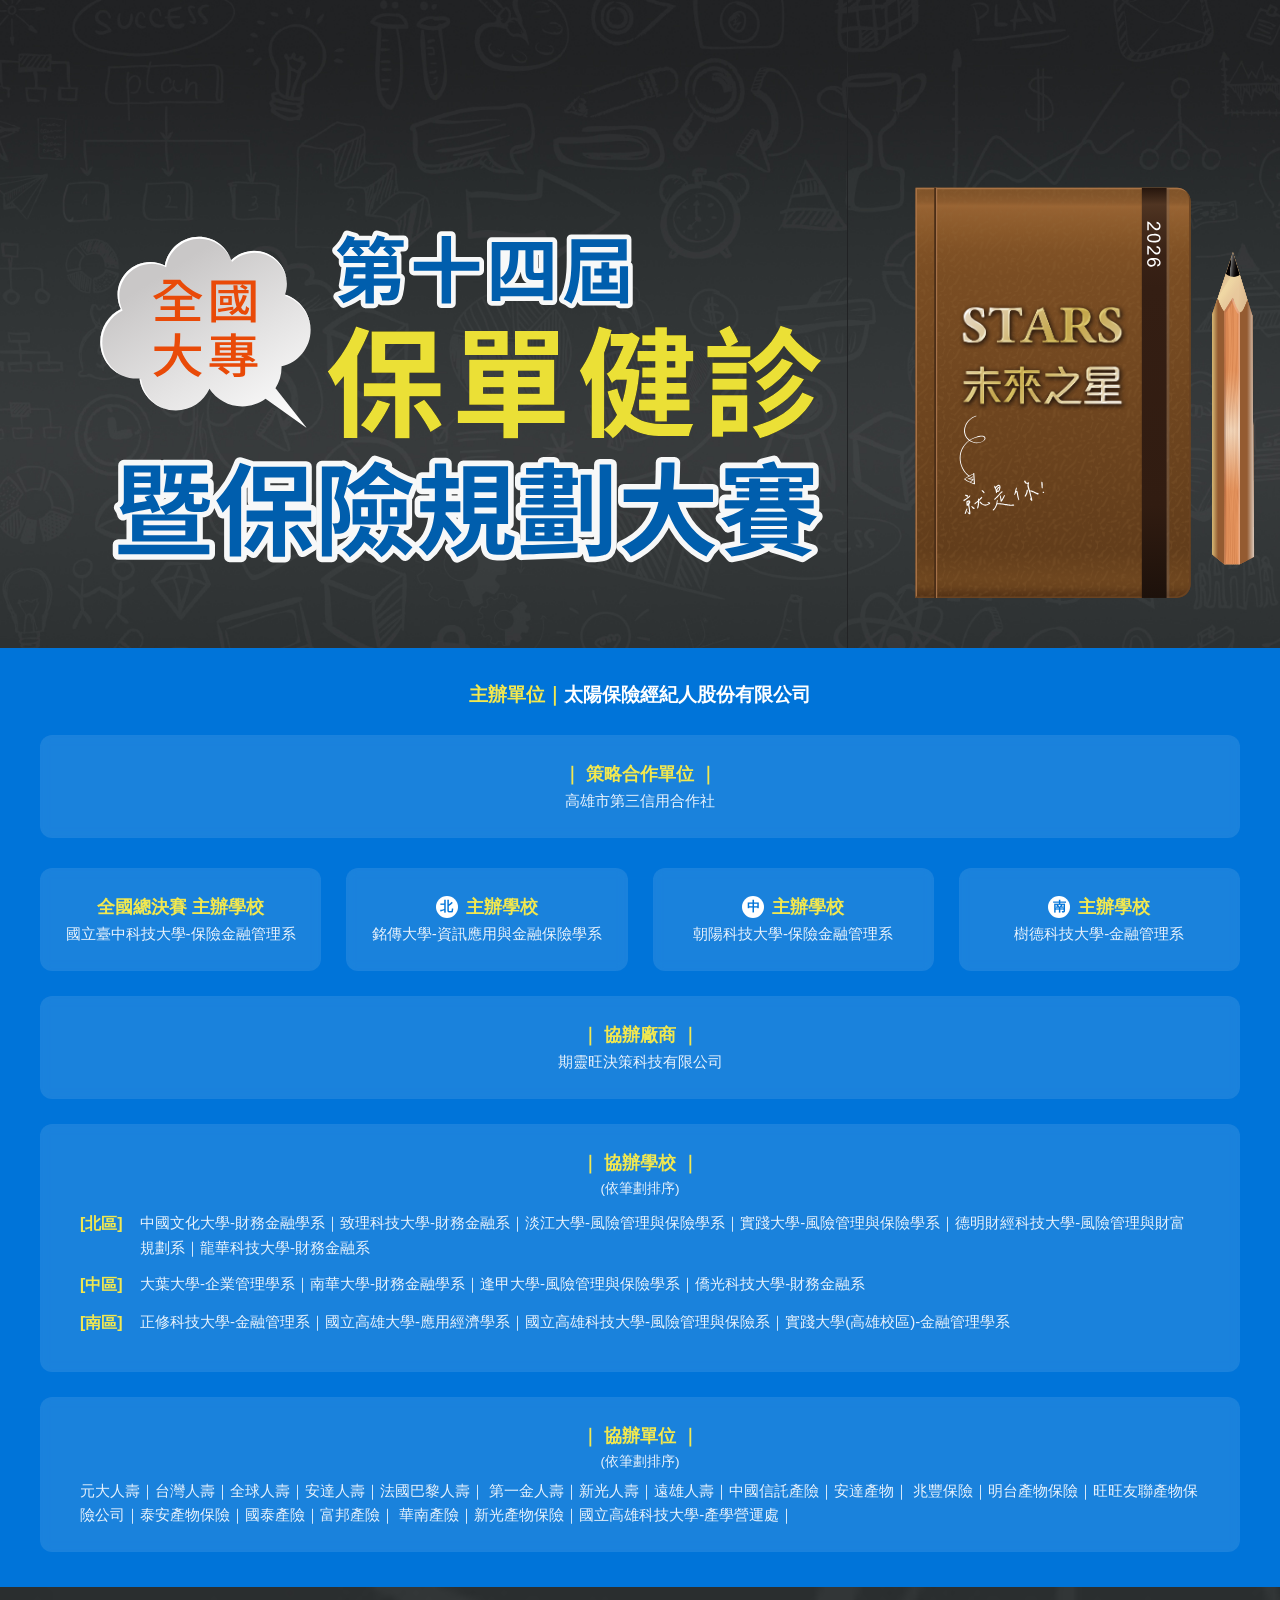
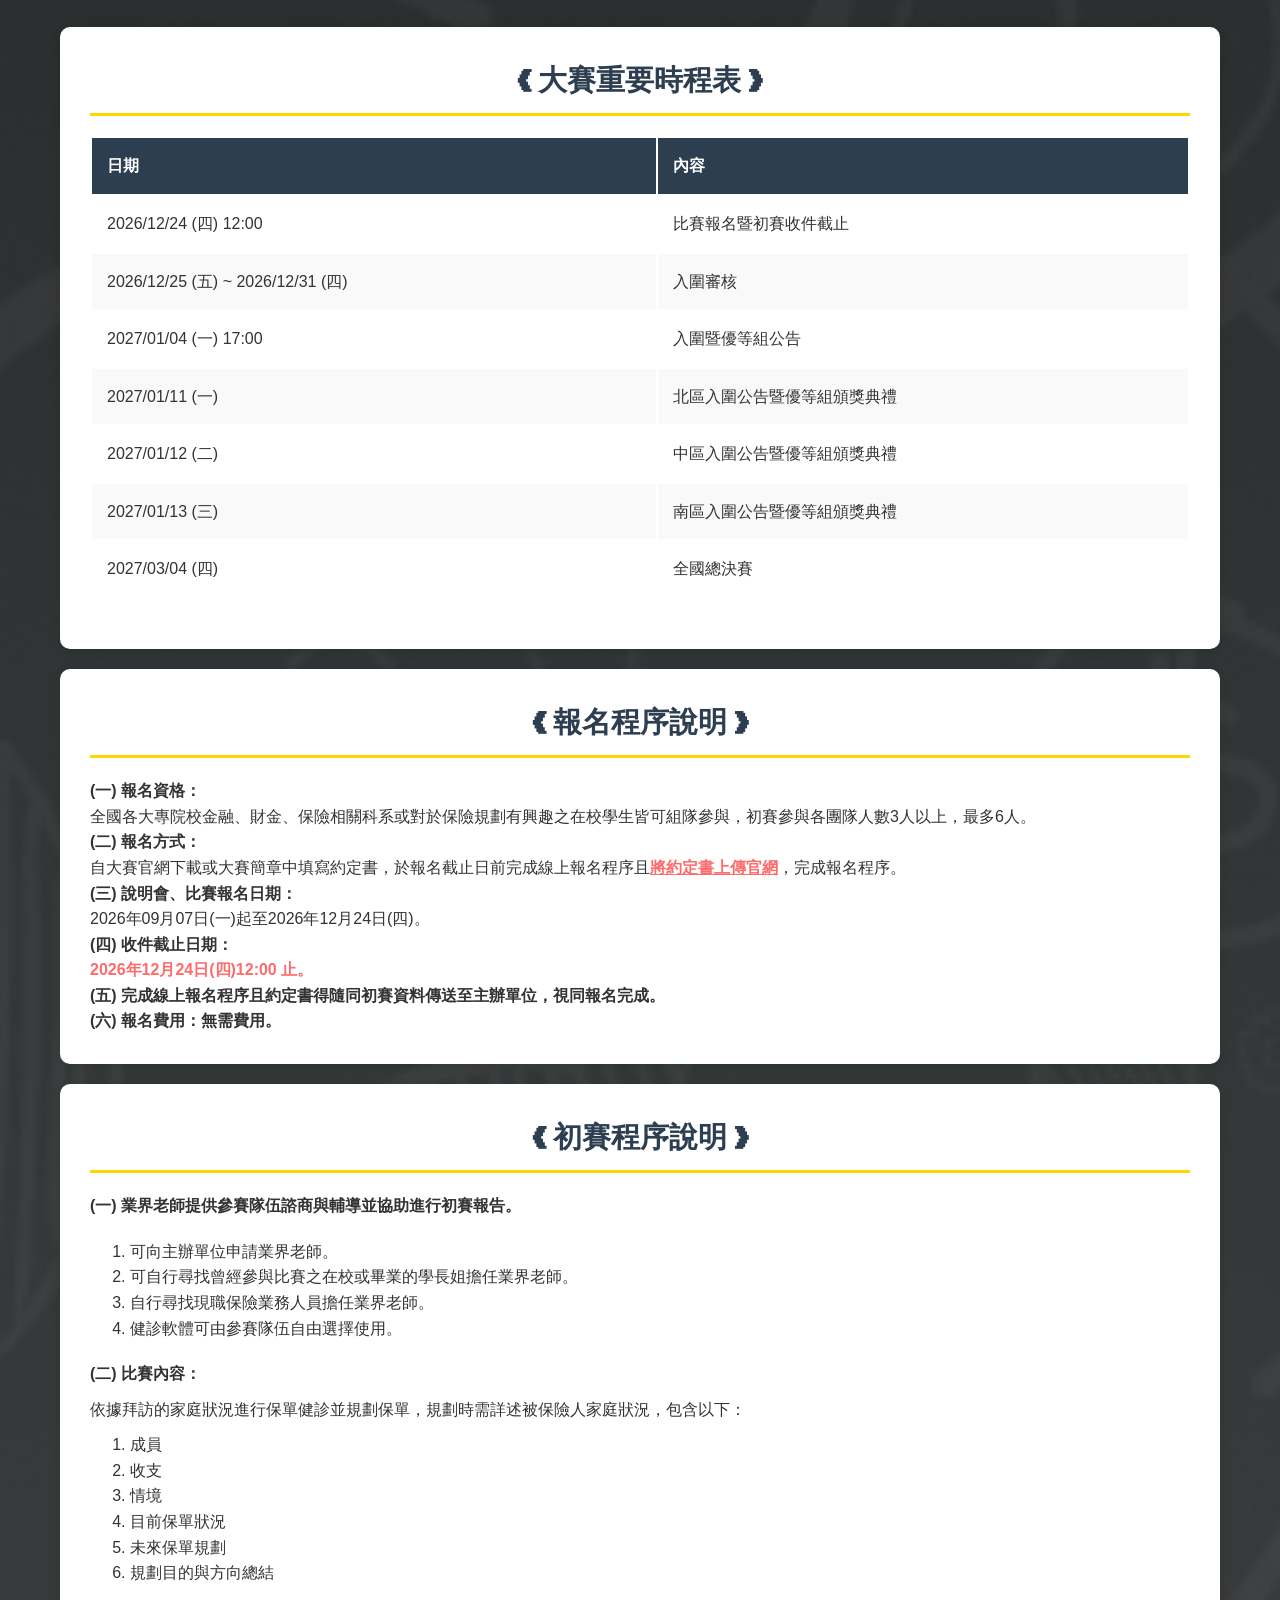
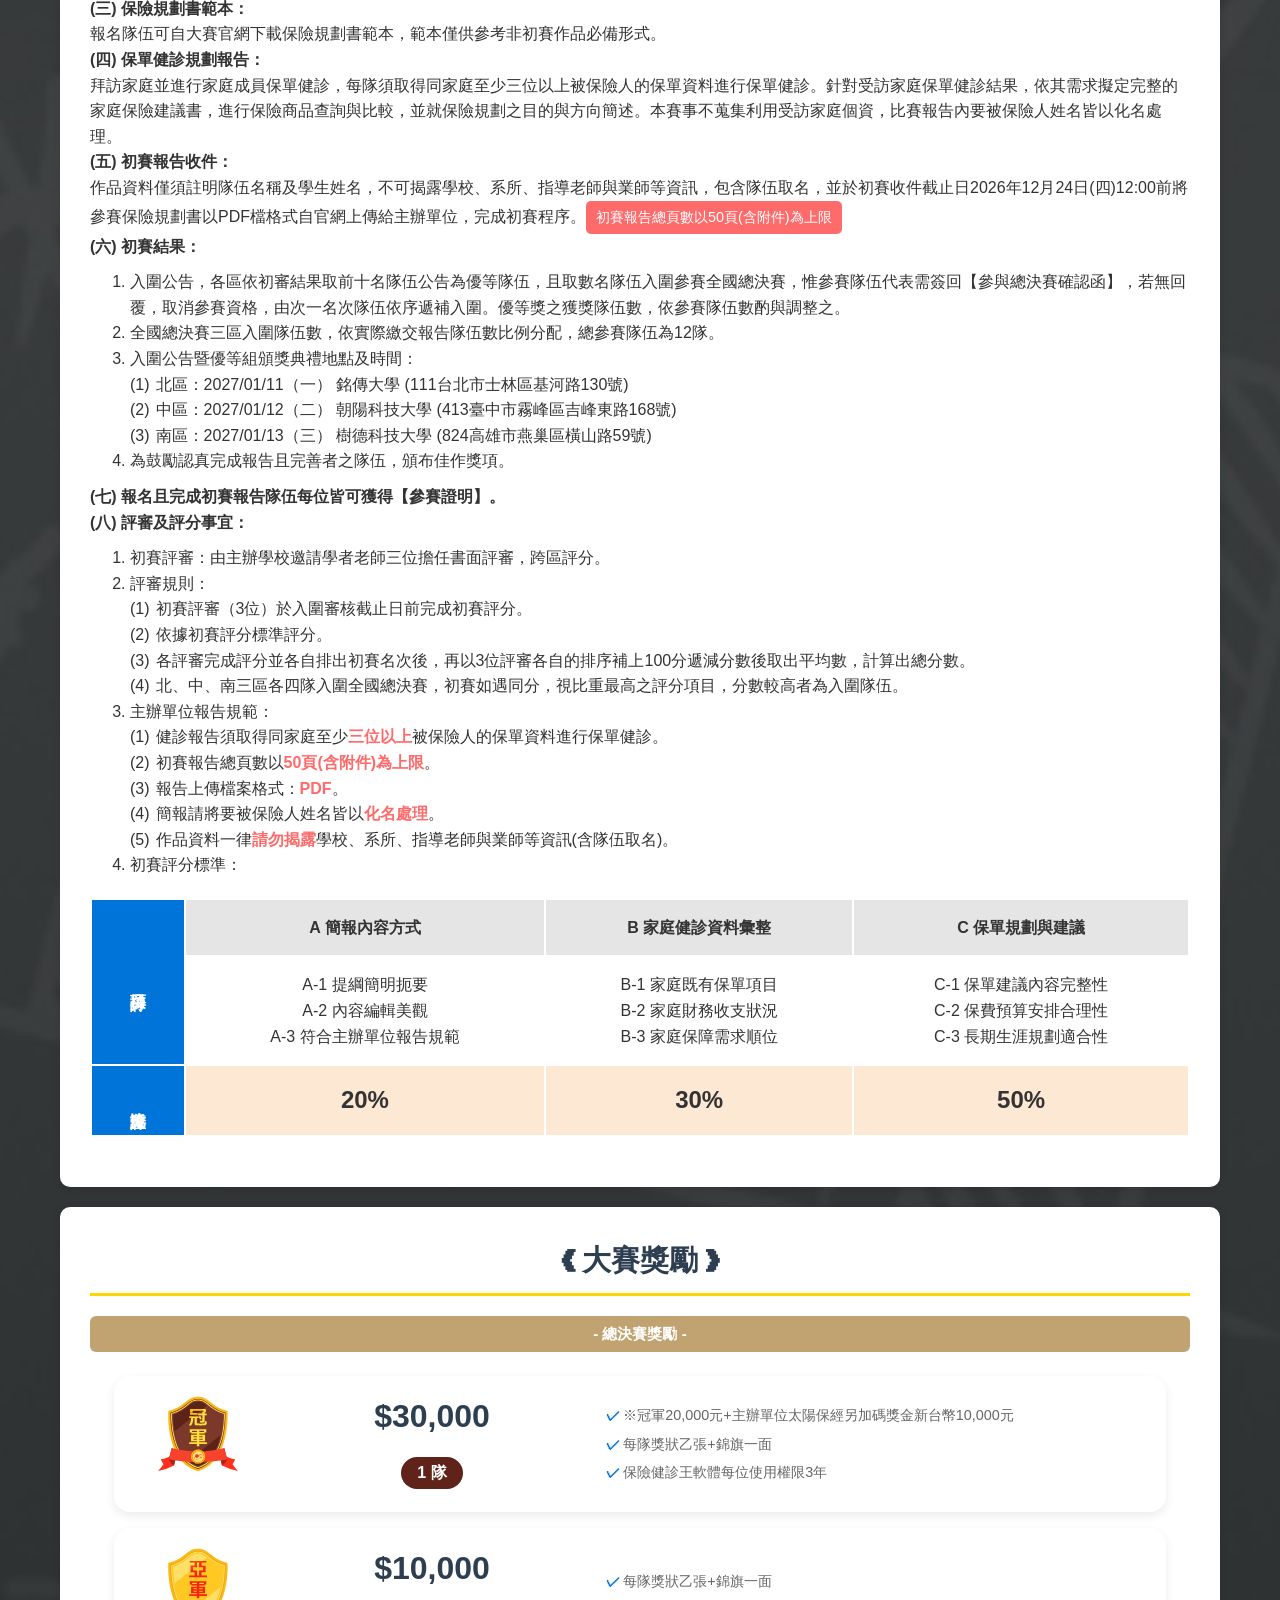
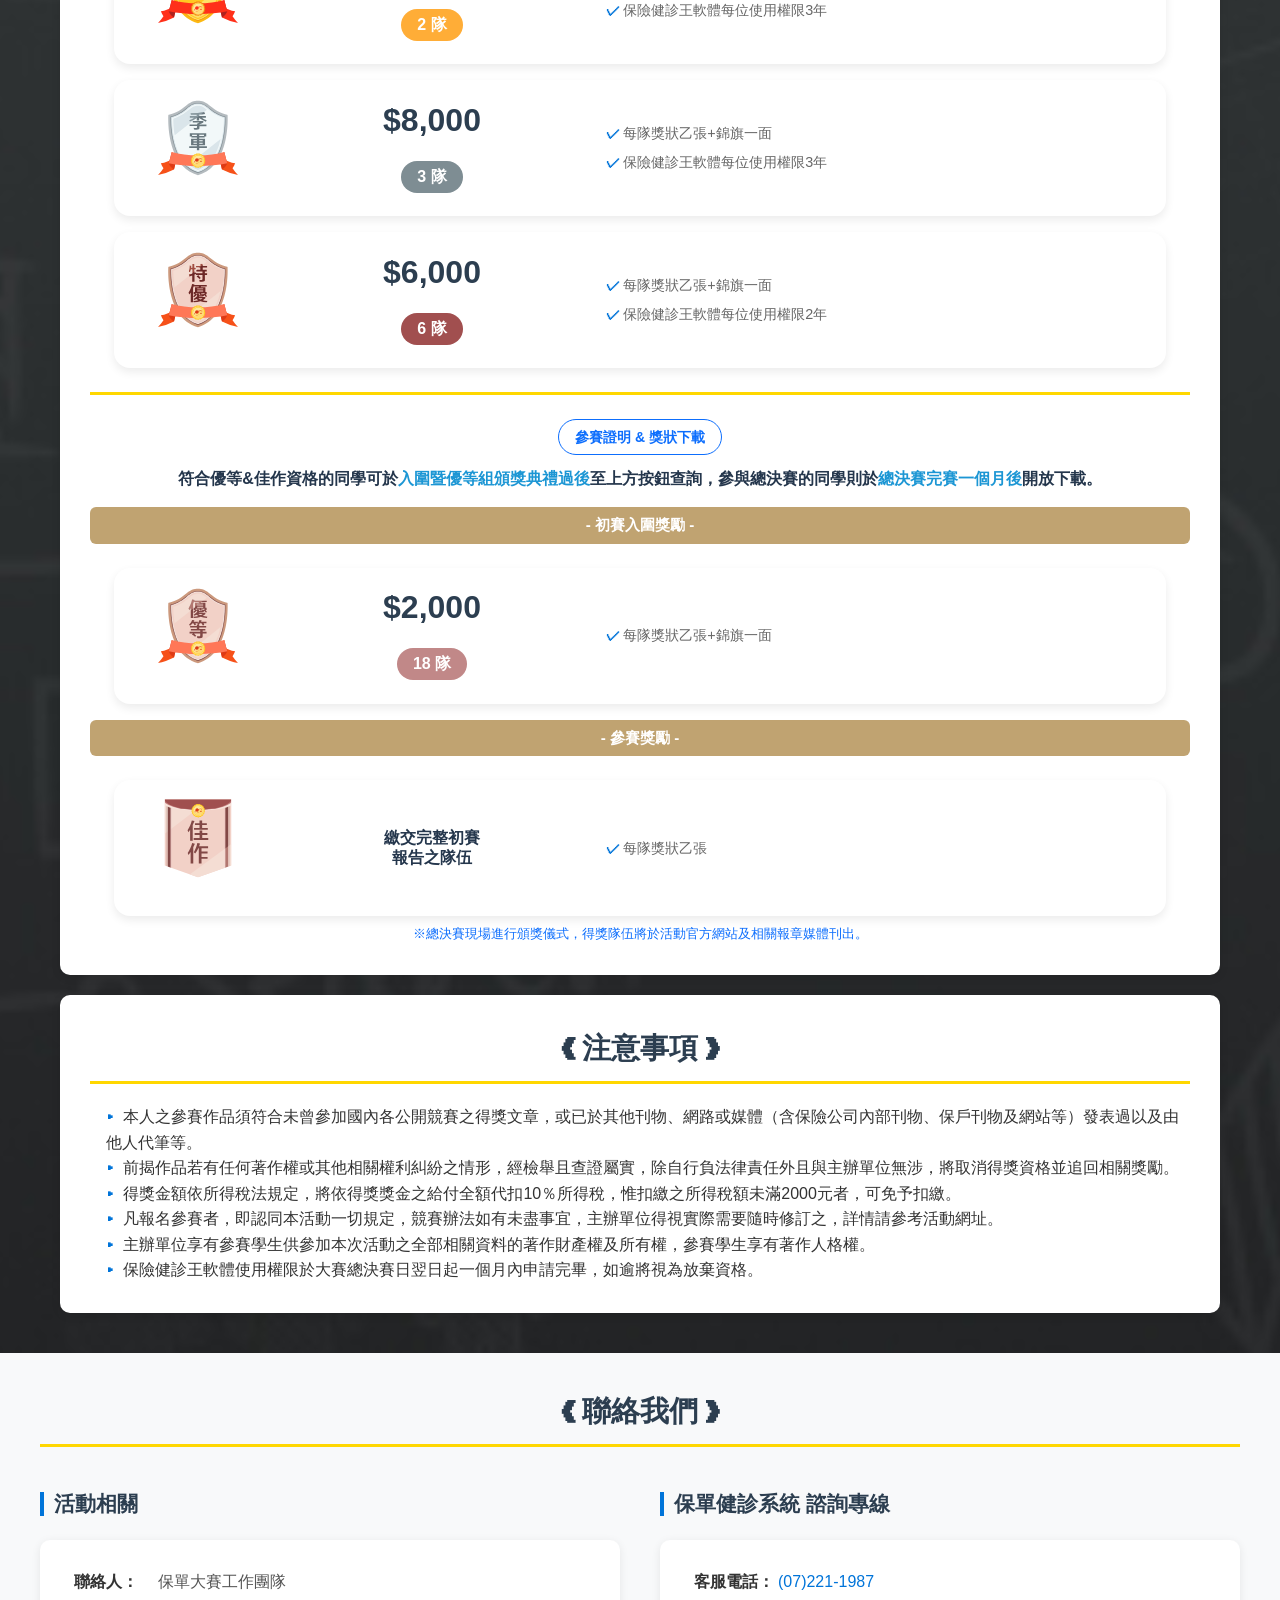
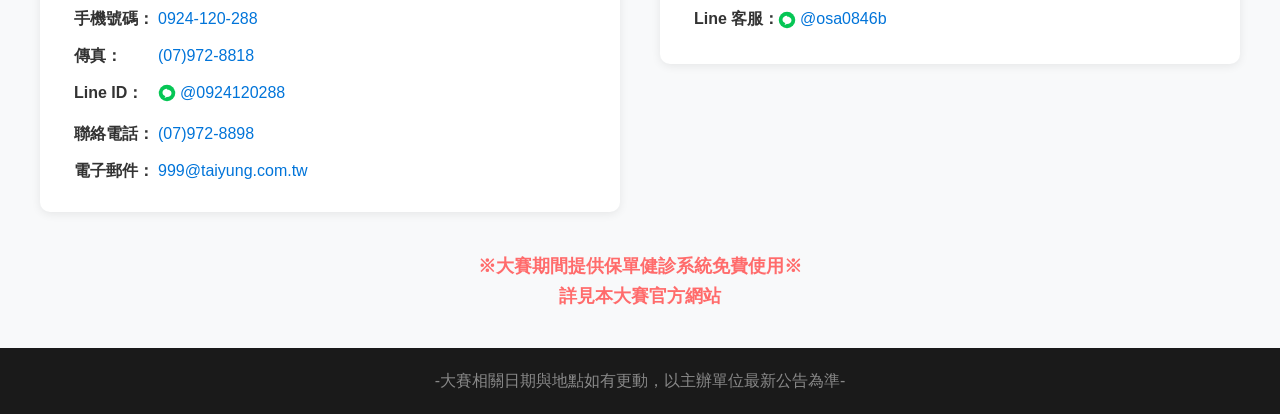
==== index.html @ b9db9440 "Update index.html" ====
<!DOCTYPE html>
<html lang="zh-TW">
<head>
  <meta charset="UTF-8">
  <meta name="viewport" content="width=device-width, initial-scale=1.0">
  <title>第十四屆全國大專保單健診暨保險規劃大賽簡章</title>
  <style>
    /* ========== 基礎重置與全域設定 ========== */
    * { margin: 0; padding: 0; box-sizing: border-box; }
    body {
      font-family: -apple-system, BlinkMacSystemFont, "Microsoft JhengHei", "微軟正黑體", sans-serif;
      line-height: 1.6; color: #333;
      background-color: #000;           /* 最底層備用黑色 */
  background-image: url('banner-bg.jpg');
  background-size: cover;
  background-position: center;
  background-attachment: scroll;    /* 手機不支援 fixed，用 scroll */
    }

    /* 統一圖片/SVG 自適應 */
img, svg { max-width:100%; height:auto; display:block; }

/* 有些 SVG 檔內寫死 width/height，這裡一律覆蓋 */
.prize-icon img,
.prize-icon svg { width:94px !important; height:auto !important; object-fit:contain; }


/* 文字行內的小圖示（獎勵清單那種） */
.prize-item p img,
.prize-item p svg { width:18px !important; height:auto !important; display:inline-block; vertical-align:-2px; }

/* 若你還有更小/更大尺寸，可照這模式加級別 */
.prize-icon--sm img,
.prize-icon--sm svg { width:56px !important; }
.prize-icon--lg img,
.prize-icon--lg svg { width:120px !important; }

    /* 全站圖片 / SVG 自適應 */
    img, svg {
      max-width: 100%;
      height: auto;
      display: block;
    }
    /* icon 類別若需與文字同行 */
    .icon { 
      display: inline-block; 
      vertical-align: middle; 
    }

    /* ========== Hero 區塊 ========== */
    .hero {
      position: fixed; top: 0; left: 0; width: 100%;
      height: 100dvh;                 /* ← 改為 dvh，避免行動裝置網址列收合錯位 */
      color: white; text-align: center;
      overflow: hidden; z-index: -1;
    }

    /* 背景圖片容器 */
    .hero-background {
      position: absolute; top: 0; left: 0; width: 100%; height: 100%;
      z-index: 0; transition: none; will-change: transform, filter;
    }
    .hero-bg-image { position: absolute; top: 0; left: 0; width: 100%; height: 100%; object-fit: cover; }

    /* 深色遮罩層 */
    .hero::before {
  content: '';
  position: absolute; inset: 0;
  background: rgba(0, 0, 0, var(--overlay-opacity, 0));
  z-index: 1;
  transition: none; /* 不要固定 0.5s，讓 JS 控制 */
}

    /* 主體內容 - 優化版 */
    .hero-main-content {
      position: absolute; top: 32%; left: 50%;
      transform: translate(-50%, -32%);
      z-index: 2; width: 85%; max-width: 600px; height: auto;
      display: flex; align-items: center; justify-content: center;
      padding: 20px; transition: none;
      will-change: transform, top;
    }
    .hero-main-image { width: 100%; height: auto; object-fit: contain; }

    /* ====== 主視覺：雙圖容器（基礎：手機優先） ====== */
    .banner-desktop { display: none; } /* 手機預設隱藏雙圖 */
    .banner-mobile  { display: block; } /* 手機沿用原本單圖 */
    .banner-left, .banner-right { display: block; height: auto; object-fit: contain; }

    /* 圖片本體保護（全域覆蓋） */
    .banner-left, .banner-right{
       max-width: 100%;
       height: auto;
       object-fit: contain;
     }
    
    /* 超大螢幕限制 */
    @media (min-width: 1920px) { .hero-main-content { max-width: 650px; } }
    /* 4K 螢幕限制 */
    @media (min-width: 2560px) { .hero-main-content { max-width: 700px; } }

    /* PC & 預設 */
    .organizers {
      position: relative; z-index: 1; background: #0074D9; color: white;
      padding: 35px 20px; text-align: center;
      margin-top: 100dvh;             /* ← 改為 dvh；初始化避免閃爍，實際仍由 JS 覆蓋 */
      transition: margin-top 0.3s ease;
    }
    .organizers h3 { margin-top: -3px; margin-bottom: 20px; }

    /* 網格系統 */
    .organizers-grid {
      display: grid; grid-template-columns: repeat(4, 1fr); gap: 25px;
      max-width: 1200px; margin: 30px auto 25px;  /* ↑ 保留頂部 30px、不動；底部改 25px */
    }
    .organizer-item {
      text-align: center; padding: 25px 20px; background: rgba(255,255,255,0.1);
      border-radius: 12px; backdrop-filter: blur(5px); transition: all 0.3s ease; 
    }
    .organizer-item:hover { background: rgba(255,255,255,0.15); transform: translateY(-2px); }
    .organizer-item h4 {
      font-size: 1.1em; font-weight: 600; margin: 0 0 2px; color: #f2e84f;
      display: flex; align-items: center; justify-content: center; gap: 8px;
    }
    .organizer-item p { font-size: 0.95em; color: rgba(255,255,255,0.9); line-height: 1.5; }

    /* 區域標籤 */
    .region-badge {
      display: inline-flex; align-items: center; justify-content: center;
      width: 22px; height: 22px; border-radius: 50%;
      background: white; color: #0074D9; font-weight: bold; font-size: 0.75em;
    }

    /* 協辦學校特殊樣式 */
    .co-schools .schools-list { text-align: left; margin: 0 auto; padding: 0 20px; }
    .co-schools .school-region { display: flex; margin: 12px 0; line-height: 1.6; }
    .co-schools .region-label { color: #f2e84f; font-weight: bold; min-width: 50px; flex-shrink: 0; margin-right: 10px; }
    .co-schools .school-names { color: rgba(255,255,255,0.9); font-size: 0.95em; }

    /* 手機版學校列表 */
    .mobile-schools-list { text-align: left; margin: 2px auto 0; width: fit-content; max-width: 100%; }
    .mobile-school-item { display: flex; align-items: flex-start; gap: 10px; margin: 6px 0; color: rgba(255,255,255,0.9); padding-left: 4px; }
    .mobile-school-item .region-badge { flex-shrink: 0; margin-top: 2px; }
    .mobile-school-item:first-child { margin-top: 0; }
    /* 顯示控制 */
    .desktop-only { display: block; }
    .mobile-only { display: none; }

    /* ========== 內容區塊 ========== */
    .content { max-width: 1200px; margin: 0 auto; padding: 20px; }
    .section {
      background: white; margin: 20px 0; padding: 30px; border-radius: 10px;
      box-shadow: 0 2px 10px rgba(0,0,0,0.1);
    }
    .section-title {
      font-size: 1.8em; color: #2c3e50; margin-bottom: 20px; padding-bottom: 10px;
      border-bottom: 3px solid #ffd700; text-align: center; font-weight: bold;
    }
    .prize-subtitle {
  display: block;             /* 讓它可撐滿一行 */
  width: 100%;                /* 和卡片一樣寬 */
  max-width: 1100px;          /* 跟 .prize-grid 同樣寬度 */
  margin: 16px auto 24px;     /* 與上下保持距離，稍微擠緊 */
  background: #c0a371;
  color: #fff;
  font-weight: 700;           /* 粗體 */
  font-size: 0.95em;          /* 比原本小一點 */
  text-align: center;
  padding: 6px 0;             /* 上下高度擠緊，細長感 */
  border-radius: 6px;         /* 輕微圓角 */
}
    
    /* ========== 表格樣式 ========== */
    .timeline-table, .scoring-table {
      width: 100%; border-collapse: collapse; margin: 20px 0;
    }
    .timeline-table th, .timeline-table td, .scoring-table th, .scoring-table td {
      padding: 15px; text-align: left; border: 2px solid #fff;
    }
    .timeline-table th { background: #2C3E50; color: #fff; font-weight: 600; }
    .timeline-table tr:nth-child(even) { background: #f9f9f9; }

    .scoring-table th, .scoring-table td { text-align: center; }
    .scoring-table thead { background: #2c3e50; color: white; }
    .scoring-table .category { background: #0074D9; color: white; font-weight: bold; writing-mode: vertical-rl; }

    /* 手機版評分表格 */
    .vertical-scoring-table {
      display: none; width: 100%; border-collapse: collapse; background: #fff;
      box-shadow: 0 2px 4px rgba(0,0,0,0.1); table-layout: fixed;
    }
    .vertical-scoring-table thead { background: #0074D9; color: #fff; }
    .vertical-scoring-table th {
      padding: 12px; text-align: center; font-weight: 600; border-bottom: 2px solid #fff;
    }
    .vertical-scoring-table th:nth-child(1){ width:64%; border-right:2px solid rgba(255,255,255,.7); }
    .vertical-scoring-table th:nth-child(2){ width:36%; }

    .category-header-left{
      background:#E5E5E5; font-weight:bold; padding:10px 15px; text-align:left;
      border-top:2px solid #fff; border-right:1px solid #fff; width:64%;
    }
    .vertical-scoring-table .item-cell{
      padding:15px; line-height:1.6; border-right:1px solid #fff; white-space:nowrap;
      font-size:clamp(14px,3.6vw,16px); width:64%;
    }
    .vertical-scoring-table .score-cell{
      text-align:center; vertical-align:middle; font-weight:bold; font-size:clamp(18px,5.2vw,22px);
      padding:15px; background:#fde8d4; border-left:2px solid #fff; border-top:2px solid #fff; border-bottom:2px solid #fff; width:36%;
    }
    /* A 的 20% 與 B 的 30% 底線改白色 */
    .vertical-scoring-table tbody tr:nth-of-type(1) .score-cell,
    .vertical-scoring-table tbody tr:nth-of-type(3) .score-cell{ border-bottom:2px solid #fff; }
    /* C 的 50% 底線移除 */
    .vertical-scoring-table tbody tr:nth-of-type(5) .score-cell{ border-bottom:none; }

    /* ========== 獎項區塊 ========== */
    .prizes {
      display: grid; grid-template-columns: repeat(auto-fit, minmax(200px, 1fr));
      gap: 30px; margin: 30px 0; text-align: center;
    }
    .prize-item { padding: 20px; border-radius: 15px; transition: transform 0.3s ease; }
    .prize-item:hover { transform: translateY(-5px); }
    .prize-gold   { background: linear-gradient(135deg, #FFD700, #FFA500); color: #333; }
    .prize-silver { background: linear-gradient(135deg, #C0C0C0, #808080); color: white; }
    .prize-bronze { background: linear-gradient(135deg, #CD7F32, #8B4513); color: white; }
    .prize-item h3 { font-size: 2em; margin-bottom: 10px; }
    .prize-amount { font-size: 1.5em; font-weight: bold; margin: 10px 0; }
    
    /* ========== 聯絡區塊 ========== */
    .contact-section { background: #f8f9fa; padding: 35px 20px; }
    .contact-container { max-width: 1200px; margin: 0 auto; }
    .contact-content { display: grid; grid-template-columns: 1fr 1fr; gap: 40px; margin: 40px 0; }
    .contact-header { display: flex; align-items: center; margin-bottom: 20px; }
    .contact-header .divider { width: 4px; height: 24px; background: #0074D9; margin-right: 10px; }
    .contact-header h3 { color: #2c3e50; font-size: 1.3em; }

    .contact-info {
      background: white; padding: 18px 20px; border-radius: 10px; box-shadow: 0 2px 10px rgba(0,0,0,0.08);
    }
    .contact-details { margin-top: 10px; }

    /* Contact rows（統一版） */
    .contact-row{
      display: grid; grid-template-columns: 80px 1fr; gap: 8px 12px; align-items: start;
      margin: 8px 0; line-height: 1.8; padding-left: 6px;  /* 右欄 可調，數字越大越往左 */
    }
    .contact-row .label{
      display: block; width: 100%; white-space: nowrap;
      text-align: justify; text-justify: inter-ideograph; text-align-last: justify;
      font-weight: 600; color: #333; padding-left: 8px; /* 左欄 可調，越大越往右 */
    }
    .contact-row .label::after{ content: ""; display: inline-block; width: 100%; }
    .contact-row .value{ color:#555; word-break: break-word; }
    .contact-row .value a{
  display: inline-flex; 
  align-items: center; 
  white-space: nowrap; /* 不換行 */
}
.contact-row .value svg{
  flex-shrink: 0; 
}
    .contact-link { color: #0074D9; text-decoration: none; transition: all 0.3s ease; }
    .contact-link:hover { color: #005ba7; text-decoration: underline; }
    .contact-link.large { font-size: 1.3em; font-weight: bold; }

    .contact-phone-box { display: flex; align-items: center; margin-bottom: 15px; }
    .phone-icon { font-size: 1.5em; margin-right: 10px; }
    .qr-section { margin-top: 30px; text-align: center; }
    .qr-code-box {
      background: #f0f0f0; padding: 20px; border-radius: 10px; display: inline-block; border: 2px dashed #ddd;
    }

    .disclaimer {
      text-align: center; color: #ff6b6b; font-weight: bold;
      margin-top: 10px; margin-bottom: 0; padding: 0 4px;
      font-size: clamp(14px, 2.5vw, 18px); white-space: normal; line-height: 1.6;
    }
    .disclaimer p { margin: 2px 0; }

    /* ========== 賽事回顧按鈕 ========== */
    .gallery-button-section {
      background: linear-gradient(135deg, #f8f9fa 0%, #e9ecef 100%);
      padding: 80px 20px; text-align: center;
    }
    .gallery-button-container { max-width: 600px; margin: 0 auto; }
    .gallery-button-section h2 { font-size: 2.5em; color: #2c3e50; margin-bottom: 15px; font-weight: 700; }
    .gallery-button-section p { color: #6c757d; font-size: 1.1em; margin-bottom: 35px; }
    .gallery-button {
      display: inline-flex; align-items: center; gap: 10px; background: #0074D9; color: white;
      padding: 18px 40px; border-radius: 10px; text-decoration: none; font-size: 1.1em; font-weight: 600;
      transition: all 0.3s ease; box-shadow: 0 4px 15px rgba(0, 116, 217, 0.3); margin: 10px;
    }
    .gallery-button:hover { background: #005ba7; transform: translateY(-2px); box-shadow: 0 6px 25px rgba(0, 116, 217, 0.4); }
    .gallery-button svg { transition: transform 0.3s ease; }
    .gallery-button:hover svg { transform: translate(3px, -3px); }

    /* ========== 返回頂部按鈕 ========== */
    .back-to-top {
      position: fixed; bottom: 30px; right: 30px; width: 50px; height: 50px; background: #0074D9; color: white;
      border-radius: 50%; display: flex; align-items: center; justify-content: center; cursor: pointer;
      opacity: 0; visibility: hidden; transition: all 0.3s ease; box-shadow: 0 4px 15px rgba(0,116,217,0.3);
      z-index: 1000; border: none;
    }
    .back-to-top:hover { background: #005ba7; transform: translateY(-3px); box-shadow: 0 6px 20px rgba(0,116,217,0.4); }
    .back-to-top.visible { opacity: 1; visibility: visible; }
    .back-to-top svg { width: 24px; height: 24px; }

    /* ========== 頁尾 ========== */
    footer { background: #1a1a1a; color: #888; text-align: center; padding: 20px; }
    .footer-text { margin: 0; white-space: nowrap; overflow: hidden; text-overflow: ellipsis; }

    /* ========== 輔助類別 ========== */
    .highlight { color: #ff6b6b; font-weight: bold; }
    .warning { background: #ff6b6b; color: white; padding: 5px 10px; border-radius: 5px; font-size: 0.9em; display: inline-block; }
    .text-highlight { color: #ff6b6b; }
    .text-size { font-size: 0.8em; }
    .badge { display: inline-block; background: #ff6b6b; color: white; padding: 5px 15px; border-radius: 20px; font-size: 0.9em; margin-bottom: 20px; }

    /* 列表樣式 */
    ul { list-style: none; padding-left: 20px; }
    ul li::before { content: "▸ "; color: #0074D9; font-weight: bold; margin-right: 5px; }
    /* 統一縮小所有清單縮排 */
    ol, ul {
      padding-left: 16px;   /* 比原本小，預設是 40px/20px */
    }
    ol ol, ul ul {
      padding-left: 14px;   /* 第二層再小一點 */
    }
    .custom-list li {
      padding-left: 1.6em;  /* 原本 2em，讓數字更靠近文字 */
    }

@media (max-width:768px){
  .custom-list li .school-name {
  display: block;           /* ✅ 換行顯示 */
  margin-left: 0;           /* 清掉舊的 margin */
  text-indent: -2.2em;      /* 負縮排，和「北區」開頭對齊 */
  padding-left: 2.2em;      /* 推回縮排，保持整齊 */
}
}

    /* 手機隱藏內嵌地址；讓清單可點 */
@media (max-width: 768px){
  .addr-pop{ display:none; }
  .custom-list li{ cursor:pointer; }
}

/* 小窗樣式（寬度隨內容） */
.popover{
  position: fixed;
  display: none;                /* 由 .show 控制顯示 */
  padding: 10px 12px;
  border-radius: 8px;
  background: var(--popover-bg, #111827); /* ← 可用 CSS 變數改色 */
  color: var(--popover-fg, #fff);
  font-size: 14px;
  line-height: 1.5;
  box-shadow: 0 8px 24px rgba(0,0,0,.18);
  z-index: 9999;

  /* 關鍵：寬度由內容撐開 */
  white-space: nowrap;                 /* 不換行，寬度等於內容 */
  max-width: calc(100vw - 24px);       /* 仍避免超出螢幕 */
}
.popover.show{ display: inline-block; } /* 讓寬度依內容 */

.popover::after{
  content:"";
  position:absolute;
  width:10px; height:10px;
  background: var(--popover-bg, #111827); /* 箭頭同底色 */
  transform: rotate(45deg);
  top:-5px; left:16px;
}

    /* ========== 響應式設計 ========== */
/* ===== 769px 以上：平板～PC 統一比例 ===== */
@media (min-width: 769px) {
  .hero-main-content { 
    top: 50%; 
    transform: translate(-50%, -50%); 
  }

  .banner-desktop{
    display:flex;
    align-items:center;
    justify-content:center;
    gap: clamp(0px, 0.6vw, 10px);  /* 數字越小→兩圖越近 */
    width: min(1280px, 94vw);
    margin: clamp(-110px, -9vw, -70px) auto 0;
  }

  .banner-left,
  .banner-right{
    width: auto;
    height: clamp(340px, 50vh, 640px); /* 一體縮放 */
    object-fit: contain;
    flex: 0 0 auto;
    min-width: 0;
    display: block;
  }

  /* 左圖單獨縮小到 80% */
  .banner-left {
    transform: scale(0.8);
    transform-origin: center center;
  }

  /* 只把右圖往左移一點，讓兩圖更靠近 */
  .banner-right {
    transform: translateX(-12px);  /* 想更近就 -16px / -20px */
  }

  .banner-mobile{ display:none; }
}

/* ===== 平板專用：避免藍色四卡被擠高，改 4 欄 → 2 欄 ===== */
@media (min-width: 769px) and (max-width: 1199px) {
  .organizers-grid,
  .schools-grid{                         /* 你的 class 若是 schools-grid 也一起吃到 */
    display: grid;
    grid-template-columns: repeat(2, 1fr);
    gap: 18px;
  }
  .organizer-item,
  .school-card{ padding: 18px 16px; }
}

    /* 平板尺寸 */
    @media (min-width: 769px) and (max-width: 1024px) {
      .hero-main-content { width: 75%; max-width: 600px; }
    }
    /* 手機尺寸 */
@media (max-width: 768px) {
  .hero-main-content {
    width: 95%; 
    max-width: 600px; 
    padding: 5px;
    top: 18%; 
    transform: translate(-50%, -18%);
  }

  .organizers-grid { grid-template-columns: 1fr; gap: 25px; }
  .desktop-only { display: none; }
  .mobile-only { display: block; }

  .co-schools .school-region { flex-direction: column; margin: 15px 0; }
  .co-schools .region-label { margin-bottom: 5px; }

  .timeline-table { font-size: 0.9em; }
  .timeline-table th, 
  .timeline-table td { padding: 10px; }

  .scoring-table { display: none; }
  .vertical-scoring-table { display: table; }

  .contact-content { grid-template-columns: 1fr; }

  .gallery-button-section { padding: 60px 20px; }
  .gallery-button-section h2 { font-size: 2em; }
  .gallery-button { padding: 15px 30px; font-size: 1em; }

  .back-to-top { bottom: 20px; right: 20px; width: 45px; height: 45px; }

  /* === 手機 FAQ：協辦學校/協辦單位（+ / − 開合，帶淺色背景框）=== */
.m-faq details{
  background: rgba(255,255,255,0.1);   /* ✅ 淺白透明底，和 organizer-item 一致 */
  border-radius: 12px;
  margin: 12px 0;
  box-shadow: none;
  overflow: hidden;
  backdrop-filter: blur(5px);          /* ✅ 跟 organizer-item 一樣毛玻璃效果 */
}
.m-faq summary{
  list-style: none;
  display: flex; 
  align-items: center; 
  justify-content: flex-start;   /* 👈 改這裡，不用 space-between */
  gap: 6px;                      /* 控制標題和副標之間距離 */
  padding: 14px 16px;
  font-weight: 600; 
  font-size: 1.1em;       /* ✅ 和 organizer-item h4 相同大小 */
  color: #f2e84f;
  position: relative;
}
.m-faq summary::-webkit-details-marker{ display: none; }

.m-faq .sub{
  font-weight: 400; 
  font-size: 0.8em;       /* ✅ 縮小副標字 */
  opacity: .85; 
  margin-left: 2px;       /* ✅ 與標題有點距離 👈 改小距離 */
  color: rgba(255,255,255,.9);
}

  /* 手機 FAQ：方框 +/− 動畫（唯一圖示） */
.m-faq summary{ position: relative; } /* 讓圖示靠右對齊 */
.m-faq .pm{
  display:inline-flex; align-items:center; justify-content:center;
  width:20px; height:20px; margin-left: auto;
  position:relative; flex:0 0 20px;
  transition: transform .25s ease;
}

.m-faq .pm::before, .m-faq .pm::after{
  content:""; position:absolute; background:currentColor;
  width:12px; height:2px; border-radius:1px;
  left:50%; top:50%; transform:translate(-50%,-50%);
  transition: transform .25s ease, opacity .25s ease;
}
/* 橫線（－）置中 */
.m-faq .pm::before{}
/* 直線（｜）預設存在 → 表示 + */
.m-faq .pm::after{ transform:translate(-50%,-50%) rotate(90deg); }

/* 展開：把直線縮成 0，視覺上 + → −，可加上方框旋轉 */
.m-faq details[open] .pm{ transform: rotate(180deg); } /* 想低調可刪 */
.m-faq details[open] .pm::after{ transform:translate(-50%,-50%) rotate(90deg) scaleX(0); opacity:0; }

.m-faq .content{
  padding: 10px 24px 16px 24px;   /* ✅ 左右 padding 加大 (原本 16px → 24px) */
  border-top: 1px solid rgba(255,255,255,0.2);
  color: rgba(255,255,255,.9);
  text-align: justify;            /* ✅ 兩端對齊 */
  text-justify: inter-ideograph;  /* ✅ 中文優化對齊 */
}
.m-faq .row{ margin: 8px 0; line-height: 1.7; }
.m-faq .region-label{ color:#f2e84f; font-weight:700; margin-right:6px; }
.m-faq .school-names{ color:rgba(255,255,255,.9); }
  .organizers .m-faq{ max-width: 1200px; margin: 10px auto 0; }

}

    /* 小手機調整 */
    @media (max-width: 480px) {
      .hero-main-content { width: 100%; max-width: 400px; top: 42%; transform: translate(-50%, -42%); }
      .footer-text { font-size: clamp(0.7rem, 3.5vw, 0.9rem); }
    }
    @media (max-width: 375px) {
      .hero-main-content { width: 100%; max-width: 350px; padding: 5px; top: 40%; transform: translate(-50%, -40%); }
      .footer-text { font-size: clamp(0.6rem, 3vw, 0.8rem); }
    }
    /* 橫向模式優化 */
    @media (orientation: landscape) and (max-height: 600px) {
      .hero-main-content { max-width: 500px; top: 50%; transform: translate(-50%, -50%); }
    }
    @media (orientation: landscape) and (max-height: 500px) {
      .hero-main-content { max-width: 400px; padding: 5px; }
    }

    /* ========== 內容保護 (選用) ========== */
    img { -webkit-user-select: none; -moz-user-select: none; -ms-user-select: none; user-select: none; -webkit-user-drag: none; user-drag: none; }
    .protected-content { -webkit-user-select: none; -moz-user-select: none; -ms-user-select: none; user-select: none; }

    /* PC 版 - 4個並排卡片 */
    .prize-grid { display: grid; grid-template-columns: repeat(4, 1fr); gap: 20px; max-width: 1100px; margin: 0 auto; justify-items: center; /* 新增：各欄中的卡片置中 */ }
    .prize-card {
      display: flex; flex-direction: column; align-items: center; text-align: center; background: #fff; border-radius: 16px;
      box-shadow: 0 4px 10px rgba(0,0,0,0.08); padding: 30px 20px; transition: transform 0.3s ease, box-shadow 0.3s ease; min-height: 280px;
    }
   /* === 桌機版：獎項整體置中（圖片 / 金額 / 標籤 / 內文） === */
@media (min-width: 769px) {
  .prize-grid{
    grid-template-columns: 1fr;  
    max-width: 1100px;           
    margin: 0 auto;
    justify-items: stretch;      
    gap: 16px;
  }

  /* 改用 3 欄 Grid：圖示 | 金額+標籤 | 內文
     讓三區都能在各自欄內水平置中，整卡片視覺置中 */
  .prize-card{
    display: grid;
    grid-template-columns: 120px minmax(220px, 300px) 1fr; /* 固定左欄，右欄自適應 */
    align-items: center;         /* ★ 三區垂直置中 */
    text-align: center;          /* ★ 欄內文字置中 */
    width: 100%;
    min-height: auto;
    padding: 18px 24px;          /* 卡片內距 */
    column-gap: 24px;            /* ★ 固定欄間距，避免太貼 */
  }

  .prize-icon{ 
    grid-column: 1;
    justify-self: center;        /* ★ 圖片置中 */
    margin: 0;
  }

  /* 金額 + 標籤改為直式堆疊，並上下置中對齊 */
  .prize-content{ 
    grid-column: 2;
    display: flex; 
    flex-direction: column;      /* ★ 上下排列 */
    align-items: center;         /* ★ 置中 */
    justify-content: center;     /* ★ 置中 */
    gap: 10px;
    min-width: 0;
  }
  .prize-amount{ 
    color:#2c3e50; 
    font-size: 28px; 
    font-weight: 700; 
    line-height: 1;
    text-align: center;          /* ★ 金額置中 */
    min-width: 0;
    margin: 0;
  }
  
  .participant-title{
    font-size:16px;
    font-weight:700;
    color:#24364c;
    line-height:1.25;
    max-width:360px;
    width:100%;
}

  .team-badge{
    display: inline-block;
    color:#fff;
    font-weight:700;
    padding:8px 16px;
    border-radius:999px;
    font-size:16px;
    line-height:1;
    white-space:nowrap;
  }
  .badge-gold{    background:#5f231a; }
  .badge-silver{  background:#ffad37; }
  .badge-bronze{  background:#7e8d93; }
  .badge-special{ background:#a14f4f; }
  .badge-regular{ background:#c18888; }

  .participant-badge{
    width:180px;
    justify-content:center;
    margin-top:14px;
    white-space:normal;
    text-align:center;
    line-height:1.35;
}

  /* 右側內文改成置中，並與中欄保持固定間距，不再貼太近 */
  .prize-benefits{ 
    grid-column: 3;
    margin: 0;
    padding: 0 8px;
    font-size: 16px; 
    line-height: 1.7; 
    color:#333; 
    text-align: center;          /* ★ 內文整段置中 */
    list-style: none;
  }
  .prize-benefits li{
    margin: 6px 0;
    padding-left: 0;             /* 移除舊的縮排 */
    display:flex;        /* 讓勾勾與文字一體置中 */
    align-items:center;
    justify-content:flex-start;
    gap: 6px;                    /* 勾與文字間距 */
    white-space: normal;
  }
  .prize-benefits li::before{
    content: "✓";
    width:18px;
    text-align:left;
    color: #0d6efd;
    font-weight: 700;
    position: static;            /* ★ 不用絕對定位，才能跟文字一起置中 */
    margin: 0;
    flex-shrink: 0;
  }
}

    .prize-card:hover { transform: translateY(-5px); box-shadow: 0 8px 20px rgba(0,0,0,0.15); }
    .prize-icon { width: 80px; height: 80px; margin-bottom: 20px; display: flex; align-items: center; justify-content: center; }
    .prize-icon img { width: 100%; height: auto; object-fit: contain; }
    .prize-title { font-size: 1.5em; font-weight: bold; color: #2c3e50; margin-bottom: 10px; }
    .prize-amount { font-size: 2em; font-weight: bold; color: #2C3E50; margin-bottom: 15px; }
    .prize-benefits { list-style: none; padding: 0; margin: 0; font-size: 0.9em; color: #666; line-height: 1.6; }
    .prize-benefits li { margin: 5px 0; position: relative; padding-left: 1.2em; }
    .prize-benefits li::before { content: "✓"; color: #0074D9; font-weight: bold; position: absolute; left: 0; }

    /* 手機版獎項排版 */
@media (max-width: 768px) {
  .prize-grid { grid-template-columns: 1fr; gap: 18px; justify-items: stretch;   /* ★ 新增：卡片撐滿欄寬（覆寫桌機的 center） */
 }

  .prize-card {
  display: grid;
  grid-template-columns: 100px 1fr;   /* ← 統一寬度，冠軍不會太大 */
  grid-template-rows: auto auto;
  grid-template-areas: "icon right" "benefits benefits";
  align-items: center;
  padding: 16px;                      /* ← 統一內距 */
  text-align: left;
  min-height: 200px;                  /* ← 統一最小高度，避免優等太小 */
  column-gap: 12px;                   /* ← 統一間距 */
  width: 100%;
}

  .prize-icon {
    grid-area: icon;
    margin: 0; padding: 0;
    display: flex;
    justify-content: center;
    justify-self: end;
  }
  .prize-icon img { width: 94px; height: auto; object-fit: contain; }

  .prize-content {
    grid-area: right;
    padding: 0 0 0 10px;
    display: flex;
    flex-direction: column;
    align-items: flex-start;
  }

.participant-badge{

    width:140px;

    margin:12px auto 0;
}

  .prize-title { display: none; }
  .prize-amount { font-size: clamp(26px, 7.2vw, 38px); line-height: 1.1; margin: 0 0 8px 0; color: #2c3e50; }
  .participant-title{
    font-size:16px;
    font-weight:700;
    color:#24364c;
    line-height:1.25;
    text-align:center;
    width:100%;
    max-width:360px;
    margin:0 auto;
}
  .team-badge { color: #fff; font-weight: 700; padding: 8px 16px; border-radius: 999px; font-size: 16px; line-height: 1; }
  .badge-gold{ background:#5f231a; } .badge-silver{ background:#ffad37; } .badge-bronze{ background:#7e8d93; } .badge-special{ background:#a14f4f; } .badge-regular{ background:#c18888; }

  .prize-benefits{
  grid-area: benefits;
  margin: 10px 0 0;
  padding: 0;
  list-style: none;
  font-size: 16px;
  line-height: 1.7;
  text-align: center;   /* ← 整段與卡片置中 */
}

.prize-benefits li{
  display: flex;
  align-items: flex-start;   /* 勾勾對齊文字首行 */
  justify-content: flex-start;
  gap: 6px;
  margin: 6px 0;
  text-align: left;          /* ← 內容靠左 */
  white-space: normal;
}

.prize-benefits li::before{
  content: "✓";
  color: #0d6efd;
  font-weight: 700;
  flex-shrink: 0;            /* 勾勾固定在最左 */
  transform: translateY(-1px);
}
  .prize-card.is-excellence {
    padding-top: 10px;
    padding-bottom: 10px;
    min-height: auto;   /* 移除原本 200px 的強制高度 */
  }
  .prize-card.is-excellence .prize-benefits {
    margin-top: 4px;   /* 更緊湊一點 */
  }
}

    /* 移除子層清單的預設樣式並重設計數器 */
    .custom-list { list-style-type: none; padding-left: 0; counter-reset: custom-counter; }
    .custom-list li { position: relative; padding-left: 1.6em; }
    .custom-list li::before { content: '(' counter(custom-counter) ') '; counter-increment: custom-counter; position: absolute; left: 0; }

    /* ========= 保險用覆蓋：dvh 優先（兼容舊版） ========= */
    @supports (height: 100dvh) {
      .hero { height: 100dvh; }
      .organizers { margin-top: 100dvh; }
    }

    /* === PC：大賽獎勵（修正卡片往右外溢、與「- 總決賽獎勵 -」同寬） === */
@media (min-width: 1024px) {
  /* 1) 讓獎項卡片的容器與標題區同寬、置中，並計入左右內距避免溢出 */
  .section .prize-grid {
    max-width: clamp(960px, 86vw, 1200px); /* 依你版面可微調上限 */
    margin-left: auto;
    margin-right: auto;
    padding-left: 24px;
    padding-right: 24px;
    box-sizing: border-box;
    width: 100% !important;   /* 防止容器被設成比可視區更寬 */
  }
  .section .prize-grid * { box-sizing: inherit; } /* 子元素一起計入 padding */

  /* 2) 防止卡片自身的位移或外距把整排往右推 */
  .prize-card {
    margin-left: 0 !important;
    transform: none !important;
  }

  /* 3) 保守處理：避免 grid 設定造成橫向超寬（維持自適應、不外溢） */
  .prize-grid {
    overflow: visible;
    grid-auto-columns: minmax(0, 1fr);  /* 若有使用 auto-columns 時避免撐寬 */
  }
}
    /* --- 大賽獎勵區塊下方說明文字 --- */
.award-note-small {
  text-align: center;
  font-size: 13px;      /* 小一號字 */
  color: #0D6EFD;       /* 跟打勾一樣的藍色 */
  margin-top: 8px;
}

.award-note {
  text-align: center;
  font-size: 15px;      /* 一般字體大小 */
  color: #000;          /* 黑色 */
  margin-top: 8px;
}

    /* ===== 優等獎：參賽獎狀下載按鈕 ===== */
.award-download{
  display: flex;
  justify-content: center;   /* 水平置中 */
  margin-top: 10px;
}

.award-download-btn{
  display: inline-flex;      /* 寬度隨文字 */
  align-items: center;
  justify-content: center;
  padding: 6px 16px;
  font-size: 14px;
  font-weight: 600;
  color: #0d6efd;
  border: 1.5px solid #0d6efd;
  border-radius: 999px;      /* 膠囊型 */
  text-decoration: none;
  white-space: nowrap;       /* ✅ 文字永不換行 */
  transition: all .25s ease;
}

.award-download-btn:hover{
  background: #0d6efd;
  color: #fff;
}

    .award-download-note{
    width:100%;
    padding:0 24px;
    box-sizing:border-box;

    margin-top:12px;

    font-size:16px;
    font-weight:700;
    color:#24364c;
    line-height:1.5;
    text-align:center;
}

    /* ===== 手機版直式時程表 ===== */

.vertical-timeline-table{
  width:100%;
  border-collapse:collapse;
  background:#fff;
}

.vertical-timeline-table .time-cell{
  background:#e8e8e8;
  color:#2c3e50;
  font-weight:700;
  text-align:center;
  padding:14px 16px;
}

.vertical-timeline-table .event-cell{
  background:#fff;
  color:#333;
  text-align:center;
  line-height:1.6;
  padding:14px 16px;
}

.vertical-timeline-table tr:last-child .event-cell{
  border-bottom:none;
}

    .prize-separator{
  width: 100%;
  border-bottom: 3px solid #ffd700;

  margin: 24px 0;
}

  </style>
</head>
<body>
  <!-- Hero Section -->
  <div class="hero">
    <!-- 背景圖片容器 -->
    <div class="hero-background">
      <img src="banner-bg.jpg" alt="Background" class="hero-bg-image">
    </div>

    <!-- 主體內容容器 -->
    <div class="hero-main-content">
      <!-- 桌機版：左右兩張圖 -->
      <div class="banner-desktop">
        <img src="banner-left.svg" alt="左圖" class="banner-left">
        <img src="banner-right.svg" alt="右圖" class="banner-right">
      </div>
      <!-- 手機版：單張主視覺 -->
      <div class="banner-mobile">
        <img src="banner-main.png" alt="第十四屆全國大專保單健診暨保險規劃大賽" class="hero-main-image">
      </div>
    </div>
  </div>

  <!-- Organizers -->
  <div class="organizers">
    <h3><span style="color: #f2e84f;">主辦單位｜</span>太陽保險經紀人股份有限公司</h3>

    <!-- 桌面版顯示 -->
    <div class="desktop-only">
      <div style="max-width: 1200px; margin: 25px auto 0;">
      <div class="organizer-item"><h4>｜ 策略合作單位 ｜</h4><p>高雄市第三信用合作社</p></div>
    </div>
      <div class="organizers-grid">
        <div class="organizer-item"><h4>全國總決賽 主辦學校</h4><p>國立臺中科技大學-保險金融管理系</p></div>
        <div class="organizer-item"><h4><span class="region-badge">北</span> 主辦學校</h4><p>銘傳大學-資訊應用與金融保險學系</p></div>
        <div class="organizer-item"><h4><span class="region-badge">中</span> 主辦學校</h4><p>朝陽科技大學-保險金融管理系</p></div>
        <div class="organizer-item"><h4><span class="region-badge">南</span> 主辦學校</h4><p>樹德科技大學-金融管理系</p></div>
      </div>
    </div>

    <!-- 手機版顯示 -->
    <div class="mobile-only">
      <div class="organizers-grid">
        <div class="organizer-item"><h4>｜ 策略合作單位 ｜</h4><p>高雄市第三信用合作社</p></div>
        <div class="organizer-item"><h4>｜ 全國總決賽 主辦學校 ｜</h4><p>國立臺中科技大學-保險金融管理系</p></div>
        <div class="organizer-item">
          <h4>｜ 主辦學校 ｜</h4>
          <div class="mobile-schools-list">
            <div class="mobile-school-item"><span class="region-badge">北</span><span>銘傳大學-資訊應用與金融保險學系</span></div>
            <div class="mobile-school-item"><span class="region-badge">中</span><span>朝陽科技大學-保險金融管理系</span></div>
            <div class="mobile-school-item"><span class="region-badge">南</span><span>樹德科技大學-金融管理系</span></div>
          </div>
        </div>
      </div>
    </div>

    <!-- 協辦廠商區塊 -->
    <div style="max-width: 1200px; margin: 25px auto 0;">
      <div class="organizer-item"><h4>｜ 協辦廠商 ｜</h4><p>期靈旺決策科技有限公司</p></div>
    </div>

    <!-- 協辦學校區塊（PC 版保留原樣） -->
<div class="desktop-only" style="max-width: 1200px; margin: 25px auto 0;">
  <div class="organizer-item co-schools">
    <h4>｜ 協辦學校 ｜</h4>
    <p style="font-size: 0.85em; margin: 0 0 6px;">(依筆劃排序)</p>
    <div class="schools-list">
      <div class="school-region">
        <span class="region-label">[北區]</span>
        <span class="school-names">中國文化大學-財務金融學系｜致理科技大學-財務金融系｜淡江大學-風險管理與保險學系｜實踐大學-風險管理與保險學系｜德明財經科技大學-風險管理與財富規劃系｜龍華科技大學-財務金融系</span>
      </div>
      <div class="school-region">
        <span class="region-label">[中區]</span>
        <span class="school-names">大葉大學-企業管理學系｜南華大學-財務金融學系｜逢甲大學-風險管理與保險學系｜僑光科技大學-財務金融系</span>
      </div>
      <div class="school-region">
        <span class="region-label">[南區]</span>
        <span class="school-names">正修科技大學-金融管理系｜國立高雄大學-應用經濟學系｜國立高雄科技大學-風險管理與保險系｜實踐大學(高雄校區)-金融管理學系</span>
      </div>
    </div>
  </div>
</div>

<!-- 手機版：協辦學校（+ / − 開合，沿用藍底白字） -->
<div class="mobile-only m-faq" style="max-width: 1200px; margin: 25px auto 0;">
  <details>
    <summary>
      ｜ 協辦學校 ｜ <span class="sub">(依筆劃排序)</span>
    <span class="pm" aria-hidden="true"></span>   <!-- 新增這行 -->
    </summary>
    <div class="content">
      <div class="row"><span class="region-label">[北區]</span><span class="school-names">中國文化大學-財務金融學系｜致理科技大學-財務金融系｜淡江大學-風險管理與保險學系｜實踐大學-風險管理與保險學系｜德明財經科技大學-風險管理與財富規劃系｜龍華科技大學-財務金融系</span></div>
      <div class="row"><span class="region-label">[中區]</span><span class="school-names">大葉大學-企業管理學系｜南華大學-財務金融學系｜逢甲大學-風險管理與保險學系｜僑光科技大學-財務金融系</span></div>
      <div class="row"><span class="region-label">[南區]</span><span class="school-names">正修科技大學-金融管理系｜國立高雄大學-應用經濟學系｜國立高雄科技大學-風險管理與保險系｜實踐大學(高雄校區)-金融管理學系</span></div>
    </div>
  </details>
</div>

    <!-- 協辦單位（PC 版保留原樣） -->
<div class="desktop-only" style="max-width: 1200px; margin: 25px auto 0;">
  <div class="organizer-item co-schools">
    <h4>｜ 協辦單位 ｜</h4>
    <p style="font-size: 0.85em; margin: 0 0 6px;">(依筆劃排序)</p>
   <div class="schools-list">
      <div class="school-names">
      元大人壽｜台灣人壽｜全球人壽｜安達人壽｜法國巴黎人壽｜
      第一金人壽｜新光人壽｜遠雄人壽｜中國信託產險｜安達產物｜
      兆豐保險｜明台產物保險｜旺旺友聯產物保險公司｜泰安產物保險｜國泰產險｜富邦產險｜
      華南產險｜新光產物保險｜國立高雄科技大學-產學營運處｜
     </div>
    </div>
  </div>
</div>
    
<!-- 手機版：協辦單位（+ / − 開合，沿用藍底白字） -->
<div class="mobile-only m-faq" style="max-width: 1200px; margin: 25px auto 0;">
  <details>
    <summary>
      ｜ 協辦單位 ｜ <span class="sub">(依筆劃排序)</span>
    <span class="pm" aria-hidden="true"></span>   <!-- 新增這行 -->
    </summary>
    <div class="content">
      元大人壽｜台灣人壽｜全球人壽｜安達人壽｜法國巴黎人壽｜
      第一金人壽｜新光人壽｜遠雄人壽｜中國信託產險｜安達產物｜
      兆豐保險｜明台產物保險｜旺旺友聯產物保險公司｜泰安產物保險｜國泰產險｜富邦產險｜
      華南產險｜新光產物保險｜國立高雄科技大學-產學營運處｜
    </div>
  </details>
</div>
  </div>

  <!-- Main Content -->
  <div class="content">
    <!-- Schedule Section -->
    <div class="section">
      <h2 class="section-title">❰ 大賽重要時程表 ❱</h2>
      <div class="desktop-only">
      <table class="timeline-table">
        <thead><tr><th>日期</th><th>內容</th></tr></thead>
        <tbody>
          <tr><td>2026/12/24 (四) 12:00</td><td>比賽報名暨初賽收件截止</td></tr>
          <tr><td>2026/12/25 (五) ~ 2026/12/31 (四)</td><td>入圍審核</td></tr>
          <tr><td>2027/01/04 (一) 17:00</td><td>入圍暨優等組公告</td></tr>
          <tr><td>2027/01/11 (一)</td><td>北區入圍公告暨優等組頒獎典禮</td></tr>
          <tr><td>2027/01/12 (二)</td><td>中區入圍公告暨優等組頒獎典禮</td></tr>
          <tr><td>2027/01/13 (三)</td><td>南區入圍公告暨優等組頒獎典禮</td></tr>
          <tr><td>2027/03/04 (四)</td><td>全國總決賽</td></tr>
        </tbody>
      </table>
        </div>

      <div class="mobile-only">

<table class="vertical-timeline-table">

<tbody>

<tr><td class="time-cell">2026/12/24（四）12:00</td></tr>
<tr><td class="event-cell">比賽報名暨初賽收件截止</td></tr>

<tr><td class="time-cell">2026/12/25（五）～2026/12/31（四）</td></tr>
<tr><td class="event-cell">入圍審核</td></tr>

<tr><td class="time-cell">2027/01/04（一）17:00</td></tr>
<tr><td class="event-cell">入圍暨優等組公告</td></tr>

<tr><td class="time-cell">2027/01/11（一）</td></tr>
<tr><td class="event-cell">北區入圍公告暨優等組頒獎典禮</td></tr>

<tr><td class="time-cell">2027/01/12（二）</td></tr>
<tr><td class="event-cell">中區入圍公告暨優等組頒獎典禮</td></tr>

<tr><td class="time-cell">2027/01/13（三）</td></tr>
<tr><td class="event-cell">南區入圍公告暨優等組頒獎典禮</td></tr>

<tr><td class="time-cell">2027/03/04（四）</td></tr>
<tr><td class="event-cell">全國總決賽</td></tr>

</tbody>

</table>

</div>
    </div>

    <!-- Registration Process -->
    <div class="section">
      <h2 class="section-title">❰ 報名程序說明 ❱</h2>
      <h4>(一) 報名資格：</h4>
      <p>全國各大專院校金融、財金、保險相關科系或對於保險規劃有興趣之在校學生皆可組隊參與，初賽參與各團隊人數3人以上，最多6人。</p>
      <h4>(二) 報名方式：</h4>
      <p>自大賽官網下載或大賽簡章中填寫約定書，於報名截止日前完成線上報名程序且<a href="https://www.taiyung.com.tw/competition/register.aspx" target="_blank" class="highlight">將約定書上傳官網</a>，完成報名程序。</p>
      <h4>(三) 說明會、比賽報名日期：</h4>
      <p>2026年09月07日(一)起至2026年12月24日(四)。</p>
      <h4>(四) 收件截止日期：</h4>
      <p class="highlight">2026年12月24日(四)12:00 止。</p>
      <h4>(五) 完成線上報名程序且約定書得隨同初賽資料傳送至主辦單位，視同報名完成。</h4>
      <h4>(六) 報名費用：無需費用。</h4>
    </div>

    <!-- Initial Competition Process -->
    <div class="section">
      <h2 class="section-title">❰ 初賽程序說明 ❱</h2>
      <h4>(一) 業界老師提供參賽隊伍諮商與輔導並協助進行初賽報告。</h4>
      <ol style="margin: 20px 0; padding-left: 40px;">
        <li>可向主辦單位申請業界老師。</li>
        <li>可自行尋找曾經參與比賽之在校或畢業的學長姐擔任業界老師。</li>
        <li>自行尋找現職保險業務人員擔任業界老師。</li>
        <li>健診軟體可由參賽隊伍自由選擇使用。</li>
      </ol>

      <h4>(二) 比賽內容：</h4>
      <p style="margin: 10px 0;">依據拜訪的家庭狀況進行保單健診並規劃保單，規劃時需詳述被保險人家庭狀況，包含以下：</p>
      <ol style="margin: 10px 0; padding-left: 40px;">
        <li>成員</li><li>收支</li><li>情境</li><li>目前保單狀況</li><li>未來保單規劃</li><li>規劃目的與方向總結</li>
      </ol>

      <h4>(三) 保險規劃書範本：</h4>
      <p>報名隊伍可自大賽官網下載保險規劃書範本，範本僅供參考非初賽作品必備形式。</p>

      <h4>(四) 保單健診規劃報告：</h4>
      <p>拜訪家庭並進行家庭成員保單健診，每隊須取得同家庭至少三位以上被保險人的保單資料進行保單健診。針對受訪家庭保單健診結果，依其需求擬定完整的家庭保險建議書，進行保險商品查詢與比較，並就保險規劃之目的與方向簡述。本賽事不蒐集利用受訪家庭個資，比賽報告內要被保險人姓名皆以化名處理。</p>

      <h4>(五) 初賽報告收件：</h4>
      <p>作品資料僅須註明隊伍名稱及學生姓名，不可揭露學校、系所、指導老師與業師等資訊，包含隊伍取名，並於初賽收件截止日2026年12月24日(四)12:00前將參賽保險規劃書以PDF檔格式自官網上傳給主辦單位，完成初賽程序。<span class="warning">初賽報告總頁數以50頁(含附件)為上限</span></p>

      <h4>(六) 初賽結果：</h4>
      <ol style="margin: 10px 0; padding-left: 40px;">
        <li>入圍公告，各區依初審結果取前十名隊伍公告為優等隊伍，且取數名隊伍入圍參賽全國總決賽，惟參賽隊伍代表需簽回【參與總決賽確認函】，若無回覆，取消參賽資格，由次一名次隊伍依序遞補入圍。優等獎之獲獎隊伍數，依參賽隊伍數酌與調整之。</li>
        <li>全國總決賽三區入圍隊伍數，依實際繳交報告隊伍數比例分配，總參賽隊伍為12隊。</li>
        <li>入圍公告暨優等組頒獎典禮地點及時間：</li>
        <ol class="custom-list">
          <li>
            北區：2027/01/11（一）
            <span class="school-name">銘傳大學</span>
            <span class="addr-pop" data-addr="111台北市士林區基河路130號">
              (111台北市士林區基河路130號)
            </span>
          </li>
          <li>
            中區：2027/01/12（二）
            <span class="school-name">朝陽科技大學</span>
            <span class="addr-pop" data-addr="413臺中市霧峰區吉峰東路168號">
              (413臺中市霧峰區吉峰東路168號)
            </span>
          </li>
          <li>
            南區：2027/01/13（三）
            <span class="school-name">樹德科技大學</span>
            <span class="addr-pop" data-addr="824高雄市燕巢區橫山路59號">
              (824高雄市燕巢區橫山路59號)
            </span>
          </li>
        </ol>
        <li>為鼓勵認真完成報告且完善者之隊伍，頒布佳作獎項。</li>
      </ol>

      <h4>(七) 報名且完成初賽報告隊伍每位皆可獲得【參賽證明】。</h4>

      <h4>(八) 評審及評分事宜：</h4>
      <ol style="margin: 10px 0; padding-left: 40px;">
        <li>初賽評審：由主辦學校邀請學者老師三位擔任書面評審，跨區評分。</li>
        <li>評審規則：</li>
        <ol class="custom-list">
          <li>初賽評審（3位）於入圍審核截止日前完成初賽評分。</li>
          <li>依據初賽評分標準評分。</li>
          <li>各評審完成評分並各自排出初賽名次後，再以3位評審各自的排序補上100分遞減分數後取出平均數，計算出總分數。</li>
          <li>北、中、南三區各四隊入圍全國總決賽，初賽如遇同分，視比重最高之評分項目，分數較高者為入圍隊伍。</li>
        </ol>
        <li>主辦單位報告規範：</li>
          <ol class="custom-list">
          <li>健診報告須取得同家庭至少<span class="highlight">三位以上</span>被保險人的保單資料進行保單健診。</li>
          <li>初賽報告總頁數以<span class="highlight">50頁(含附件)為上限</span>。</li>
          <li>報告上傳檔案格式：<span class="highlight">PDF</span>。</li>
          <li>簡報請將要被保險人姓名皆以<span class="highlight">化名處理</span>。</li>
          <li>作品資料一律<span class="highlight">請勿揭露</span>學校、系所、指導老師與業師等資訊(含隊伍取名)。</li>
        </ol>
        <li>初賽評分標準：</li>
      </ol>
      <!-- 桌面版橫式表格 -->
      <div class="desktop-only">
        <table class="scoring-table">
          <tbody>
            <tr>
              <td class="category" rowspan="2">評分項目</td>
              <td style="font-weight: bold; background: #E5E5E5;">A 簡報內容方式</td>
              <td style="font-weight: bold; background: #E5E5E5;">B 家庭健診資料彙整</td>
              <td style="font-weight: bold; background: #E5E5E5;">C 保單規劃與建議</td>
            </tr>
            <tr>
              <td>A-1 提綱簡明扼要<br>A-2 內容編輯美觀<br>A-3 符合主辦單位報告規範</td>
              <td>B-1 家庭既有保單項目<br>B-2 家庭財務收支狀況<br>B-3 家庭保障需求順位</td>
              <td>C-1 保單建議內容完整性<br>C-2 保費預算安排合理性<br>C-3 長期生涯規劃適合性</td>
            </tr>
            <tr>
              <td class="category">評分比重</td>
              <td style="font-size: 1.5em; font-weight: bold; background: #fde8d4;">20%</td>
              <td style="font-size: 1.5em; font-weight: bold; background: #fde8d4;">30%</td>
              <td style="font-size: 1.5em; font-weight: bold; background: #fde8d4;">50%</td>
            </tr>
          </tbody>
        </table>
      </div>

      <!-- 手機版直式表格 -->
      <div class="mobile-only">
        <table class="vertical-scoring-table">
          <thead><tr><th>評分項目</th><th>評分比重</th></tr></thead>
          <tbody>
            <tr><td class="category-header-left">A 簡報內容方式</td><td class="score-cell" rowspan="2">20%</td></tr>
            <tr><td class="item-cell">A-1 提綱簡明扼要<br>A-2 內容編輯美觀<br>A-3 符合主辦單位報告規範</td></tr>
            <tr><td class="category-header-left">B 家庭健診資料彙整</td><td class="score-cell" rowspan="2">30%</td></tr>
            <tr><td class="item-cell">B-1 家庭既有保單項目<br>B-2 家庭財務收支狀況<br>B-3 家庭保障需求順位</td></tr>
            <tr><td class="category-header-left">C 保單規劃與建議</td><td class="score-cell" rowspan="2">50%</td></tr>
            <tr><td class="item-cell">C-1 保單建議內容完整性<br>C-2 保費預算安排合理性<br>C-3 長期生涯規劃適合性</td></tr>
          </tbody>
        </table>
      </div>
    </div>

    <!-- 獎項區塊 Prize Section -->
    <div class="section">
      <h2 class="section-title">❰ 大賽獎勵 ❱</h2>
      
      <p class="prize-subtitle">- 總決賽獎勵 -</p>

      <div class="prize-grid">
        <div class="prize-card is-champion">
          <div class="prize-icon"><img src="ICON-01.svg" alt="冠軍"></div>
          <div class="prize-content"><div class="prize-amount">$30,000</div><div class="team-badge badge-gold">1 隊</div></div>
          <ul class="prize-benefits"><li>※冠軍20,000元+主辦單位太陽保經另加碼獎金新台幣10,000元</li><li>每隊獎狀乙張+錦旗一面</li><li>保險健診王軟體每位使用權限3年</li></ul>
        </div>

        <div class="prize-card">
          <div class="prize-icon"><img src="ICON-02.svg" alt="亞軍"></div>
          <div class="prize-content"><div class="prize-amount">$10,000</div><div class="team-badge badge-silver">2 隊</div></div>
          <ul class="prize-benefits"><li>每隊獎狀乙張+錦旗一面</li><li>保險健診王軟體每位使用權限3年</li></ul>
        </div>

        <div class="prize-card">
          <div class="prize-icon"><img src="ICON-03.svg" alt="季軍"></div>
          <div class="prize-content"><div class="prize-amount">$8,000</div><div class="team-badge badge-bronze">3 隊</div></div>
          <ul class="prize-benefits"><li>每隊獎狀乙張+錦旗一面</li><li>保險健診王軟體每位使用權限3年</li></ul>
        </div>

        <div class="prize-card">
          <div class="prize-icon"><img src="ICON-00.svg" alt="特優"></div>
          <div class="prize-content"><div class="prize-amount">$6,000</div><div class="team-badge badge-special">6 隊</div></div>
          <ul class="prize-benefits"><li>每隊獎狀乙張+錦旗一面</li><li>保險健診王軟體每位使用權限2年</li></ul>
        </div>
      </div>

      <div class="prize-separator"></div>
      
      <div class="award-download">
  <a
    href="https://certificatedownloader.netlify.app"
    target="_blank"
    rel="noopener"
    class="award-download-btn"
  >
    參賽證明 & 獎狀下載
  </a>
</div>
      
      <p class="award-download-note">符合優等&佳作資格的同學可於<span style="color:#1c96d4;">入圍暨優等組頒獎典禮過後</span>至上方按鈕查詢，參與總決賽的同學則於<span style="color:#1c96d4;">總決賽完賽一個月後</span>開放下載。</p>
      
      <p class="prize-subtitle">- 初賽入圍獎勵 -</p>
       
      <div class="prize-grid">
      <div class="prize-card is-excellence">
          <div class="prize-icon"><img src="ICON-000.svg" alt="優等"></div>
          <div class="prize-content"><div class="prize-amount">$2,000</div><div class="team-badge badge-regular">18 隊</div></div>
          <ul class="prize-benefits"><li>每隊獎狀乙張+錦旗一面</li></ul>
        </div>
      </div>

      <p class="prize-subtitle">- 參賽獎勵 -</p>

<div class="prize-grid">
  <div class="prize-card is-excellence">

    <div class="prize-icon">
      <img src="ICON-0000.svg" alt="佳作" style="width:68px; height:auto;">
    </div>

    <!-- 中間欄 -->
    <div class="prize-content">
      <div class="participant-title">
        繳交完整初賽<br>
        報告之隊伍
      </div>
    </div>

    <!-- 右側欄 -->
    <ul class="prize-benefits">
      <li>每隊獎狀乙張</li>
    </ul>

  </div>
</div>

<p class="award-note-small">
  ※總決賽現場進行頒獎儀式，得獎隊伍將於活動官方網站及相關報章媒體刊出。
</p>
    </div>

    <!-- 注意事項 -->
    <div class="section">
      <h2 class="section-title">❰ 注意事項 ❱</h2>
      <ul>
        <li>本人之參賽作品須符合未曾參加國內各公開競賽之得獎文章，或已於其他刊物、網路或媒體（含保險公司內部刊物、保戶刊物及網站等）發表過以及由他人代筆等。</li>
        <li>前揭作品若有任何著作權或其他相關權利糾紛之情形，經檢舉且查證屬實，除自行負法律責任外且與主辦單位無涉，將取消得獎資格並追回相關獎勵。</li>
        <li>得獎金額依所得稅法規定，將依得獎獎金之給付全額代扣10％所得稅，惟扣繳之所得稅額未滿2000元者，可免予扣繳。</li>
        <li>凡報名參賽者，即認同本活動一切規定，競賽辦法如有未盡事宜，主辦單位得視實際需要隨時修訂之，詳情請參考活動網址。</li>
        <li>主辦單位享有參賽學生供參加本次活動之全部相關資料的著作財產權及所有權，參賽學生享有著作人格權。</li>
        <li>保險健診王軟體使用權限於大賽總決賽日翌日起一個月內申請完畢，如逾將視為放棄資格。</li>
      </ul>
    </div>
  </div>

  <!-- Contact Section -->
  <section class="contact-section">
    <div class="contact-container">
      <h2 class="section-title">❰ 聯絡我們 ❱</h2>
      <div class="contact-content">
        <div>
          <div class="contact-header"><div class="divider"></div><h3>活動相關</h3></div>
          <div class="contact-info">
            <div class="contact-details">
              <div class="contact-row"><span class="label">聯絡人：</span><span class="value">保單大賽工作團隊</span></div>
              <div class="contact-row"><span class="label">手機號碼：</span><span class="value"><a href="tel:+886924120288" class="contact-link">0924-120-288</a></span></div>
              <div class="contact-row"><span class="label">傳真：</span><span class="value"><a href="tel:+88679728818" class="contact-link">(07)972-8818</a></span></div>
              <div class="contact-row"><span class="label">Line ID：</span><span class="value"><a href="https://line.me/ti/p/~0924120288" class="contact-link" target="_blank" rel="noopener noreferrer">
                <svg width="18" height="18" viewBox="0 0 24 24" style="vertical-align:middle;margin-right:4px;" aria-hidden="true"><circle cx="12" cy="12" r="11" fill="#06C655"/><path d="M12 6.2c-3.3 0-6 2.3-6 5.1 0 2.1 1.5 3.9 3.7 4.7-.1.7-.4 1.8-1.1 2.8 1.2-.3 2.4-1 3.1-1.5.1 0 .2.1.3.1 3.3 0 6-2.3 6-5.1s-2.7-5.1-6-5.1z" fill="#fff"/></svg>@0924120288</a></span></div>
              <div class="contact-row"><span class="label">聯絡電話：</span><span class="value"><a href="tel:+88679728898" class="contact-link">(07)972-8898</a></span></div>
              <div class="contact-row"><span class="label">電子郵件：</span><span class="value"><a href="mailto:999@taiyung.com.tw" class="contact-link">999@taiyung.com.tw</a></span></div>
            </div>
          </div>
        </div>

        <div>
          <div class="contact-header"><div class="divider"></div><h3>保單健診系統 諮詢專線</h3></div>
          <div class="contact-info">
            <div class="contact-details">
              <div class="contact-row"><span class="label">客服電話：</span><span class="value"><a href="tel:+88672211987" class="contact-link">(07)221-1987</a></span></div>
              <div class="contact-row"><span class="label">Line 客服：</span><span class="value"><a href="https://line.me/ti/p/@osa0846b" class="contact-link" target="_blank" rel="noopener noreferrer">
                <svg width="18" height="18" viewBox="0 0 24 24" style="vertical-align:middle;margin-right:4px;" aria-hidden="true"><circle cx="12" cy="12" r="11" fill="#06C655"/><path d="M12 6.2c-3.3 0-6 2.3-6 5.1 0 2.1 1.5 3.9 3.7 4.7-.1.7-.4 1.8-1.1 2.8 1.2-.3 2.4-1 3.1-1.5.1 0 .2.1.3.1 3.3 0 6-2.3 6-5.1s-2.7-5.1-6-5.1z" fill="#fff"/></svg>@osa0846b</a></span></div>
            </div>
          </div>
        </div>
      </div>

      <!-- 單行、可縮放字體的注意語 -->
      <div class="disclaimer">
        <p>※大賽期間提供保單健診系統免費使用※</p>
        <p>詳見本大賽官方網站</p>
      </div>
    </div>
  </section>

  <!-- Back to Top Button -->
  <button class="back-to-top" onclick="scrollToTop()">
    <svg xmlns="http://www.w3.org/2000/svg" fill="none" viewBox="0 0 24 24" stroke="currentColor">
      <path stroke-linecap="round" stroke-linejoin="round" stroke-width="2" d="M5 10l7-7m0 0l7 7m-7-7v18" />
    </svg>
  </button>

  <!-- Footer -->
  <footer><p class="footer-text">-大賽相關日期與地點如有更動，以主辦單位最新公告為準-</p></footer>

  <script>
    // ========== 動態視窗大小調整（完整）==========
    function adjustHeroSize() {
      const heroContent = document.querySelector('.hero-main-content');
      const organizers = document.querySelector('.organizers');
      if (!heroContent || !organizers) return;

      const windowWidth  = window.innerWidth;
      // 使用 visualViewport 高度較不受手機網址列影響
      const windowHeight = (window.visualViewport && window.visualViewport.height)
        ? Math.round(window.visualViewport.height)
        : window.innerHeight;

      // ===== 主視覺最大寬度計算（雙圖友善版） =====
      let optimalWidth;
      if (windowWidth > 768) {
        // 桌機：左右兩張加上間距，容器更寬（上限 1300px，佔螢幕寬 90%）
        optimalWidth = Math.min(1280, windowWidth * 0.94);
      } else {
        // 手機：沿用你的原本邏輯
        if (windowWidth >= 1920)      optimalWidth = Math.min(650,  windowWidth * 0.35);
        else if (windowWidth >= 1440) optimalWidth = Math.min(600,  windowWidth * 0.4);
        else if (windowWidth >= 1024) optimalWidth = Math.min(550,  windowWidth * 0.45);
        else if (windowWidth >= 768)  optimalWidth = Math.min(500,  windowWidth * 0.6);
        else                          optimalWidth = Math.min(windowWidth * 0.95, 600);
      }

      // 不超過視窗高度 80%（僅手機）
      const maxHeightBasedWidth = windowHeight * 0.8;
      if (optimalWidth > maxHeightBasedWidth && windowWidth <= 768) {
        optimalWidth = maxHeightBasedWidth;
      }
      heroContent.style.maxWidth = optimalWidth + 'px';

      // ===== 調整 organizers 的 margin-top（手機 / 平板 / PC）=====
if (windowWidth <= 768) {
  organizers.style.marginTop = (windowHeight * 0.87) + 'px';
} else if (windowWidth <= 1199) {
  organizers.style.marginTop = (windowHeight * 0.78) + 'px'; // 平板：留多一點空間
} else {
  organizers.style.marginTop = (windowHeight * 0.72) + 'px'; // PC：更貼近
}

      // ===== Hero 垂直置中（保留你的原本邏輯） =====
      if (windowWidth <= 768) {
        const topPosition = windowHeight <= 667 ? 15 : 18;
        heroContent.style.top = topPosition + '%';
        heroContent.style.transform = `translate(-50%, -${topPosition}%)`;
        baseTopPercent = topPosition;   // ★ 新增
      } else {
        heroContent.style.top = '50%';
        heroContent.style.transform = 'translate(-50%, -50%)';
        baseTopPercent = 50;            // ★ 新增
      }
    }

    // 節流的 resize
    let resizeTimer;
    window.addEventListener('resize', function() {
      clearTimeout(resizeTimer);
      resizeTimer = setTimeout(adjustHeroSize, 100);
    });

    // 若支援 visualViewport，監聽其變化（手機網址列/鍵盤影響）
if (window.visualViewport) {
  // 保留 resize → 視窗高度或鍵盤影響時即時調整
  window.visualViewport.addEventListener('resize', () => {
    clearTimeout(resizeTimer);
    resizeTimer = setTimeout(adjustHeroSize, 50);
  });

  // 移除 scroll → 避免和滾動動畫打架，體驗更順
  // window.visualViewport.addEventListener('scroll', () => {
  //   clearTimeout(resizeTimer);
  //   resizeTimer = setTimeout(adjustHeroSize, 50);
  // });
}

    let baseTopPercent = 32; // 跟著 adjustHeroSize() 同步

    // ========== 滾動效果 ==========
const heroSection = document.querySelector('.hero');
const heroBg = document.querySelector('.hero-background');
const heroMain = document.querySelector('.hero-main-content');
const heroOverlay = document.querySelector('.hero::before'); // 假的，需要用另一種方式控制

let ticking = false;
function updateHeroEffect() {
  const scrolled = window.pageYOffset;
  const windowHeight = window.innerHeight;

  // 進度 0 ~ 1
  const progress = Math.min(scrolled / windowHeight, 1);

  // 背景圖：漸進放大 + 模糊
  heroBg.style.transform = `scale(${1 + progress * 0.15}) translateY(${progress * -40}px)`;
  heroBg.style.filter = `blur(${progress * 5}px)`;

  // 主視覺：跟著基準 top% 上移 + 微縮 + 微模糊 + 漸隱
const moveUp = window.innerWidth <= 768 ? 24 : 32;
heroMain.style.transform = `translate(-50%, -${baseTopPercent + progress * moveUp}%) scale(${1 - progress * 0.08})`;
heroMain.style.filter = `blur(${progress * 3}px)`;
heroMain.style.opacity = Math.max(0, 1 - progress * 1.1);

  // 黑色遮罩：漸進加深
  heroSection.style.setProperty("--overlay-opacity", Math.min(progress * 0.7, 0.7));

  ticking = false;
}

function requestTick() {
  if (!ticking) {
    window.requestAnimationFrame(updateHeroEffect);
    ticking = true;
  }
}
window.addEventListener('scroll', requestTick);

    // 返回頂部
    function scrollToTop() {
      window.scrollTo({ top: 0, behavior: 'smooth' });

      // 回頂後重算方式更精準（不丟假的 resize）
      const recalcBanner = () => { adjustHeroSize(); updateHeroEffect(); };

      if ('onscrollend' in window) {
        window.addEventListener('scrollend', recalcBanner, { once: true });
      } else {
        // 非 scrollend：用 rAF 偵測停止在頂端
        let lastY = window.scrollY, idle = 0;
        const tick = () => {
          const y = window.scrollY;
          if (y === 0 && y === lastY) idle++; else idle = 0;
          lastY = y;
          if (idle >= 6) recalcBanner(); else requestAnimationFrame(tick);
        };
        requestAnimationFrame(tick);
      }
    }

    // 顯示/隱藏「返回頂部」
    window.addEventListener('scroll', function() {
      const backToTopBtn = document.querySelector('.back-to-top');
      if (window.pageYOffset > 300) backToTopBtn.classList.add('visible');
      else backToTopBtn.classList.remove('visible');
    });

    // ========== 初始化 ==========
    document.addEventListener('DOMContentLoaded', function() {
    // 初始化動態大小調整
    adjustHeroSize();

    // 平滑滾動到錨點
    document.querySelectorAll('a[href^="#"]').forEach(anchor => {
      anchor.addEventListener('click', function (e) {
        e.preventDefault();
        const target = document.querySelector(this.getAttribute('href'));
        if (target) target.scrollIntoView({ behavior: 'smooth' });
      });
    });

    // 元素進入視窗動畫
    const observerOptions = { threshold: 0.1, rootMargin: '0px 0px -100px 0px' };
    const observer = new IntersectionObserver((entries) => {
      entries.forEach(entry => {
        if (entry.isIntersecting) {
          entry.target.style.opacity = '1';
          entry.target.style.transform = 'translateY(0)';
        }
      });
    }, observerOptions);

    document.querySelectorAll('.prize-item').forEach(item => {
      item.style.opacity = '0';
      item.style.transform = 'translateY(20px)';
      item.style.transition = 'all 0.6s ease';
      observer.observe(item);
    });

      /* ========== 內容保護 (選用，可移除) ========== */
      document.addEventListener('contextmenu', e => { e.preventDefault(); return false; });
      document.addEventListener('dragstart', e => { if (e.target.tagName === 'IMG') { e.preventDefault(); return false; } });
      document.addEventListener('selectstart', e => { if (e.target.tagName === 'IMG') { e.preventDefault(); return false; } });
      document.addEventListener('keydown', function(e) {
        if (e.keyCode === 123) { e.preventDefault(); return false; }                       // F12
        if (e.ctrlKey && e.shiftKey && (e.keyCode === 73 || e.keyCode === 67)) {          // Ctrl+Shift+I/C
          e.preventDefault(); return false;
        }
        if (e.ctrlKey && (e.keyCode === 85 || e.keyCode === 83)) {                        // Ctrl+U/S
          e.preventDefault(); return false;
        }
      });
    });
  </script>
</body>
</html>
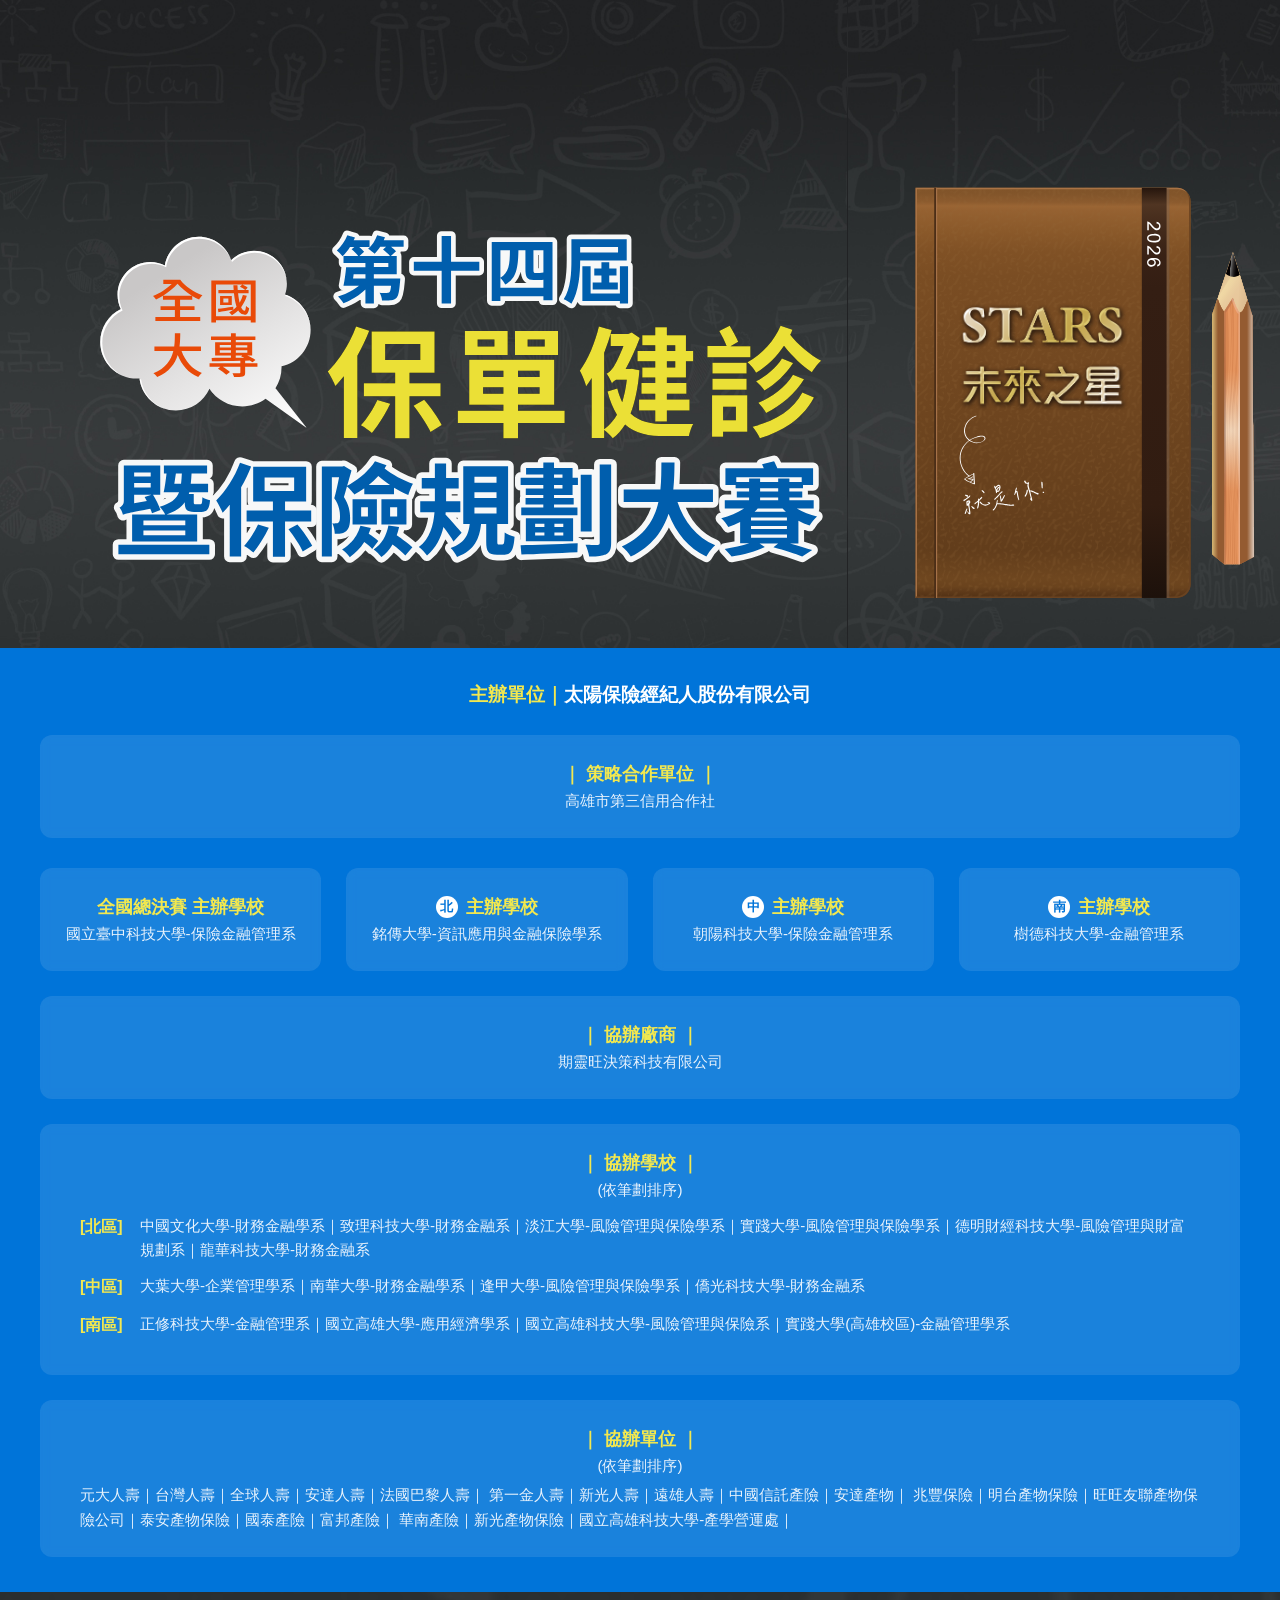
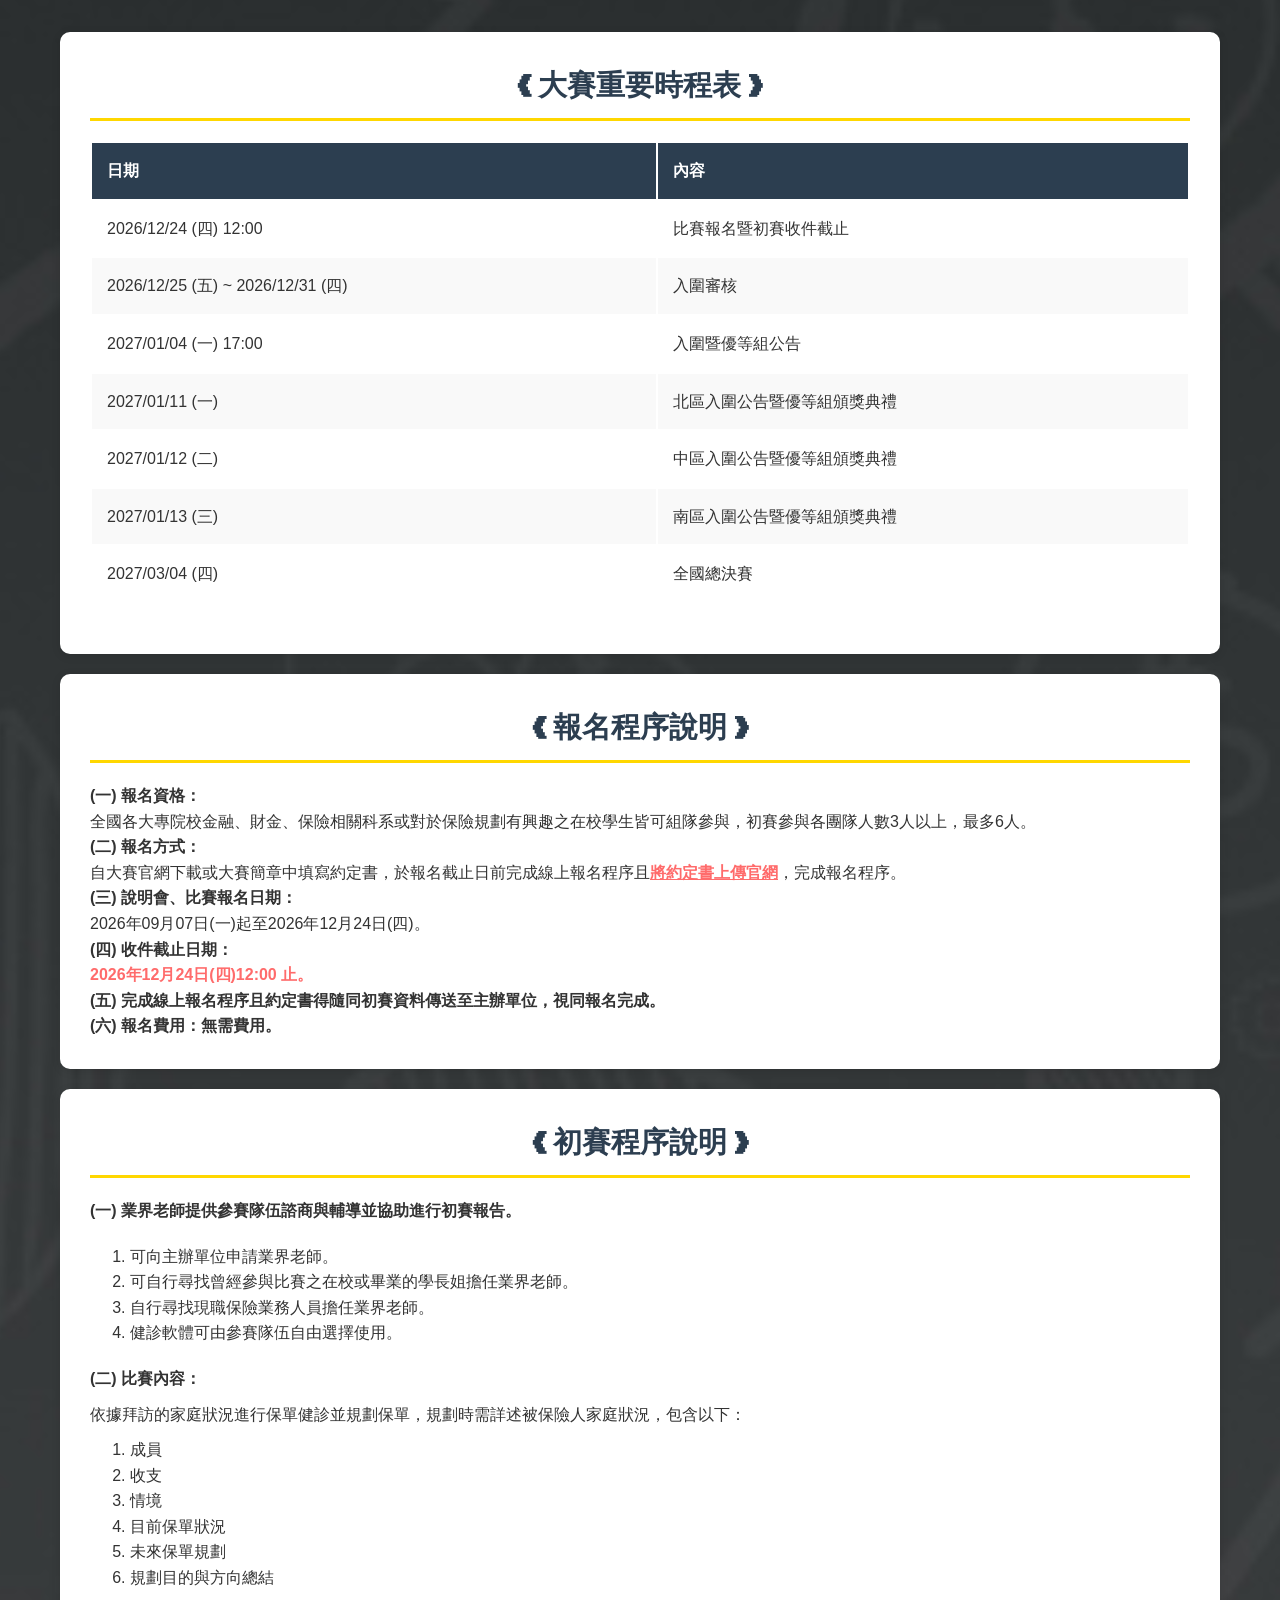
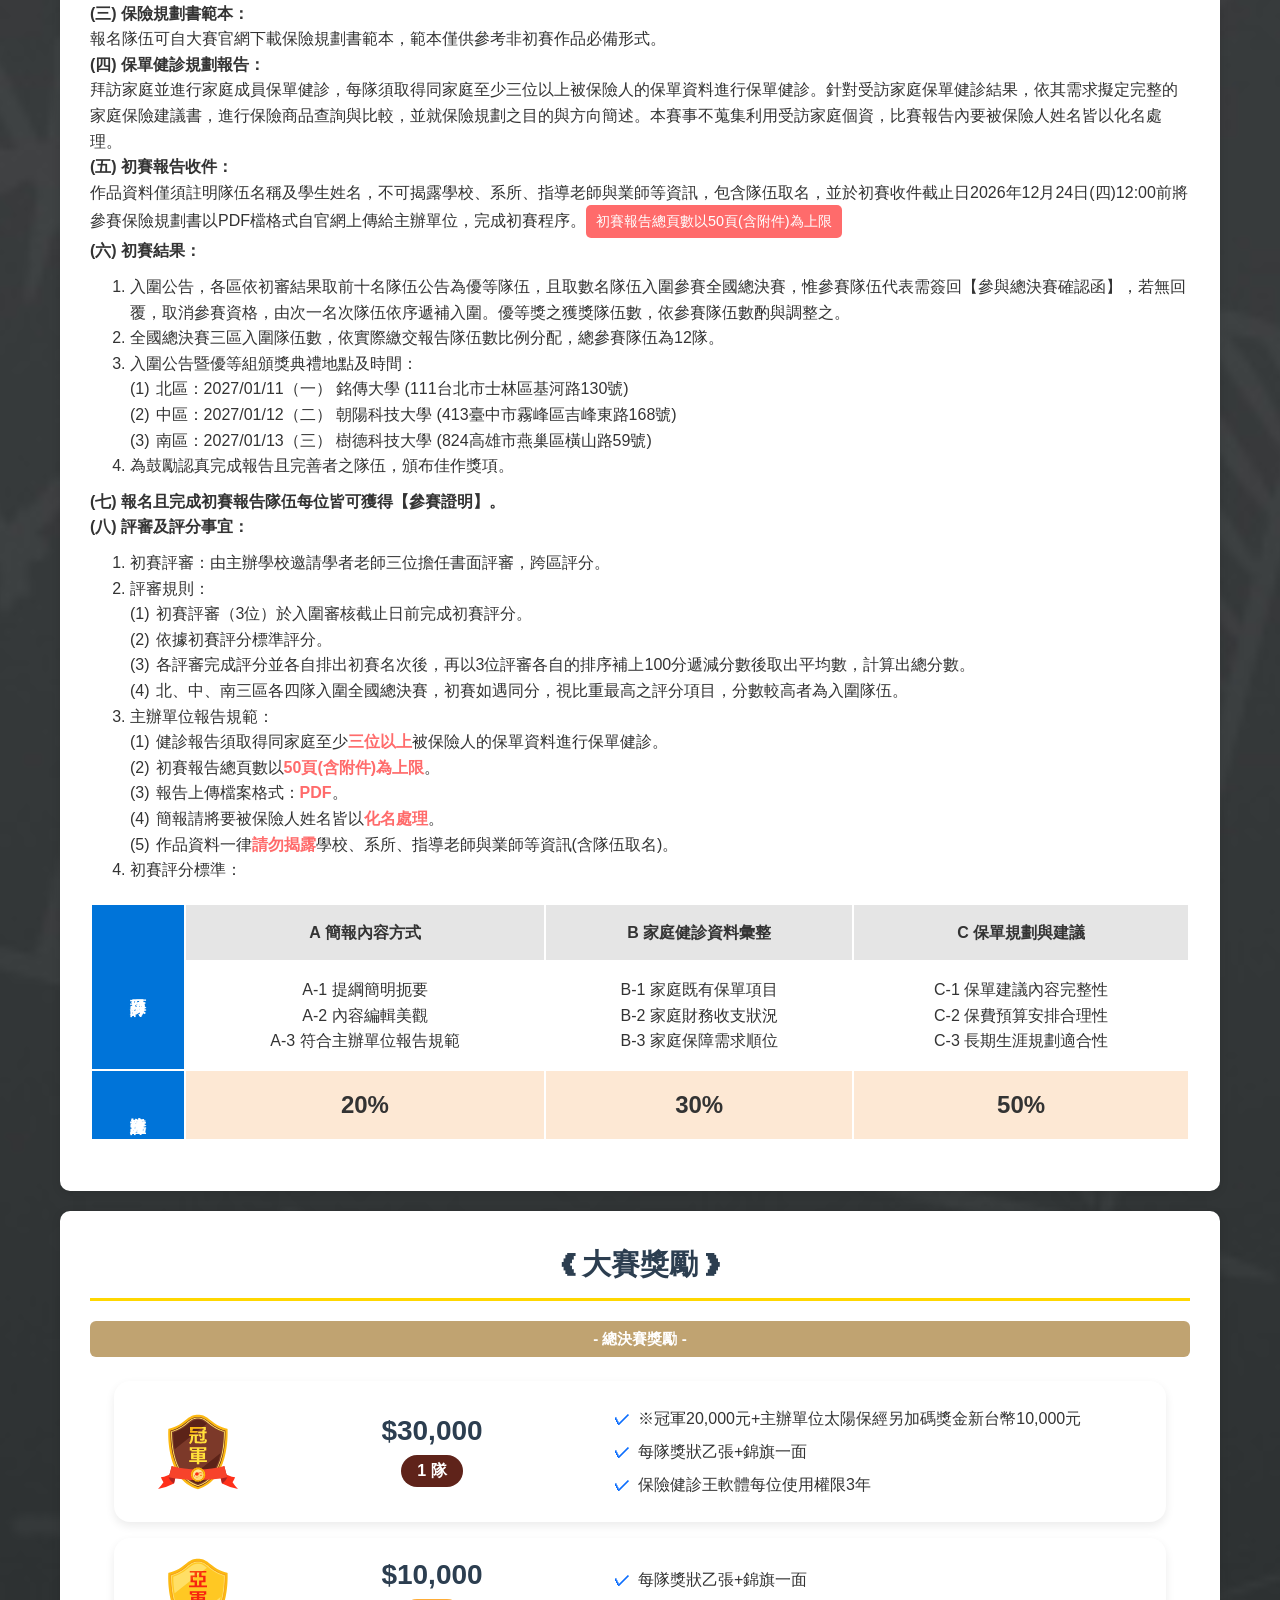
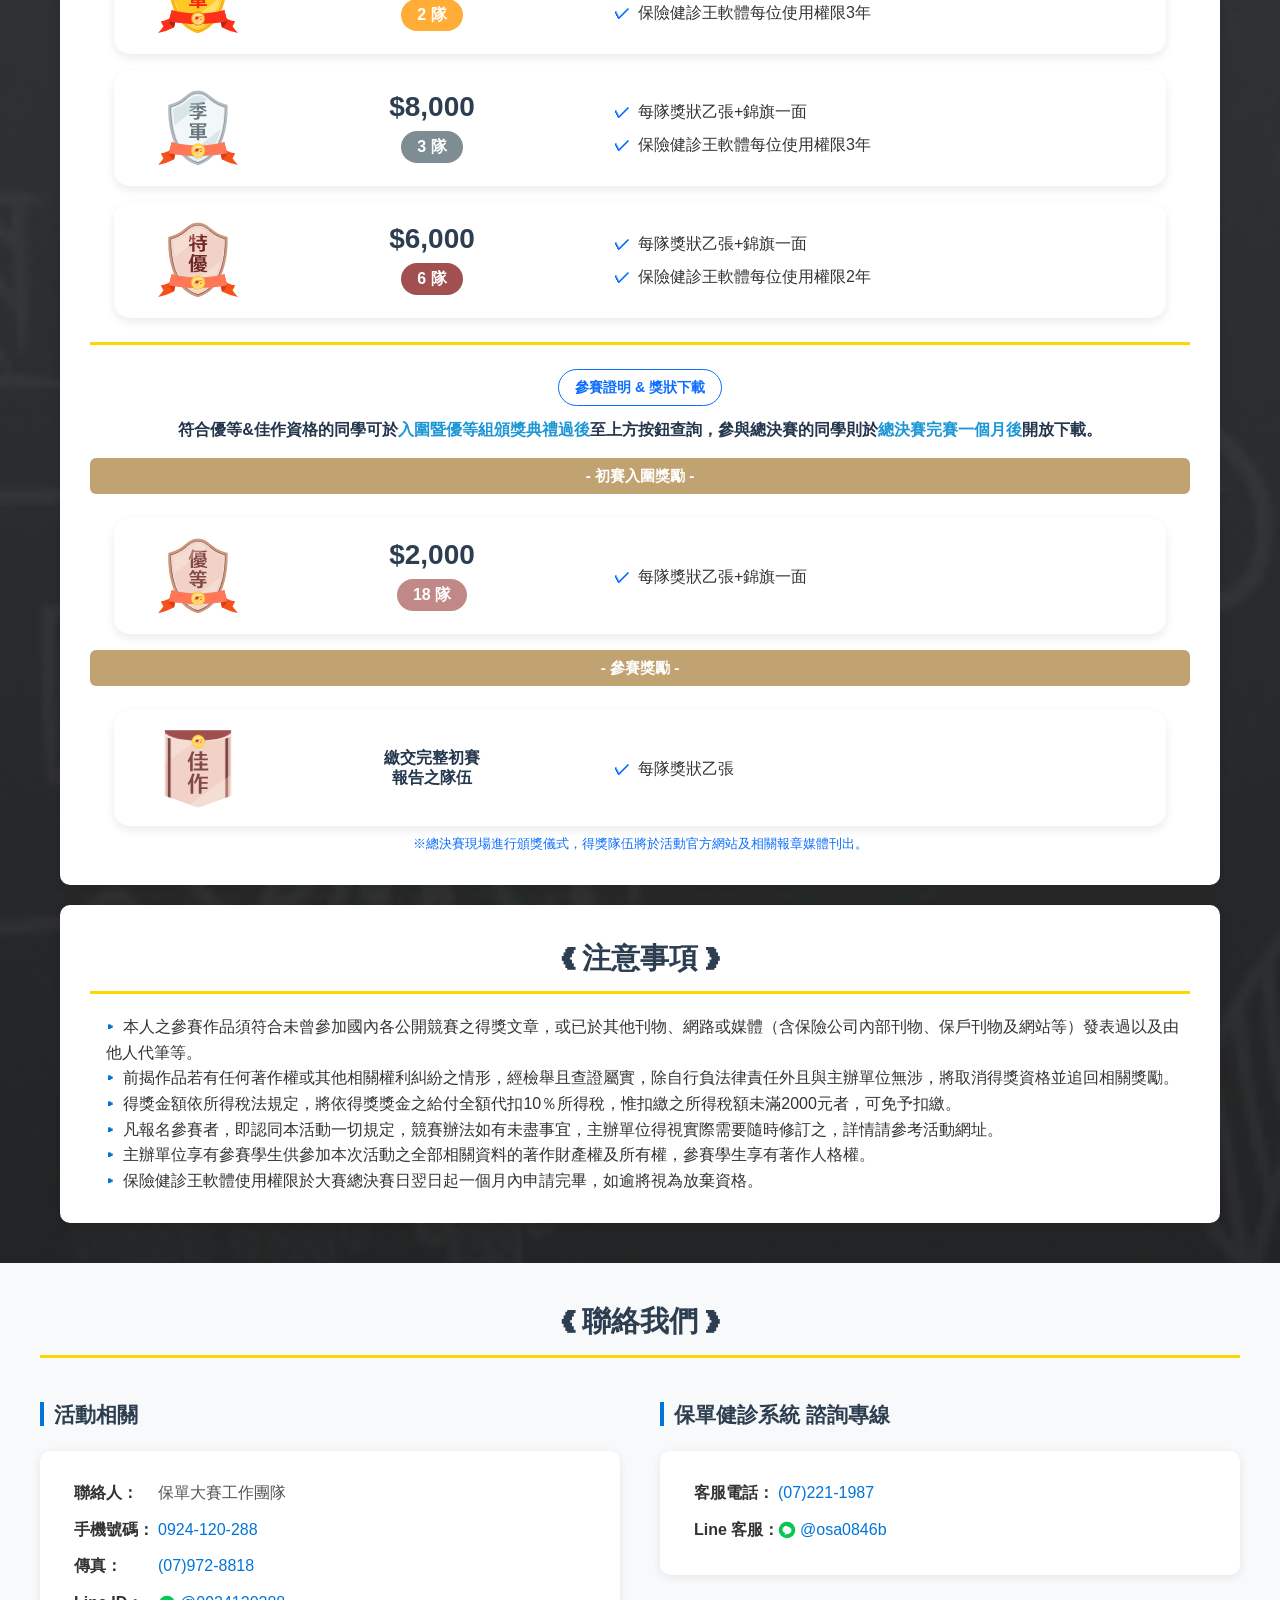
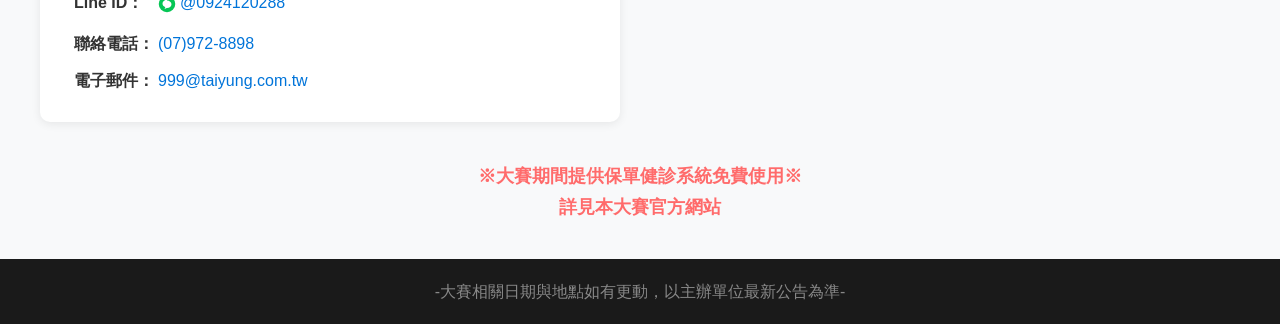
==== commit e64c0241: "Update index.html" ====
--- a/index.html
+++ b/index.html
@@ -4,908 +4,7 @@
   <meta charset="UTF-8">
   <meta name="viewport" content="width=device-width, initial-scale=1.0">
   <title>第十四屆全國大專保單健診暨保險規劃大賽簡章</title>
-  <style>
-    /* ========== 基礎重置與全域設定 ========== */
-    * { margin: 0; padding: 0; box-sizing: border-box; }
-    body {
-      font-family: -apple-system, BlinkMacSystemFont, "Microsoft JhengHei", "微軟正黑體", sans-serif;
-      line-height: 1.6; color: #333;
-      background-color: #000;           /* 最底層備用黑色 */
-  background-image: url('banner-bg.jpg');
-  background-size: cover;
-  background-position: center;
-  background-attachment: scroll;    /* 手機不支援 fixed，用 scroll */
-    }
-
-    /* 統一圖片/SVG 自適應 */
-img, svg { max-width:100%; height:auto; display:block; }
-
-/* 有些 SVG 檔內寫死 width/height，這裡一律覆蓋 */
-.prize-icon img,
-.prize-icon svg { width:94px !important; height:auto !important; object-fit:contain; }
-
-
-/* 文字行內的小圖示（獎勵清單那種） */
-.prize-item p img,
-.prize-item p svg { width:18px !important; height:auto !important; display:inline-block; vertical-align:-2px; }
-
-/* 若你還有更小/更大尺寸，可照這模式加級別 */
-.prize-icon--sm img,
-.prize-icon--sm svg { width:56px !important; }
-.prize-icon--lg img,
-.prize-icon--lg svg { width:120px !important; }
-
-    /* 全站圖片 / SVG 自適應 */
-    img, svg {
-      max-width: 100%;
-      height: auto;
-      display: block;
-    }
-    /* icon 類別若需與文字同行 */
-    .icon { 
-      display: inline-block; 
-      vertical-align: middle; 
-    }
-
-    /* ========== Hero 區塊 ========== */
-    .hero {
-      position: fixed; top: 0; left: 0; width: 100%;
-      height: 100dvh;                 /* ← 改為 dvh，避免行動裝置網址列收合錯位 */
-      color: white; text-align: center;
-      overflow: hidden; z-index: -1;
-    }
-
-    /* 背景圖片容器 */
-    .hero-background {
-      position: absolute; top: 0; left: 0; width: 100%; height: 100%;
-      z-index: 0; transition: none; will-change: transform, filter;
-    }
-    .hero-bg-image { position: absolute; top: 0; left: 0; width: 100%; height: 100%; object-fit: cover; }
-
-    /* 深色遮罩層 */
-    .hero::before {
-  content: '';
-  position: absolute; inset: 0;
-  background: rgba(0, 0, 0, var(--overlay-opacity, 0));
-  z-index: 1;
-  transition: none; /* 不要固定 0.5s，讓 JS 控制 */
-}
-
-    /* 主體內容 - 優化版 */
-    .hero-main-content {
-      position: absolute; top: 32%; left: 50%;
-      transform: translate(-50%, -32%);
-      z-index: 2; width: 85%; max-width: 600px; height: auto;
-      display: flex; align-items: center; justify-content: center;
-      padding: 20px; transition: none;
-      will-change: transform, top;
-    }
-    .hero-main-image { width: 100%; height: auto; object-fit: contain; }
-
-    /* ====== 主視覺：雙圖容器（基礎：手機優先） ====== */
-    .banner-desktop { display: none; } /* 手機預設隱藏雙圖 */
-    .banner-mobile  { display: block; } /* 手機沿用原本單圖 */
-    .banner-left, .banner-right { display: block; height: auto; object-fit: contain; }
-
-    /* 圖片本體保護（全域覆蓋） */
-    .banner-left, .banner-right{
-       max-width: 100%;
-       height: auto;
-       object-fit: contain;
-     }
-    
-    /* 超大螢幕限制 */
-    @media (min-width: 1920px) { .hero-main-content { max-width: 650px; } }
-    /* 4K 螢幕限制 */
-    @media (min-width: 2560px) { .hero-main-content { max-width: 700px; } }
-
-    /* PC & 預設 */
-    .organizers {
-      position: relative; z-index: 1; background: #0074D9; color: white;
-      padding: 35px 20px; text-align: center;
-      margin-top: 100dvh;             /* ← 改為 dvh；初始化避免閃爍，實際仍由 JS 覆蓋 */
-      transition: margin-top 0.3s ease;
-    }
-    .organizers h3 { margin-top: -3px; margin-bottom: 20px; }
-
-    /* 網格系統 */
-    .organizers-grid {
-      display: grid; grid-template-columns: repeat(4, 1fr); gap: 25px;
-      max-width: 1200px; margin: 30px auto 25px;  /* ↑ 保留頂部 30px、不動；底部改 25px */
-    }
-    .organizer-item {
-      text-align: center; padding: 25px 20px; background: rgba(255,255,255,0.1);
-      border-radius: 12px; backdrop-filter: blur(5px); transition: all 0.3s ease; 
-    }
-    .organizer-item:hover { background: rgba(255,255,255,0.15); transform: translateY(-2px); }
-    .organizer-item h4 {
-      font-size: 1.1em; font-weight: 600; margin: 0 0 2px; color: #f2e84f;
-      display: flex; align-items: center; justify-content: center; gap: 8px;
-    }
-    .organizer-item p { font-size: 0.95em; color: rgba(255,255,255,0.9); line-height: 1.5; }
-
-    /* 區域標籤 */
-    .region-badge {
-      display: inline-flex; align-items: center; justify-content: center;
-      width: 22px; height: 22px; border-radius: 50%;
-      background: white; color: #0074D9; font-weight: bold; font-size: 0.75em;
-    }
-
-    /* 協辦學校特殊樣式 */
-    .co-schools .schools-list { text-align: left; margin: 0 auto; padding: 0 20px; }
-    .co-schools .school-region { display: flex; margin: 12px 0; line-height: 1.6; }
-    .co-schools .region-label { color: #f2e84f; font-weight: bold; min-width: 50px; flex-shrink: 0; margin-right: 10px; }
-    .co-schools .school-names { color: rgba(255,255,255,0.9); font-size: 0.95em; }
-
-    /* 手機版學校列表 */
-    .mobile-schools-list { text-align: left; margin: 2px auto 0; width: fit-content; max-width: 100%; }
-    .mobile-school-item { display: flex; align-items: flex-start; gap: 10px; margin: 6px 0; color: rgba(255,255,255,0.9); padding-left: 4px; }
-    .mobile-school-item .region-badge { flex-shrink: 0; margin-top: 2px; }
-    .mobile-school-item:first-child { margin-top: 0; }
-    /* 顯示控制 */
-    .desktop-only { display: block; }
-    .mobile-only { display: none; }
-
-    /* ========== 內容區塊 ========== */
-    .content { max-width: 1200px; margin: 0 auto; padding: 20px; }
-    .section {
-      background: white; margin: 20px 0; padding: 30px; border-radius: 10px;
-      box-shadow: 0 2px 10px rgba(0,0,0,0.1);
-    }
-    .section-title {
-      font-size: 1.8em; color: #2c3e50; margin-bottom: 20px; padding-bottom: 10px;
-      border-bottom: 3px solid #ffd700; text-align: center; font-weight: bold;
-    }
-    .prize-subtitle {
-  display: block;             /* 讓它可撐滿一行 */
-  width: 100%;                /* 和卡片一樣寬 */
-  max-width: 1100px;          /* 跟 .prize-grid 同樣寬度 */
-  margin: 16px auto 24px;     /* 與上下保持距離，稍微擠緊 */
-  background: #c0a371;
-  color: #fff;
-  font-weight: 700;           /* 粗體 */
-  font-size: 0.95em;          /* 比原本小一點 */
-  text-align: center;
-  padding: 6px 0;             /* 上下高度擠緊，細長感 */
-  border-radius: 6px;         /* 輕微圓角 */
-}
-    
-    /* ========== 表格樣式 ========== */
-    .timeline-table, .scoring-table {
-      width: 100%; border-collapse: collapse; margin: 20px 0;
-    }
-    .timeline-table th, .timeline-table td, .scoring-table th, .scoring-table td {
-      padding: 15px; text-align: left; border: 2px solid #fff;
-    }
-    .timeline-table th { background: #2C3E50; color: #fff; font-weight: 600; }
-    .timeline-table tr:nth-child(even) { background: #f9f9f9; }
-
-    .scoring-table th, .scoring-table td { text-align: center; }
-    .scoring-table thead { background: #2c3e50; color: white; }
-    .scoring-table .category { background: #0074D9; color: white; font-weight: bold; writing-mode: vertical-rl; }
-
-    /* 手機版評分表格 */
-    .vertical-scoring-table {
-      display: none; width: 100%; border-collapse: collapse; background: #fff;
-      box-shadow: 0 2px 4px rgba(0,0,0,0.1); table-layout: fixed;
-    }
-    .vertical-scoring-table thead { background: #0074D9; color: #fff; }
-    .vertical-scoring-table th {
-      padding: 12px; text-align: center; font-weight: 600; border-bottom: 2px solid #fff;
-    }
-    .vertical-scoring-table th:nth-child(1){ width:64%; border-right:2px solid rgba(255,255,255,.7); }
-    .vertical-scoring-table th:nth-child(2){ width:36%; }
-
-    .category-header-left{
-      background:#E5E5E5; font-weight:bold; padding:10px 15px; text-align:left;
-      border-top:2px solid #fff; border-right:1px solid #fff; width:64%;
-    }
-    .vertical-scoring-table .item-cell{
-      padding:15px; line-height:1.6; border-right:1px solid #fff; white-space:nowrap;
-      font-size:clamp(14px,3.6vw,16px); width:64%;
-    }
-    .vertical-scoring-table .score-cell{
-      text-align:center; vertical-align:middle; font-weight:bold; font-size:clamp(18px,5.2vw,22px);
-      padding:15px; background:#fde8d4; border-left:2px solid #fff; border-top:2px solid #fff; border-bottom:2px solid #fff; width:36%;
-    }
-    /* A 的 20% 與 B 的 30% 底線改白色 */
-    .vertical-scoring-table tbody tr:nth-of-type(1) .score-cell,
-    .vertical-scoring-table tbody tr:nth-of-type(3) .score-cell{ border-bottom:2px solid #fff; }
-    /* C 的 50% 底線移除 */
-    .vertical-scoring-table tbody tr:nth-of-type(5) .score-cell{ border-bottom:none; }
-
-    /* ========== 獎項區塊 ========== */
-    .prizes {
-      display: grid; grid-template-columns: repeat(auto-fit, minmax(200px, 1fr));
-      gap: 30px; margin: 30px 0; text-align: center;
-    }
-    .prize-item { padding: 20px; border-radius: 15px; transition: transform 0.3s ease; }
-    .prize-item:hover { transform: translateY(-5px); }
-    .prize-gold   { background: linear-gradient(135deg, #FFD700, #FFA500); color: #333; }
-    .prize-silver { background: linear-gradient(135deg, #C0C0C0, #808080); color: white; }
-    .prize-bronze { background: linear-gradient(135deg, #CD7F32, #8B4513); color: white; }
-    .prize-item h3 { font-size: 2em; margin-bottom: 10px; }
-    .prize-amount { font-size: 1.5em; font-weight: bold; margin: 10px 0; }
-    
-    /* ========== 聯絡區塊 ========== */
-    .contact-section { background: #f8f9fa; padding: 35px 20px; }
-    .contact-container { max-width: 1200px; margin: 0 auto; }
-    .contact-content { display: grid; grid-template-columns: 1fr 1fr; gap: 40px; margin: 40px 0; }
-    .contact-header { display: flex; align-items: center; margin-bottom: 20px; }
-    .contact-header .divider { width: 4px; height: 24px; background: #0074D9; margin-right: 10px; }
-    .contact-header h3 { color: #2c3e50; font-size: 1.3em; }
-
-    .contact-info {
-      background: white; padding: 18px 20px; border-radius: 10px; box-shadow: 0 2px 10px rgba(0,0,0,0.08);
-    }
-    .contact-details { margin-top: 10px; }
-
-    /* Contact rows（統一版） */
-    .contact-row{
-      display: grid; grid-template-columns: 80px 1fr; gap: 8px 12px; align-items: start;
-      margin: 8px 0; line-height: 1.8; padding-left: 6px;  /* 右欄 可調，數字越大越往左 */
-    }
-    .contact-row .label{
-      display: block; width: 100%; white-space: nowrap;
-      text-align: justify; text-justify: inter-ideograph; text-align-last: justify;
-      font-weight: 600; color: #333; padding-left: 8px; /* 左欄 可調，越大越往右 */
-    }
-    .contact-row .label::after{ content: ""; display: inline-block; width: 100%; }
-    .contact-row .value{ color:#555; word-break: break-word; }
-    .contact-row .value a{
-  display: inline-flex; 
-  align-items: center; 
-  white-space: nowrap; /* 不換行 */
-}
-.contact-row .value svg{
-  flex-shrink: 0; 
-}
-    .contact-link { color: #0074D9; text-decoration: none; transition: all 0.3s ease; }
-    .contact-link:hover { color: #005ba7; text-decoration: underline; }
-    .contact-link.large { font-size: 1.3em; font-weight: bold; }
-
-    .contact-phone-box { display: flex; align-items: center; margin-bottom: 15px; }
-    .phone-icon { font-size: 1.5em; margin-right: 10px; }
-    .qr-section { margin-top: 30px; text-align: center; }
-    .qr-code-box {
-      background: #f0f0f0; padding: 20px; border-radius: 10px; display: inline-block; border: 2px dashed #ddd;
-    }
-
-    .disclaimer {
-      text-align: center; color: #ff6b6b; font-weight: bold;
-      margin-top: 10px; margin-bottom: 0; padding: 0 4px;
-      font-size: clamp(14px, 2.5vw, 18px); white-space: normal; line-height: 1.6;
-    }
-    .disclaimer p { margin: 2px 0; }
-
-    /* ========== 賽事回顧按鈕 ========== */
-    .gallery-button-section {
-      background: linear-gradient(135deg, #f8f9fa 0%, #e9ecef 100%);
-      padding: 80px 20px; text-align: center;
-    }
-    .gallery-button-container { max-width: 600px; margin: 0 auto; }
-    .gallery-button-section h2 { font-size: 2.5em; color: #2c3e50; margin-bottom: 15px; font-weight: 700; }
-    .gallery-button-section p { color: #6c757d; font-size: 1.1em; margin-bottom: 35px; }
-    .gallery-button {
-      display: inline-flex; align-items: center; gap: 10px; background: #0074D9; color: white;
-      padding: 18px 40px; border-radius: 10px; text-decoration: none; font-size: 1.1em; font-weight: 600;
-      transition: all 0.3s ease; box-shadow: 0 4px 15px rgba(0, 116, 217, 0.3); margin: 10px;
-    }
-    .gallery-button:hover { background: #005ba7; transform: translateY(-2px); box-shadow: 0 6px 25px rgba(0, 116, 217, 0.4); }
-    .gallery-button svg { transition: transform 0.3s ease; }
-    .gallery-button:hover svg { transform: translate(3px, -3px); }
-
-    /* ========== 返回頂部按鈕 ========== */
-    .back-to-top {
-      position: fixed; bottom: 30px; right: 30px; width: 50px; height: 50px; background: #0074D9; color: white;
-      border-radius: 50%; display: flex; align-items: center; justify-content: center; cursor: pointer;
-      opacity: 0; visibility: hidden; transition: all 0.3s ease; box-shadow: 0 4px 15px rgba(0,116,217,0.3);
-      z-index: 1000; border: none;
-    }
-    .back-to-top:hover { background: #005ba7; transform: translateY(-3px); box-shadow: 0 6px 20px rgba(0,116,217,0.4); }
-    .back-to-top.visible { opacity: 1; visibility: visible; }
-    .back-to-top svg { width: 24px; height: 24px; }
-
-    /* ========== 頁尾 ========== */
-    footer { background: #1a1a1a; color: #888; text-align: center; padding: 20px; }
-    .footer-text { margin: 0; white-space: nowrap; overflow: hidden; text-overflow: ellipsis; }
-
-    /* ========== 輔助類別 ========== */
-    .highlight { color: #ff6b6b; font-weight: bold; }
-    .warning { background: #ff6b6b; color: white; padding: 5px 10px; border-radius: 5px; font-size: 0.9em; display: inline-block; }
-    .text-highlight { color: #ff6b6b; }
-    .text-size { font-size: 0.8em; }
-    .badge { display: inline-block; background: #ff6b6b; color: white; padding: 5px 15px; border-radius: 20px; font-size: 0.9em; margin-bottom: 20px; }
-
-    /* 列表樣式 */
-    ul { list-style: none; padding-left: 20px; }
-    ul li::before { content: "▸ "; color: #0074D9; font-weight: bold; margin-right: 5px; }
-    /* 統一縮小所有清單縮排 */
-    ol, ul {
-      padding-left: 16px;   /* 比原本小，預設是 40px/20px */
-    }
-    ol ol, ul ul {
-      padding-left: 14px;   /* 第二層再小一點 */
-    }
-    .custom-list li {
-      padding-left: 1.6em;  /* 原本 2em，讓數字更靠近文字 */
-    }
-
-@media (max-width:768px){
-  .custom-list li .school-name {
-  display: block;           /* ✅ 換行顯示 */
-  margin-left: 0;           /* 清掉舊的 margin */
-  text-indent: -2.2em;      /* 負縮排，和「北區」開頭對齊 */
-  padding-left: 2.2em;      /* 推回縮排，保持整齊 */
-}
-}
-
-    /* 手機隱藏內嵌地址；讓清單可點 */
-@media (max-width: 768px){
-  .addr-pop{ display:none; }
-  .custom-list li{ cursor:pointer; }
-}
-
-/* 小窗樣式（寬度隨內容） */
-.popover{
-  position: fixed;
-  display: none;                /* 由 .show 控制顯示 */
-  padding: 10px 12px;
-  border-radius: 8px;
-  background: var(--popover-bg, #111827); /* ← 可用 CSS 變數改色 */
-  color: var(--popover-fg, #fff);
-  font-size: 14px;
-  line-height: 1.5;
-  box-shadow: 0 8px 24px rgba(0,0,0,.18);
-  z-index: 9999;
-
-  /* 關鍵：寬度由內容撐開 */
-  white-space: nowrap;                 /* 不換行，寬度等於內容 */
-  max-width: calc(100vw - 24px);       /* 仍避免超出螢幕 */
-}
-.popover.show{ display: inline-block; } /* 讓寬度依內容 */
-
-.popover::after{
-  content:"";
-  position:absolute;
-  width:10px; height:10px;
-  background: var(--popover-bg, #111827); /* 箭頭同底色 */
-  transform: rotate(45deg);
-  top:-5px; left:16px;
-}
-
-    /* ========== 響應式設計 ========== */
-/* ===== 769px 以上：平板～PC 統一比例 ===== */
-@media (min-width: 769px) {
-  .hero-main-content { 
-    top: 50%; 
-    transform: translate(-50%, -50%); 
-  }
-
-  .banner-desktop{
-    display:flex;
-    align-items:center;
-    justify-content:center;
-    gap: clamp(0px, 0.6vw, 10px);  /* 數字越小→兩圖越近 */
-    width: min(1280px, 94vw);
-    margin: clamp(-110px, -9vw, -70px) auto 0;
-  }
-
-  .banner-left,
-  .banner-right{
-    width: auto;
-    height: clamp(340px, 50vh, 640px); /* 一體縮放 */
-    object-fit: contain;
-    flex: 0 0 auto;
-    min-width: 0;
-    display: block;
-  }
-
-  /* 左圖單獨縮小到 80% */
-  .banner-left {
-    transform: scale(0.8);
-    transform-origin: center center;
-  }
-
-  /* 只把右圖往左移一點，讓兩圖更靠近 */
-  .banner-right {
-    transform: translateX(-12px);  /* 想更近就 -16px / -20px */
-  }
-
-  .banner-mobile{ display:none; }
-}
-
-/* ===== 平板專用：避免藍色四卡被擠高，改 4 欄 → 2 欄 ===== */
-@media (min-width: 769px) and (max-width: 1199px) {
-  .organizers-grid,
-  .schools-grid{                         /* 你的 class 若是 schools-grid 也一起吃到 */
-    display: grid;
-    grid-template-columns: repeat(2, 1fr);
-    gap: 18px;
-  }
-  .organizer-item,
-  .school-card{ padding: 18px 16px; }
-}
-
-    /* 平板尺寸 */
-    @media (min-width: 769px) and (max-width: 1024px) {
-      .hero-main-content { width: 75%; max-width: 600px; }
-    }
-    /* 手機尺寸 */
-@media (max-width: 768px) {
-  .hero-main-content {
-    width: 95%; 
-    max-width: 600px; 
-    padding: 5px;
-    top: 18%; 
-    transform: translate(-50%, -18%);
-  }
-
-  .organizers-grid { grid-template-columns: 1fr; gap: 25px; }
-  .desktop-only { display: none; }
-  .mobile-only { display: block; }
-
-  .co-schools .school-region { flex-direction: column; margin: 15px 0; }
-  .co-schools .region-label { margin-bottom: 5px; }
-
-  .timeline-table { font-size: 0.9em; }
-  .timeline-table th, 
-  .timeline-table td { padding: 10px; }
-
-  .scoring-table { display: none; }
-  .vertical-scoring-table { display: table; }
-
-  .contact-content { grid-template-columns: 1fr; }
-
-  .gallery-button-section { padding: 60px 20px; }
-  .gallery-button-section h2 { font-size: 2em; }
-  .gallery-button { padding: 15px 30px; font-size: 1em; }
-
-  .back-to-top { bottom: 20px; right: 20px; width: 45px; height: 45px; }
-
-  /* === 手機 FAQ：協辦學校/協辦單位（+ / − 開合，帶淺色背景框）=== */
-.m-faq details{
-  background: rgba(255,255,255,0.1);   /* ✅ 淺白透明底，和 organizer-item 一致 */
-  border-radius: 12px;
-  margin: 12px 0;
-  box-shadow: none;
-  overflow: hidden;
-  backdrop-filter: blur(5px);          /* ✅ 跟 organizer-item 一樣毛玻璃效果 */
-}
-.m-faq summary{
-  list-style: none;
-  display: flex; 
-  align-items: center; 
-  justify-content: flex-start;   /* 👈 改這裡，不用 space-between */
-  gap: 6px;                      /* 控制標題和副標之間距離 */
-  padding: 14px 16px;
-  font-weight: 600; 
-  font-size: 1.1em;       /* ✅ 和 organizer-item h4 相同大小 */
-  color: #f2e84f;
-  position: relative;
-}
-.m-faq summary::-webkit-details-marker{ display: none; }
-
-.m-faq .sub{
-  font-weight: 400; 
-  font-size: 0.8em;       /* ✅ 縮小副標字 */
-  opacity: .85; 
-  margin-left: 2px;       /* ✅ 與標題有點距離 👈 改小距離 */
-  color: rgba(255,255,255,.9);
-}
-
-  /* 手機 FAQ：方框 +/− 動畫（唯一圖示） */
-.m-faq summary{ position: relative; } /* 讓圖示靠右對齊 */
-.m-faq .pm{
-  display:inline-flex; align-items:center; justify-content:center;
-  width:20px; height:20px; margin-left: auto;
-  position:relative; flex:0 0 20px;
-  transition: transform .25s ease;
-}
-
-.m-faq .pm::before, .m-faq .pm::after{
-  content:""; position:absolute; background:currentColor;
-  width:12px; height:2px; border-radius:1px;
-  left:50%; top:50%; transform:translate(-50%,-50%);
-  transition: transform .25s ease, opacity .25s ease;
-}
-/* 橫線（－）置中 */
-.m-faq .pm::before{}
-/* 直線（｜）預設存在 → 表示 + */
-.m-faq .pm::after{ transform:translate(-50%,-50%) rotate(90deg); }
-
-/* 展開：把直線縮成 0，視覺上 + → −，可加上方框旋轉 */
-.m-faq details[open] .pm{ transform: rotate(180deg); } /* 想低調可刪 */
-.m-faq details[open] .pm::after{ transform:translate(-50%,-50%) rotate(90deg) scaleX(0); opacity:0; }
-
-.m-faq .content{
-  padding: 10px 24px 16px 24px;   /* ✅ 左右 padding 加大 (原本 16px → 24px) */
-  border-top: 1px solid rgba(255,255,255,0.2);
-  color: rgba(255,255,255,.9);
-  text-align: justify;            /* ✅ 兩端對齊 */
-  text-justify: inter-ideograph;  /* ✅ 中文優化對齊 */
-}
-.m-faq .row{ margin: 8px 0; line-height: 1.7; }
-.m-faq .region-label{ color:#f2e84f; font-weight:700; margin-right:6px; }
-.m-faq .school-names{ color:rgba(255,255,255,.9); }
-  .organizers .m-faq{ max-width: 1200px; margin: 10px auto 0; }
-
-}
-
-    /* 小手機調整 */
-    @media (max-width: 480px) {
-      .hero-main-content { width: 100%; max-width: 400px; top: 42%; transform: translate(-50%, -42%); }
-      .footer-text { font-size: clamp(0.7rem, 3.5vw, 0.9rem); }
-    }
-    @media (max-width: 375px) {
-      .hero-main-content { width: 100%; max-width: 350px; padding: 5px; top: 40%; transform: translate(-50%, -40%); }
-      .footer-text { font-size: clamp(0.6rem, 3vw, 0.8rem); }
-    }
-    /* 橫向模式優化 */
-    @media (orientation: landscape) and (max-height: 600px) {
-      .hero-main-content { max-width: 500px; top: 50%; transform: translate(-50%, -50%); }
-    }
-    @media (orientation: landscape) and (max-height: 500px) {
-      .hero-main-content { max-width: 400px; padding: 5px; }
-    }
-
-    /* ========== 內容保護 (選用) ========== */
-    img { -webkit-user-select: none; -moz-user-select: none; -ms-user-select: none; user-select: none; -webkit-user-drag: none; user-drag: none; }
-    .protected-content { -webkit-user-select: none; -moz-user-select: none; -ms-user-select: none; user-select: none; }
-
-    /* PC 版 - 4個並排卡片 */
-    .prize-grid { display: grid; grid-template-columns: repeat(4, 1fr); gap: 20px; max-width: 1100px; margin: 0 auto; justify-items: center; /* 新增：各欄中的卡片置中 */ }
-    .prize-card {
-      display: flex; flex-direction: column; align-items: center; text-align: center; background: #fff; border-radius: 16px;
-      box-shadow: 0 4px 10px rgba(0,0,0,0.08); padding: 30px 20px; transition: transform 0.3s ease, box-shadow 0.3s ease; min-height: 280px;
-    }
-   /* === 桌機版：獎項整體置中（圖片 / 金額 / 標籤 / 內文） === */
-@media (min-width: 769px) {
-  .prize-grid{
-    grid-template-columns: 1fr;  
-    max-width: 1100px;           
-    margin: 0 auto;
-    justify-items: stretch;      
-    gap: 16px;
-  }
-
-  /* 改用 3 欄 Grid：圖示 | 金額+標籤 | 內文
-     讓三區都能在各自欄內水平置中，整卡片視覺置中 */
-  .prize-card{
-    display: grid;
-    grid-template-columns: 120px minmax(220px, 300px) 1fr; /* 固定左欄，右欄自適應 */
-    align-items: center;         /* ★ 三區垂直置中 */
-    text-align: center;          /* ★ 欄內文字置中 */
-    width: 100%;
-    min-height: auto;
-    padding: 18px 24px;          /* 卡片內距 */
-    column-gap: 24px;            /* ★ 固定欄間距，避免太貼 */
-  }
-
-  .prize-icon{ 
-    grid-column: 1;
-    justify-self: center;        /* ★ 圖片置中 */
-    margin: 0;
-  }
-
-  /* 金額 + 標籤改為直式堆疊，並上下置中對齊 */
-  .prize-content{ 
-    grid-column: 2;
-    display: flex; 
-    flex-direction: column;      /* ★ 上下排列 */
-    align-items: center;         /* ★ 置中 */
-    justify-content: center;     /* ★ 置中 */
-    gap: 10px;
-    min-width: 0;
-  }
-  .prize-amount{ 
-    color:#2c3e50; 
-    font-size: 28px; 
-    font-weight: 700; 
-    line-height: 1;
-    text-align: center;          /* ★ 金額置中 */
-    min-width: 0;
-    margin: 0;
-  }
-  
-  .participant-title{
-    font-size:16px;
-    font-weight:700;
-    color:#24364c;
-    line-height:1.25;
-    max-width:360px;
-    width:100%;
-}
-
-  .team-badge{
-    display: inline-block;
-    color:#fff;
-    font-weight:700;
-    padding:8px 16px;
-    border-radius:999px;
-    font-size:16px;
-    line-height:1;
-    white-space:nowrap;
-  }
-  .badge-gold{    background:#5f231a; }
-  .badge-silver{  background:#ffad37; }
-  .badge-bronze{  background:#7e8d93; }
-  .badge-special{ background:#a14f4f; }
-  .badge-regular{ background:#c18888; }
-
-  .participant-badge{
-    width:180px;
-    justify-content:center;
-    margin-top:14px;
-    white-space:normal;
-    text-align:center;
-    line-height:1.35;
-}
-
-  /* 右側內文改成置中，並與中欄保持固定間距，不再貼太近 */
-  .prize-benefits{ 
-    grid-column: 3;
-    margin: 0;
-    padding: 0 8px;
-    font-size: 16px; 
-    line-height: 1.7; 
-    color:#333; 
-    text-align: center;          /* ★ 內文整段置中 */
-    list-style: none;
-  }
-  .prize-benefits li{
-    margin: 6px 0;
-    padding-left: 0;             /* 移除舊的縮排 */
-    display:flex;        /* 讓勾勾與文字一體置中 */
-    align-items:center;
-    justify-content:flex-start;
-    gap: 6px;                    /* 勾與文字間距 */
-    white-space: normal;
-  }
-  .prize-benefits li::before{
-    content: "✓";
-    width:18px;
-    text-align:left;
-    color: #0d6efd;
-    font-weight: 700;
-    position: static;            /* ★ 不用絕對定位，才能跟文字一起置中 */
-    margin: 0;
-    flex-shrink: 0;
-  }
-}
-
-    .prize-card:hover { transform: translateY(-5px); box-shadow: 0 8px 20px rgba(0,0,0,0.15); }
-    .prize-icon { width: 80px; height: 80px; margin-bottom: 20px; display: flex; align-items: center; justify-content: center; }
-    .prize-icon img { width: 100%; height: auto; object-fit: contain; }
-    .prize-title { font-size: 1.5em; font-weight: bold; color: #2c3e50; margin-bottom: 10px; }
-    .prize-amount { font-size: 2em; font-weight: bold; color: #2C3E50; margin-bottom: 15px; }
-    .prize-benefits { list-style: none; padding: 0; margin: 0; font-size: 0.9em; color: #666; line-height: 1.6; }
-    .prize-benefits li { margin: 5px 0; position: relative; padding-left: 1.2em; }
-    .prize-benefits li::before { content: "✓"; color: #0074D9; font-weight: bold; position: absolute; left: 0; }
-
-    /* 手機版獎項排版 */
-@media (max-width: 768px) {
-  .prize-grid { grid-template-columns: 1fr; gap: 18px; justify-items: stretch;   /* ★ 新增：卡片撐滿欄寬（覆寫桌機的 center） */
- }
-
-  .prize-card {
-  display: grid;
-  grid-template-columns: 100px 1fr;   /* ← 統一寬度，冠軍不會太大 */
-  grid-template-rows: auto auto;
-  grid-template-areas: "icon right" "benefits benefits";
-  align-items: center;
-  padding: 16px;                      /* ← 統一內距 */
-  text-align: left;
-  min-height: 200px;                  /* ← 統一最小高度，避免優等太小 */
-  column-gap: 12px;                   /* ← 統一間距 */
-  width: 100%;
-}
-
-  .prize-icon {
-    grid-area: icon;
-    margin: 0; padding: 0;
-    display: flex;
-    justify-content: center;
-    justify-self: end;
-  }
-  .prize-icon img { width: 94px; height: auto; object-fit: contain; }
-
-  .prize-content {
-    grid-area: right;
-    padding: 0 0 0 10px;
-    display: flex;
-    flex-direction: column;
-    align-items: flex-start;
-  }
-
-.participant-badge{
-
-    width:140px;
-
-    margin:12px auto 0;
-}
-
-  .prize-title { display: none; }
-  .prize-amount { font-size: clamp(26px, 7.2vw, 38px); line-height: 1.1; margin: 0 0 8px 0; color: #2c3e50; }
-  .participant-title{
-    font-size:16px;
-    font-weight:700;
-    color:#24364c;
-    line-height:1.25;
-    text-align:center;
-    width:100%;
-    max-width:360px;
-    margin:0 auto;
-}
-  .team-badge { color: #fff; font-weight: 700; padding: 8px 16px; border-radius: 999px; font-size: 16px; line-height: 1; }
-  .badge-gold{ background:#5f231a; } .badge-silver{ background:#ffad37; } .badge-bronze{ background:#7e8d93; } .badge-special{ background:#a14f4f; } .badge-regular{ background:#c18888; }
-
-  .prize-benefits{
-  grid-area: benefits;
-  margin: 10px 0 0;
-  padding: 0;
-  list-style: none;
-  font-size: 16px;
-  line-height: 1.7;
-  text-align: center;   /* ← 整段與卡片置中 */
-}
-
-.prize-benefits li{
-  display: flex;
-  align-items: flex-start;   /* 勾勾對齊文字首行 */
-  justify-content: flex-start;
-  gap: 6px;
-  margin: 6px 0;
-  text-align: left;          /* ← 內容靠左 */
-  white-space: normal;
-}
-
-.prize-benefits li::before{
-  content: "✓";
-  color: #0d6efd;
-  font-weight: 700;
-  flex-shrink: 0;            /* 勾勾固定在最左 */
-  transform: translateY(-1px);
-}
-  .prize-card.is-excellence {
-    padding-top: 10px;
-    padding-bottom: 10px;
-    min-height: auto;   /* 移除原本 200px 的強制高度 */
-  }
-  .prize-card.is-excellence .prize-benefits {
-    margin-top: 4px;   /* 更緊湊一點 */
-  }
-}
-
-    /* 移除子層清單的預設樣式並重設計數器 */
-    .custom-list { list-style-type: none; padding-left: 0; counter-reset: custom-counter; }
-    .custom-list li { position: relative; padding-left: 1.6em; }
-    .custom-list li::before { content: '(' counter(custom-counter) ') '; counter-increment: custom-counter; position: absolute; left: 0; }
-
-    /* ========= 保險用覆蓋：dvh 優先（兼容舊版） ========= */
-    @supports (height: 100dvh) {
-      .hero { height: 100dvh; }
-      .organizers { margin-top: 100dvh; }
-    }
-
-    /* === PC：大賽獎勵（修正卡片往右外溢、與「- 總決賽獎勵 -」同寬） === */
-@media (min-width: 1024px) {
-  /* 1) 讓獎項卡片的容器與標題區同寬、置中，並計入左右內距避免溢出 */
-  .section .prize-grid {
-    max-width: clamp(960px, 86vw, 1200px); /* 依你版面可微調上限 */
-    margin-left: auto;
-    margin-right: auto;
-    padding-left: 24px;
-    padding-right: 24px;
-    box-sizing: border-box;
-    width: 100% !important;   /* 防止容器被設成比可視區更寬 */
-  }
-  .section .prize-grid * { box-sizing: inherit; } /* 子元素一起計入 padding */
-
-  /* 2) 防止卡片自身的位移或外距把整排往右推 */
-  .prize-card {
-    margin-left: 0 !important;
-    transform: none !important;
-  }
-
-  /* 3) 保守處理：避免 grid 設定造成橫向超寬（維持自適應、不外溢） */
-  .prize-grid {
-    overflow: visible;
-    grid-auto-columns: minmax(0, 1fr);  /* 若有使用 auto-columns 時避免撐寬 */
-  }
-}
-    /* --- 大賽獎勵區塊下方說明文字 --- */
-.award-note-small {
-  text-align: center;
-  font-size: 13px;      /* 小一號字 */
-  color: #0D6EFD;       /* 跟打勾一樣的藍色 */
-  margin-top: 8px;
-}
-
-.award-note {
-  text-align: center;
-  font-size: 15px;      /* 一般字體大小 */
-  color: #000;          /* 黑色 */
-  margin-top: 8px;
-}
-
-    /* ===== 優等獎：參賽獎狀下載按鈕 ===== */
-.award-download{
-  display: flex;
-  justify-content: center;   /* 水平置中 */
-  margin-top: 10px;
-}
-
-.award-download-btn{
-  display: inline-flex;      /* 寬度隨文字 */
-  align-items: center;
-  justify-content: center;
-  padding: 6px 16px;
-  font-size: 14px;
-  font-weight: 600;
-  color: #0d6efd;
-  border: 1.5px solid #0d6efd;
-  border-radius: 999px;      /* 膠囊型 */
-  text-decoration: none;
-  white-space: nowrap;       /* ✅ 文字永不換行 */
-  transition: all .25s ease;
-}
-
-.award-download-btn:hover{
-  background: #0d6efd;
-  color: #fff;
-}
-
-    .award-download-note{
-    width:100%;
-    padding:0 24px;
-    box-sizing:border-box;
-
-    margin-top:12px;
-
-    font-size:16px;
-    font-weight:700;
-    color:#24364c;
-    line-height:1.5;
-    text-align:center;
-}
-
-    /* ===== 手機版直式時程表 ===== */
-
-.vertical-timeline-table{
-  width:100%;
-  border-collapse:collapse;
-  background:#fff;
-}
-
-.vertical-timeline-table .time-cell{
-  background:#e8e8e8;
-  color:#2c3e50;
-  font-weight:700;
-  text-align:center;
-  padding:14px 16px;
-}
-
-.vertical-timeline-table .event-cell{
-  background:#fff;
-  color:#333;
-  text-align:center;
-  line-height:1.6;
-  padding:14px 16px;
-}
-
-.vertical-timeline-table tr:last-child .event-cell{
-  border-bottom:none;
-}
-
-    .prize-separator{
-  width: 100%;
-  border-bottom: 3px solid #ffd700;
-
-  margin: 24px 0;
-}
-
-  </style>
+  <link rel="stylesheet" href="style.css">
 </head>
 <body>
   <!-- Hero Section -->
@@ -931,13 +30,13 @@
 
   <!-- Organizers -->
   <div class="organizers">
-    <h3><span style="color: #f2e84f;">主辦單位｜</span>太陽保險經紀人股份有限公司</h3>
+    <h3><span class="text-accent-yellow">主辦單位｜</span>太陽保險經紀人股份有限公司</h3>
 
     <!-- 桌面版顯示 -->
     <div class="desktop-only">
-      <div style="max-width: 1200px; margin: 25px auto 0;">
-      <div class="organizer-item"><h4>｜ 策略合作單位 ｜</h4><p>高雄市第三信用合作社</p></div>
-    </div>
+      <div class="org-block">
+        <div class="organizer-item"><h4>｜ 策略合作單位 ｜</h4><p>高雄市第三信用合作社</p></div>
+      </div>
       <div class="organizers-grid">
         <div class="organizer-item"><h4>全國總決賽 主辦學校</h4><p>國立臺中科技大學-保險金融管理系</p></div>
         <div class="organizer-item"><h4><span class="region-badge">北</span> 主辦學校</h4><p>銘傳大學-資訊應用與金融保險學系</p></div>
@@ -963,78 +62,78 @@
     </div>
 
     <!-- 協辦廠商區塊 -->
-    <div style="max-width: 1200px; margin: 25px auto 0;">
+    <div class="org-block">
       <div class="organizer-item"><h4>｜ 協辦廠商 ｜</h4><p>期靈旺決策科技有限公司</p></div>
     </div>
 
-    <!-- 協辦學校區塊（PC 版保留原樣） -->
-<div class="desktop-only" style="max-width: 1200px; margin: 25px auto 0;">
-  <div class="organizer-item co-schools">
-    <h4>｜ 協辦學校 ｜</h4>
-    <p style="font-size: 0.85em; margin: 0 0 6px;">(依筆劃排序)</p>
-    <div class="schools-list">
-      <div class="school-region">
-        <span class="region-label">[北區]</span>
-        <span class="school-names">中國文化大學-財務金融學系｜致理科技大學-財務金融系｜淡江大學-風險管理與保險學系｜實踐大學-風險管理與保險學系｜德明財經科技大學-風險管理與財富規劃系｜龍華科技大學-財務金融系</span>
-      </div>
-      <div class="school-region">
-        <span class="region-label">[中區]</span>
-        <span class="school-names">大葉大學-企業管理學系｜南華大學-財務金融學系｜逢甲大學-風險管理與保險學系｜僑光科技大學-財務金融系</span>
-      </div>
-      <div class="school-region">
-        <span class="region-label">[南區]</span>
-        <span class="school-names">正修科技大學-金融管理系｜國立高雄大學-應用經濟學系｜國立高雄科技大學-風險管理與保險系｜實踐大學(高雄校區)-金融管理學系</span>
-      </div>
-    </div>
-  </div>
-</div>
-
-<!-- 手機版：協辦學校（+ / − 開合，沿用藍底白字） -->
-<div class="mobile-only m-faq" style="max-width: 1200px; margin: 25px auto 0;">
-  <details>
-    <summary>
-      ｜ 協辦學校 ｜ <span class="sub">(依筆劃排序)</span>
-    <span class="pm" aria-hidden="true"></span>   <!-- 新增這行 -->
-    </summary>
-    <div class="content">
-      <div class="row"><span class="region-label">[北區]</span><span class="school-names">中國文化大學-財務金融學系｜致理科技大學-財務金融系｜淡江大學-風險管理與保險學系｜實踐大學-風險管理與保險學系｜德明財經科技大學-風險管理與財富規劃系｜龍華科技大學-財務金融系</span></div>
-      <div class="row"><span class="region-label">[中區]</span><span class="school-names">大葉大學-企業管理學系｜南華大學-財務金融學系｜逢甲大學-風險管理與保險學系｜僑光科技大學-財務金融系</span></div>
-      <div class="row"><span class="region-label">[南區]</span><span class="school-names">正修科技大學-金融管理系｜國立高雄大學-應用經濟學系｜國立高雄科技大學-風險管理與保險系｜實踐大學(高雄校區)-金融管理學系</span></div>
-    </div>
-  </details>
-</div>
-
-    <!-- 協辦單位（PC 版保留原樣） -->
-<div class="desktop-only" style="max-width: 1200px; margin: 25px auto 0;">
-  <div class="organizer-item co-schools">
-    <h4>｜ 協辦單位 ｜</h4>
-    <p style="font-size: 0.85em; margin: 0 0 6px;">(依筆劃排序)</p>
-   <div class="schools-list">
-      <div class="school-names">
-      元大人壽｜台灣人壽｜全球人壽｜安達人壽｜法國巴黎人壽｜
-      第一金人壽｜新光人壽｜遠雄人壽｜中國信託產險｜安達產物｜
-      兆豐保險｜明台產物保險｜旺旺友聯產物保險公司｜泰安產物保險｜國泰產險｜富邦產險｜
-      華南產險｜新光產物保險｜國立高雄科技大學-產學營運處｜
-     </div>
-    </div>
-  </div>
-</div>
-    
-<!-- 手機版：協辦單位（+ / − 開合，沿用藍底白字） -->
-<div class="mobile-only m-faq" style="max-width: 1200px; margin: 25px auto 0;">
-  <details>
-    <summary>
-      ｜ 協辦單位 ｜ <span class="sub">(依筆劃排序)</span>
-    <span class="pm" aria-hidden="true"></span>   <!-- 新增這行 -->
-    </summary>
-    <div class="content">
-      元大人壽｜台灣人壽｜全球人壽｜安達人壽｜法國巴黎人壽｜
-      第一金人壽｜新光人壽｜遠雄人壽｜中國信託產險｜安達產物｜
-      兆豐保險｜明台產物保險｜旺旺友聯產物保險公司｜泰安產物保險｜國泰產險｜富邦產險｜
-      華南產險｜新光產物保險｜國立高雄科技大學-產學營運處｜
-    </div>
-  </details>
-</div>
+    <!-- 協辦學校區塊（PC 版） -->
+    <div class="desktop-only org-block">
+      <div class="organizer-item co-schools">
+        <h4>｜ 協辦學校 ｜</h4>
+        <p class="note-small">(依筆劃排序)</p>
+        <div class="schools-list">
+          <div class="school-region">
+            <span class="region-label">[北區]</span>
+            <span class="school-names">中國文化大學-財務金融學系｜致理科技大學-財務金融系｜淡江大學-風險管理與保險學系｜實踐大學-風險管理與保險學系｜德明財經科技大學-風險管理與財富規劃系｜龍華科技大學-財務金融系</span>
+          </div>
+          <div class="school-region">
+            <span class="region-label">[中區]</span>
+            <span class="school-names">大葉大學-企業管理學系｜南華大學-財務金融學系｜逢甲大學-風險管理與保險學系｜僑光科技大學-財務金融系</span>
+          </div>
+          <div class="school-region">
+            <span class="region-label">[南區]</span>
+            <span class="school-names">正修科技大學-金融管理系｜國立高雄大學-應用經濟學系｜國立高雄科技大學-風險管理與保險系｜實踐大學(高雄校區)-金融管理學系</span>
+          </div>
+        </div>
+      </div>
+    </div>
+
+    <!-- 手機版：協辦學校（+ / − 開合） -->
+    <div class="mobile-only m-faq org-block">
+      <details>
+        <summary>
+          ｜ 協辦學校 ｜ <span class="sub">(依筆劃排序)</span>
+          <span class="pm" aria-hidden="true"></span>
+        </summary>
+        <div class="content">
+          <div class="row"><span class="region-label">[北區]</span><span class="school-names">中國文化大學-財務金融學系｜致理科技大學-財務金融系｜淡江大學-風險管理與保險學系｜實踐大學-風險管理與保險學系｜德明財經科技大學-風險管理與財富規劃系｜龍華科技大學-財務金融系</span></div>
+          <div class="row"><span class="region-label">[中區]</span><span class="school-names">大葉大學-企業管理學系｜南華大學-財務金融學系｜逢甲大學-風險管理與保險學系｜僑光科技大學-財務金融系</span></div>
+          <div class="row"><span class="region-label">[南區]</span><span class="school-names">正修科技大學-金融管理系｜國立高雄大學-應用經濟學系｜國立高雄科技大學-風險管理與保險系｜實踐大學(高雄校區)-金融管理學系</span></div>
+        </div>
+      </details>
+    </div>
+
+    <!-- 協辦單位（PC 版） -->
+    <div class="desktop-only org-block">
+      <div class="organizer-item co-schools">
+        <h4>｜ 協辦單位 ｜</h4>
+        <p class="note-small">(依筆劃排序)</p>
+        <div class="schools-list">
+          <div class="school-names">
+            元大人壽｜台灣人壽｜全球人壽｜安達人壽｜法國巴黎人壽｜
+            第一金人壽｜新光人壽｜遠雄人壽｜中國信託產險｜安達產物｜
+            兆豐保險｜明台產物保險｜旺旺友聯產物保險公司｜泰安產物保險｜國泰產險｜富邦產險｜
+            華南產險｜新光產物保險｜國立高雄科技大學-產學營運處｜
+          </div>
+        </div>
+      </div>
+    </div>
+
+    <!-- 手機版：協辦單位（+ / − 開合） -->
+    <div class="mobile-only m-faq org-block">
+      <details>
+        <summary>
+          ｜ 協辦單位 ｜ <span class="sub">(依筆劃排序)</span>
+          <span class="pm" aria-hidden="true"></span>
+        </summary>
+        <div class="content">
+          元大人壽｜台灣人壽｜全球人壽｜安達人壽｜法國巴黎人壽｜
+          第一金人壽｜新光人壽｜遠雄人壽｜中國信託產險｜安達產物｜
+          兆豐保險｜明台產物保險｜旺旺友聯產物保險公司｜泰安產物保險｜國泰產險｜富邦產險｜
+          華南產險｜新光產物保險｜國立高雄科技大學-產學營運處｜
+        </div>
+      </details>
+    </div>
   </div>
 
   <!-- Main Content -->
@@ -1043,52 +142,46 @@
     <div class="section">
       <h2 class="section-title">❰ 大賽重要時程表 ❱</h2>
       <div class="desktop-only">
-      <table class="timeline-table">
-        <thead><tr><th>日期</th><th>內容</th></tr></thead>
-        <tbody>
-          <tr><td>2026/12/24 (四) 12:00</td><td>比賽報名暨初賽收件截止</td></tr>
-          <tr><td>2026/12/25 (五) ~ 2026/12/31 (四)</td><td>入圍審核</td></tr>
-          <tr><td>2027/01/04 (一) 17:00</td><td>入圍暨優等組公告</td></tr>
-          <tr><td>2027/01/11 (一)</td><td>北區入圍公告暨優等組頒獎典禮</td></tr>
-          <tr><td>2027/01/12 (二)</td><td>中區入圍公告暨優等組頒獎典禮</td></tr>
-          <tr><td>2027/01/13 (三)</td><td>南區入圍公告暨優等組頒獎典禮</td></tr>
-          <tr><td>2027/03/04 (四)</td><td>全國總決賽</td></tr>
-        </tbody>
-      </table>
-        </div>
+        <table class="timeline-table">
+          <thead><tr><th>日期</th><th>內容</th></tr></thead>
+          <tbody>
+            <tr><td>2026/12/24 (四) 12:00</td><td>比賽報名暨初賽收件截止</td></tr>
+            <tr><td>2026/12/25 (五) ~ 2026/12/31 (四)</td><td>入圍審核</td></tr>
+            <tr><td>2027/01/04 (一) 17:00</td><td>入圍暨優等組公告</td></tr>
+            <tr><td>2027/01/11 (一)</td><td>北區入圍公告暨優等組頒獎典禮</td></tr>
+            <tr><td>2027/01/12 (二)</td><td>中區入圍公告暨優等組頒獎典禮</td></tr>
+            <tr><td>2027/01/13 (三)</td><td>南區入圍公告暨優等組頒獎典禮</td></tr>
+            <tr><td>2027/03/04 (四)</td><td>全國總決賽</td></tr>
+          </tbody>
+        </table>
+      </div>
 
       <div class="mobile-only">
-
-<table class="vertical-timeline-table">
-
-<tbody>
-
-<tr><td class="time-cell">2026/12/24（四）12:00</td></tr>
-<tr><td class="event-cell">比賽報名暨初賽收件截止</td></tr>
-
-<tr><td class="time-cell">2026/12/25（五）～2026/12/31（四）</td></tr>
-<tr><td class="event-cell">入圍審核</td></tr>
-
-<tr><td class="time-cell">2027/01/04（一）17:00</td></tr>
-<tr><td class="event-cell">入圍暨優等組公告</td></tr>
-
-<tr><td class="time-cell">2027/01/11（一）</td></tr>
-<tr><td class="event-cell">北區入圍公告暨優等組頒獎典禮</td></tr>
-
-<tr><td class="time-cell">2027/01/12（二）</td></tr>
-<tr><td class="event-cell">中區入圍公告暨優等組頒獎典禮</td></tr>
-
-<tr><td class="time-cell">2027/01/13（三）</td></tr>
-<tr><td class="event-cell">南區入圍公告暨優等組頒獎典禮</td></tr>
-
-<tr><td class="time-cell">2027/03/04（四）</td></tr>
-<tr><td class="event-cell">全國總決賽</td></tr>
-
-</tbody>
-
-</table>
-
-</div>
+        <table class="vertical-timeline-table">
+          <tbody>
+            <tr><td class="time-cell">2026/12/24（四）12:00</td></tr>
+            <tr><td class="event-cell">比賽報名暨初賽收件截止</td></tr>
+
+            <tr><td class="time-cell">2026/12/25（五）～2026/12/31（四）</td></tr>
+            <tr><td class="event-cell">入圍審核</td></tr>
+
+            <tr><td class="time-cell">2027/01/04（一）17:00</td></tr>
+            <tr><td class="event-cell">入圍暨優等組公告</td></tr>
+
+            <tr><td class="time-cell">2027/01/11（一）</td></tr>
+            <tr><td class="event-cell">北區入圍公告暨優等組頒獎典禮</td></tr>
+
+            <tr><td class="time-cell">2027/01/12（二）</td></tr>
+            <tr><td class="event-cell">中區入圍公告暨優等組頒獎典禮</td></tr>
+
+            <tr><td class="time-cell">2027/01/13（三）</td></tr>
+            <tr><td class="event-cell">南區入圍公告暨優等組頒獎典禮</td></tr>
+
+            <tr><td class="time-cell">2027/03/04（四）</td></tr>
+            <tr><td class="event-cell">全國總決賽</td></tr>
+          </tbody>
+        </table>
+      </div>
     </div>
 
     <!-- Registration Process -->
@@ -1176,7 +269,7 @@
           <li>北、中、南三區各四隊入圍全國總決賽，初賽如遇同分，視比重最高之評分項目，分數較高者為入圍隊伍。</li>
         </ol>
         <li>主辦單位報告規範：</li>
-          <ol class="custom-list">
+        <ol class="custom-list">
           <li>健診報告須取得同家庭至少<span class="highlight">三位以上</span>被保險人的保單資料進行保單健診。</li>
           <li>初賽報告總頁數以<span class="highlight">50頁(含附件)為上限</span>。</li>
           <li>報告上傳檔案格式：<span class="highlight">PDF</span>。</li>
@@ -1229,7 +322,7 @@
     <!-- 獎項區塊 Prize Section -->
     <div class="section">
       <h2 class="section-title">❰ 大賽獎勵 ❱</h2>
-      
+
       <p class="prize-subtitle">- 總決賽獎勵 -</p>
 
       <div class="prize-grid">
@@ -1259,24 +352,24 @@
       </div>
 
       <div class="prize-separator"></div>
-      
+
       <div class="award-download">
-  <a
-    href="https://certificatedownloader.netlify.app"
-    target="_blank"
-    rel="noopener"
-    class="award-download-btn"
-  >
-    參賽證明 & 獎狀下載
-  </a>
-</div>
-      
-      <p class="award-download-note">符合優等&佳作資格的同學可於<span style="color:#1c96d4;">入圍暨優等組頒獎典禮過後</span>至上方按鈕查詢，參與總決賽的同學則於<span style="color:#1c96d4;">總決賽完賽一個月後</span>開放下載。</p>
-      
+        <a
+          href="https://certificatedownloader.netlify.app"
+          target="_blank"
+          rel="noopener"
+          class="award-download-btn"
+        >
+          參賽證明 & 獎狀下載
+        </a>
+      </div>
+
+      <p class="award-download-note">符合優等&佳作資格的同學可於<span class="text-accent-blue">入圍暨優等組頒獎典禮過後</span>至上方按鈕查詢，參與總決賽的同學則於<span class="text-accent-blue">總決賽完賽一個月後</span>開放下載。</p>
+
       <p class="prize-subtitle">- 初賽入圍獎勵 -</p>
-       
+
       <div class="prize-grid">
-      <div class="prize-card is-excellence">
+        <div class="prize-card is-excellence">
           <div class="prize-icon"><img src="ICON-000.svg" alt="優等"></div>
           <div class="prize-content"><div class="prize-amount">$2,000</div><div class="team-badge badge-regular">18 隊</div></div>
           <ul class="prize-benefits"><li>每隊獎狀乙張+錦旗一面</li></ul>
@@ -1285,32 +378,30 @@
 
       <p class="prize-subtitle">- 參賽獎勵 -</p>
 
-<div class="prize-grid">
-  <div class="prize-card is-excellence">
-
-    <div class="prize-icon">
-      <img src="ICON-0000.svg" alt="佳作" style="width:68px; height:auto;">
-    </div>
-
-    <!-- 中間欄 -->
-    <div class="prize-content">
-      <div class="participant-title">
-        繳交完整初賽<br>
-        報告之隊伍
-      </div>
-    </div>
-
-    <!-- 右側欄 -->
-    <ul class="prize-benefits">
-      <li>每隊獎狀乙張</li>
-    </ul>
-
-  </div>
-</div>
-
-<p class="award-note-small">
-  ※總決賽現場進行頒獎儀式，得獎隊伍將於活動官方網站及相關報章媒體刊出。
-</p>
+      <div class="prize-grid">
+        <div class="prize-card is-excellence">
+          <div class="prize-icon">
+            <img src="ICON-0000.svg" alt="佳作" style="width:68px; height:auto;">
+          </div>
+
+          <!-- 中間欄 -->
+          <div class="prize-content">
+            <div class="participant-title">
+              繳交完整初賽<br>
+              報告之隊伍
+            </div>
+          </div>
+
+          <!-- 右側欄 -->
+          <ul class="prize-benefits">
+            <li>每隊獎狀乙張</li>
+          </ul>
+        </div>
+      </div>
+
+      <p class="award-note-small">
+        ※總決賽現場進行頒獎儀式，得獎隊伍將於活動官方網站及相關報章媒體刊出。
+      </p>
     </div>
 
     <!-- 注意事項 -->
@@ -1377,199 +468,6 @@
   <!-- Footer -->
   <footer><p class="footer-text">-大賽相關日期與地點如有更動，以主辦單位最新公告為準-</p></footer>
 
-  <script>
-    // ========== 動態視窗大小調整（完整）==========
-    function adjustHeroSize() {
-      const heroContent = document.querySelector('.hero-main-content');
-      const organizers = document.querySelector('.organizers');
-      if (!heroContent || !organizers) return;
-
-      const windowWidth  = window.innerWidth;
-      // 使用 visualViewport 高度較不受手機網址列影響
-      const windowHeight = (window.visualViewport && window.visualViewport.height)
-        ? Math.round(window.visualViewport.height)
-        : window.innerHeight;
-
-      // ===== 主視覺最大寬度計算（雙圖友善版） =====
-      let optimalWidth;
-      if (windowWidth > 768) {
-        // 桌機：左右兩張加上間距，容器更寬（上限 1300px，佔螢幕寬 90%）
-        optimalWidth = Math.min(1280, windowWidth * 0.94);
-      } else {
-        // 手機：沿用你的原本邏輯
-        if (windowWidth >= 1920)      optimalWidth = Math.min(650,  windowWidth * 0.35);
-        else if (windowWidth >= 1440) optimalWidth = Math.min(600,  windowWidth * 0.4);
-        else if (windowWidth >= 1024) optimalWidth = Math.min(550,  windowWidth * 0.45);
-        else if (windowWidth >= 768)  optimalWidth = Math.min(500,  windowWidth * 0.6);
-        else                          optimalWidth = Math.min(windowWidth * 0.95, 600);
-      }
-
-      // 不超過視窗高度 80%（僅手機）
-      const maxHeightBasedWidth = windowHeight * 0.8;
-      if (optimalWidth > maxHeightBasedWidth && windowWidth <= 768) {
-        optimalWidth = maxHeightBasedWidth;
-      }
-      heroContent.style.maxWidth = optimalWidth + 'px';
-
-      // ===== 調整 organizers 的 margin-top（手機 / 平板 / PC）=====
-if (windowWidth <= 768) {
-  organizers.style.marginTop = (windowHeight * 0.87) + 'px';
-} else if (windowWidth <= 1199) {
-  organizers.style.marginTop = (windowHeight * 0.78) + 'px'; // 平板：留多一點空間
-} else {
-  organizers.style.marginTop = (windowHeight * 0.72) + 'px'; // PC：更貼近
-}
-
-      // ===== Hero 垂直置中（保留你的原本邏輯） =====
-      if (windowWidth <= 768) {
-        const topPosition = windowHeight <= 667 ? 15 : 18;
-        heroContent.style.top = topPosition + '%';
-        heroContent.style.transform = `translate(-50%, -${topPosition}%)`;
-        baseTopPercent = topPosition;   // ★ 新增
-      } else {
-        heroContent.style.top = '50%';
-        heroContent.style.transform = 'translate(-50%, -50%)';
-        baseTopPercent = 50;            // ★ 新增
-      }
-    }
-
-    // 節流的 resize
-    let resizeTimer;
-    window.addEventListener('resize', function() {
-      clearTimeout(resizeTimer);
-      resizeTimer = setTimeout(adjustHeroSize, 100);
-    });
-
-    // 若支援 visualViewport，監聽其變化（手機網址列/鍵盤影響）
-if (window.visualViewport) {
-  // 保留 resize → 視窗高度或鍵盤影響時即時調整
-  window.visualViewport.addEventListener('resize', () => {
-    clearTimeout(resizeTimer);
-    resizeTimer = setTimeout(adjustHeroSize, 50);
-  });
-
-  // 移除 scroll → 避免和滾動動畫打架，體驗更順
-  // window.visualViewport.addEventListener('scroll', () => {
-  //   clearTimeout(resizeTimer);
-  //   resizeTimer = setTimeout(adjustHeroSize, 50);
-  // });
-}
-
-    let baseTopPercent = 32; // 跟著 adjustHeroSize() 同步
-
-    // ========== 滾動效果 ==========
-const heroSection = document.querySelector('.hero');
-const heroBg = document.querySelector('.hero-background');
-const heroMain = document.querySelector('.hero-main-content');
-const heroOverlay = document.querySelector('.hero::before'); // 假的，需要用另一種方式控制
-
-let ticking = false;
-function updateHeroEffect() {
-  const scrolled = window.pageYOffset;
-  const windowHeight = window.innerHeight;
-
-  // 進度 0 ~ 1
-  const progress = Math.min(scrolled / windowHeight, 1);
-
-  // 背景圖：漸進放大 + 模糊
-  heroBg.style.transform = `scale(${1 + progress * 0.15}) translateY(${progress * -40}px)`;
-  heroBg.style.filter = `blur(${progress * 5}px)`;
-
-  // 主視覺：跟著基準 top% 上移 + 微縮 + 微模糊 + 漸隱
-const moveUp = window.innerWidth <= 768 ? 24 : 32;
-heroMain.style.transform = `translate(-50%, -${baseTopPercent + progress * moveUp}%) scale(${1 - progress * 0.08})`;
-heroMain.style.filter = `blur(${progress * 3}px)`;
-heroMain.style.opacity = Math.max(0, 1 - progress * 1.1);
-
-  // 黑色遮罩：漸進加深
-  heroSection.style.setProperty("--overlay-opacity", Math.min(progress * 0.7, 0.7));
-
-  ticking = false;
-}
-
-function requestTick() {
-  if (!ticking) {
-    window.requestAnimationFrame(updateHeroEffect);
-    ticking = true;
-  }
-}
-window.addEventListener('scroll', requestTick);
-
-    // 返回頂部
-    function scrollToTop() {
-      window.scrollTo({ top: 0, behavior: 'smooth' });
-
-      // 回頂後重算方式更精準（不丟假的 resize）
-      const recalcBanner = () => { adjustHeroSize(); updateHeroEffect(); };
-
-      if ('onscrollend' in window) {
-        window.addEventListener('scrollend', recalcBanner, { once: true });
-      } else {
-        // 非 scrollend：用 rAF 偵測停止在頂端
-        let lastY = window.scrollY, idle = 0;
-        const tick = () => {
-          const y = window.scrollY;
-          if (y === 0 && y === lastY) idle++; else idle = 0;
-          lastY = y;
-          if (idle >= 6) recalcBanner(); else requestAnimationFrame(tick);
-        };
-        requestAnimationFrame(tick);
-      }
-    }
-
-    // 顯示/隱藏「返回頂部」
-    window.addEventListener('scroll', function() {
-      const backToTopBtn = document.querySelector('.back-to-top');
-      if (window.pageYOffset > 300) backToTopBtn.classList.add('visible');
-      else backToTopBtn.classList.remove('visible');
-    });
-
-    // ========== 初始化 ==========
-    document.addEventListener('DOMContentLoaded', function() {
-    // 初始化動態大小調整
-    adjustHeroSize();
-
-    // 平滑滾動到錨點
-    document.querySelectorAll('a[href^="#"]').forEach(anchor => {
-      anchor.addEventListener('click', function (e) {
-        e.preventDefault();
-        const target = document.querySelector(this.getAttribute('href'));
-        if (target) target.scrollIntoView({ behavior: 'smooth' });
-      });
-    });
-
-    // 元素進入視窗動畫
-    const observerOptions = { threshold: 0.1, rootMargin: '0px 0px -100px 0px' };
-    const observer = new IntersectionObserver((entries) => {
-      entries.forEach(entry => {
-        if (entry.isIntersecting) {
-          entry.target.style.opacity = '1';
-          entry.target.style.transform = 'translateY(0)';
-        }
-      });
-    }, observerOptions);
-
-    document.querySelectorAll('.prize-item').forEach(item => {
-      item.style.opacity = '0';
-      item.style.transform = 'translateY(20px)';
-      item.style.transition = 'all 0.6s ease';
-      observer.observe(item);
-    });
-
-      /* ========== 內容保護 (選用，可移除) ========== */
-      document.addEventListener('contextmenu', e => { e.preventDefault(); return false; });
-      document.addEventListener('dragstart', e => { if (e.target.tagName === 'IMG') { e.preventDefault(); return false; } });
-      document.addEventListener('selectstart', e => { if (e.target.tagName === 'IMG') { e.preventDefault(); return false; } });
-      document.addEventListener('keydown', function(e) {
-        if (e.keyCode === 123) { e.preventDefault(); return false; }                       // F12
-        if (e.ctrlKey && e.shiftKey && (e.keyCode === 73 || e.keyCode === 67)) {          // Ctrl+Shift+I/C
-          e.preventDefault(); return false;
-        }
-        if (e.ctrlKey && (e.keyCode === 85 || e.keyCode === 83)) {                        // Ctrl+U/S
-          e.preventDefault(); return false;
-        }
-      });
-    });
-  </script>
+  <script src="script.js" defer></script>
 </body>
 </html>
--- a/style.css
+++ b/style.css
@@ -0,0 +1,472 @@
+/* ==========================================================
+   1. 基礎重置與全域設定 RESET & BASE
+========================================================== */
+* { margin: 0; padding: 0; box-sizing: border-box; }
+
+body {
+  font-family: -apple-system, BlinkMacSystemFont, "Microsoft JhengHei", "微軟正黑體", sans-serif;
+  line-height: 1.6;
+  color: #333;
+  background-color: #000;           /* 最底層備用黑色 */
+  background-image: url('banner-bg.jpg');
+  background-size: cover;
+  background-position: center;
+  background-attachment: scroll;    /* 手機不支援 fixed，用 scroll */
+}
+
+/* ==========================================================
+   2. 全域工具類 UTILITIES
+========================================================== */
+img, svg { max-width: 100%; height: auto; display: block; }
+
+/* 圖片保護（禁止拖曳/選取，搭配 script.js 的右鍵/拖曳防護） */
+img {
+  -webkit-user-select: none; -moz-user-select: none; -ms-user-select: none; user-select: none;
+  -webkit-user-drag: none; user-drag: none;
+}
+
+/* 重複使用的區塊間距（原本散落在 HTML inline style 中） */
+.org-block { max-width: 1200px; margin: 25px auto 0; }
+.note-small { font-size: 0.85em; margin: 0 0 6px; }
+.text-accent-yellow { color: #f2e84f; }
+.text-accent-blue { color: #1c96d4; }
+
+.highlight { color: #ff6b6b; font-weight: bold; }
+.warning { background: #ff6b6b; color: white; padding: 5px 10px; border-radius: 5px; font-size: 0.9em; display: inline-block; }
+
+/* 列表樣式 */
+ul { list-style: none; padding-left: 16px; }
+ul li::before { content: "▸ "; color: #0074D9; font-weight: bold; margin-right: 5px; }
+ol { padding-left: 16px; }
+ol ol, ul ul { padding-left: 14px; }
+
+.custom-list { list-style-type: none; padding-left: 0; counter-reset: custom-counter; }
+.custom-list li { position: relative; padding-left: 1.6em; }
+.custom-list li::before { content: '(' counter(custom-counter) ') '; counter-increment: custom-counter; position: absolute; left: 0; }
+
+/* ==========================================================
+   3. HERO 區塊
+========================================================== */
+.hero {
+  position: fixed; top: 0; left: 0; width: 100%;
+  height: 100vh;                    /* 基礎後備值 */
+  color: white; text-align: center;
+  overflow: hidden; z-index: -1;
+}
+@supports (height: 100dvh) {
+  .hero { height: 100dvh; }         /* 避免行動裝置網址列收合錯位 */
+}
+
+.hero-background {
+  position: absolute; top: 0; left: 0; width: 100%; height: 100%;
+  z-index: 0; will-change: transform, filter;
+}
+.hero-bg-image { position: absolute; top: 0; left: 0; width: 100%; height: 100%; object-fit: cover; }
+
+/* 深色遮罩層（透明度由 script.js 透過 --overlay-opacity 控制） */
+.hero::before {
+  content: '';
+  position: absolute; inset: 0;
+  background: rgba(0, 0, 0, var(--overlay-opacity, 0));
+  z-index: 1;
+}
+
+.hero-main-content {
+  position: absolute; top: 32%; left: 50%;
+  transform: translate(-50%, -32%);
+  z-index: 2; width: 85%; max-width: 600px; height: auto;
+  display: flex; align-items: center; justify-content: center;
+  padding: 20px;
+  will-change: transform, top;
+}
+.hero-main-image { width: 100%; height: auto; object-fit: contain; }
+
+/* 雙圖容器（基礎：手機優先，預設隱藏桌機版） */
+.banner-desktop { display: none; }
+.banner-mobile { display: block; }
+.banner-left, .banner-right { display: block; max-width: 100%; height: auto; object-fit: contain; }
+
+@media (min-width: 1920px) { .hero-main-content { max-width: 650px; } }
+@media (min-width: 2560px) { .hero-main-content { max-width: 700px; } }
+
+/* 769px 以上：平板～PC */
+@media (min-width: 769px) {
+  .hero-main-content { top: 50%; transform: translate(-50%, -50%); }
+
+  .banner-desktop {
+    display: flex; align-items: center; justify-content: center;
+    gap: clamp(0px, 0.6vw, 10px);
+    width: min(1280px, 94vw);
+    margin: clamp(-110px, -9vw, -70px) auto 0;
+  }
+  .banner-left, .banner-right {
+    width: auto; height: clamp(340px, 50vh, 640px);
+    object-fit: contain; flex: 0 0 auto; min-width: 0; display: block;
+  }
+  .banner-left { transform: scale(0.8); transform-origin: center center; }
+  .banner-right { transform: translateX(-12px); }
+  .banner-mobile { display: none; }
+}
+
+@media (min-width: 769px) and (max-width: 1024px) {
+  .hero-main-content { width: 75%; max-width: 600px; }
+}
+@media (max-width: 768px) {
+  .hero-main-content { width: 95%; max-width: 600px; padding: 5px; top: 18%; transform: translate(-50%, -18%); }
+}
+@media (max-width: 480px) {
+  .hero-main-content { width: 100%; max-width: 400px; top: 42%; transform: translate(-50%, -42%); }
+}
+@media (max-width: 375px) {
+  .hero-main-content { width: 100%; max-width: 350px; padding: 5px; top: 40%; transform: translate(-50%, -40%); }
+}
+@media (orientation: landscape) and (max-height: 600px) {
+  .hero-main-content { max-width: 500px; top: 50%; transform: translate(-50%, -50%); }
+}
+@media (orientation: landscape) and (max-height: 500px) {
+  .hero-main-content { max-width: 400px; padding: 5px; }
+}
+
+/* ==========================================================
+   4. 主辦/協辦單位 ORGANIZERS
+========================================================== */
+.organizers {
+  position: relative; z-index: 1; background: #0074D9; color: white;
+  padding: 35px 20px; text-align: center;
+  margin-top: 100vh;                /* 基礎後備值，實際由 script.js 覆蓋 */
+  transition: margin-top 0.3s ease;
+}
+@supports (height: 100dvh) {
+  .organizers { margin-top: 100dvh; }
+}
+.organizers h3 { margin-top: -3px; margin-bottom: 20px; }
+
+.organizers-grid {
+  display: grid; grid-template-columns: repeat(4, 1fr); gap: 25px;
+  max-width: 1200px; margin: 30px auto 25px;
+}
+.organizer-item {
+  text-align: center; padding: 25px 20px; background: rgba(255,255,255,0.1);
+  border-radius: 12px; backdrop-filter: blur(5px); transition: all 0.3s ease;
+}
+.organizer-item:hover { background: rgba(255,255,255,0.15); transform: translateY(-2px); }
+.organizer-item h4 {
+  font-size: 1.1em; font-weight: 600; margin: 0 0 2px; color: #f2e84f;
+  display: flex; align-items: center; justify-content: center; gap: 8px;
+}
+.organizer-item p { font-size: 0.95em; color: rgba(255,255,255,0.9); line-height: 1.5; }
+
+.region-badge {
+  display: inline-flex; align-items: center; justify-content: center;
+  width: 22px; height: 22px; border-radius: 50%;
+  background: white; color: #0074D9; font-weight: bold; font-size: 0.75em;
+}
+
+.co-schools .schools-list { text-align: left; margin: 0 auto; padding: 0 20px; }
+.co-schools .school-region { display: flex; margin: 12px 0; line-height: 1.6; }
+.co-schools .region-label { color: #f2e84f; font-weight: bold; min-width: 50px; flex-shrink: 0; margin-right: 10px; }
+.co-schools .school-names { color: rgba(255,255,255,0.9); font-size: 0.95em; }
+
+.mobile-schools-list { text-align: left; margin: 2px auto 0; width: fit-content; max-width: 100%; }
+.mobile-school-item { display: flex; align-items: flex-start; gap: 10px; margin: 6px 0; color: rgba(255,255,255,0.9); padding-left: 4px; }
+.mobile-school-item .region-badge { flex-shrink: 0; margin-top: 2px; }
+.mobile-school-item:first-child { margin-top: 0; }
+
+.desktop-only { display: block; }
+.mobile-only { display: none; }
+
+@media (min-width: 769px) and (max-width: 1199px) {
+  .organizers-grid { grid-template-columns: repeat(2, 1fr); gap: 18px; }
+  .organizer-item { padding: 18px 16px; }
+}
+@media (max-width: 768px) {
+  .organizers-grid { grid-template-columns: 1fr; gap: 25px; }
+  .desktop-only { display: none; }
+  .mobile-only { display: block; }
+  .co-schools .school-region { flex-direction: column; margin: 15px 0; }
+  .co-schools .region-label { margin-bottom: 5px; }
+  .organizers .m-faq { max-width: 1200px; margin: 10px auto 0; }
+}
+
+/* 手機版 FAQ 開合區塊（協辦學校 / 協辦單位） */
+@media (max-width: 768px) {
+  .m-faq details {
+    background: rgba(255,255,255,0.1); border-radius: 12px; margin: 12px 0;
+    box-shadow: none; overflow: hidden; backdrop-filter: blur(5px);
+  }
+  .m-faq summary {
+    list-style: none; display: flex; align-items: center; justify-content: flex-start;
+    gap: 6px; padding: 14px 16px; font-weight: 600; font-size: 1.1em; color: #f2e84f;
+    position: relative;
+  }
+  .m-faq summary::-webkit-details-marker { display: none; }
+  .m-faq .sub { font-weight: 400; font-size: 0.8em; opacity: .85; margin-left: 2px; color: rgba(255,255,255,.9); }
+
+  .m-faq .pm {
+    display: inline-flex; align-items: center; justify-content: center;
+    width: 20px; height: 20px; margin-left: auto;
+    position: relative; flex: 0 0 20px; transition: transform .25s ease;
+  }
+  .m-faq .pm::before, .m-faq .pm::after {
+    content: ""; position: absolute; background: currentColor;
+    width: 12px; height: 2px; border-radius: 1px;
+    left: 50%; top: 50%; transform: translate(-50%, -50%);
+    transition: transform .25s ease, opacity .25s ease;
+  }
+  .m-faq .pm::after { transform: translate(-50%, -50%) rotate(90deg); }
+  .m-faq details[open] .pm { transform: rotate(180deg); }
+  .m-faq details[open] .pm::after { transform: translate(-50%, -50%) rotate(90deg) scaleX(0); opacity: 0; }
+
+  .m-faq .content {
+    padding: 10px 24px 16px 24px; border-top: 1px solid rgba(255,255,255,0.2);
+    color: rgba(255,255,255,.9); text-align: justify; text-justify: inter-ideograph;
+  }
+  .m-faq .row { margin: 8px 0; line-height: 1.7; }
+  .m-faq .region-label { color: #f2e84f; font-weight: 700; margin-right: 6px; }
+  .m-faq .school-names { color: rgba(255,255,255,.9); }
+}
+
+/* ==========================================================
+   5. 主要內容區塊 CONTENT / SECTIONS
+========================================================== */
+.content { max-width: 1200px; margin: 0 auto; padding: 20px; }
+.section {
+  background: white; margin: 20px 0; padding: 30px; border-radius: 10px;
+  box-shadow: 0 2px 10px rgba(0,0,0,0.1);
+}
+.section-title {
+  font-size: 1.8em; color: #2c3e50; margin-bottom: 20px; padding-bottom: 10px;
+  border-bottom: 3px solid #ffd700; text-align: center; font-weight: bold;
+}
+
+.prize-subtitle {
+  display: block; width: 100%; max-width: 1100px; margin: 16px auto 24px;
+  background: #c0a371; color: #fff; font-weight: 700; font-size: 0.95em;
+  text-align: center; padding: 6px 0; border-radius: 6px;
+}
+
+/* 地址彈出小視窗（搭配 .addr-pop / .custom-list 可點擊項目）
+   注意：目前 script.js 尚未實作觸發此彈窗的互動邏輯，樣式保留供後續串接 */
+.popover {
+  position: fixed; display: none; padding: 10px 12px; border-radius: 8px;
+  background: var(--popover-bg, #111827); color: var(--popover-fg, #fff);
+  font-size: 14px; line-height: 1.5; box-shadow: 0 8px 24px rgba(0,0,0,.18); z-index: 9999;
+  white-space: nowrap; max-width: calc(100vw - 24px);
+}
+.popover.show { display: inline-block; }
+.popover::after {
+  content: ""; position: absolute; width: 10px; height: 10px;
+  background: var(--popover-bg, #111827); transform: rotate(45deg); top: -5px; left: 16px;
+}
+
+@media (max-width: 768px) {
+  .custom-list li .school-name { display: block; margin-left: 0; text-indent: -2.2em; padding-left: 2.2em; }
+  .addr-pop { display: none; }
+  .custom-list li { cursor: pointer; }
+}
+
+/* ==========================================================
+   6. 表格 TABLES（時程表 / 評分表）
+========================================================== */
+.timeline-table, .scoring-table { width: 100%; border-collapse: collapse; margin: 20px 0; }
+.timeline-table th, .timeline-table td, .scoring-table th, .scoring-table td { padding: 15px; text-align: left; border: 2px solid #fff; }
+.timeline-table th { background: #2C3E50; color: #fff; font-weight: 600; }
+.timeline-table tr:nth-child(even) { background: #f9f9f9; }
+
+.scoring-table th, .scoring-table td { text-align: center; }
+.scoring-table thead { background: #2c3e50; color: white; }
+.scoring-table .category { background: #0074D9; color: white; font-weight: bold; writing-mode: vertical-rl; }
+
+.vertical-timeline-table { width: 100%; border-collapse: collapse; background: #fff; }
+.vertical-timeline-table .time-cell { background: #e8e8e8; color: #2c3e50; font-weight: 700; text-align: center; padding: 14px 16px; }
+.vertical-timeline-table .event-cell { background: #fff; color: #333; text-align: center; line-height: 1.6; padding: 14px 16px; }
+.vertical-timeline-table tr:last-child .event-cell { border-bottom: none; }
+
+.vertical-scoring-table {
+  display: none; width: 100%; border-collapse: collapse; background: #fff;
+  box-shadow: 0 2px 4px rgba(0,0,0,0.1); table-layout: fixed;
+}
+.vertical-scoring-table thead { background: #0074D9; color: #fff; }
+.vertical-scoring-table th { padding: 12px; text-align: center; font-weight: 600; border-bottom: 2px solid #fff; }
+.vertical-scoring-table th:nth-child(1) { width: 64%; border-right: 2px solid rgba(255,255,255,.7); }
+.vertical-scoring-table th:nth-child(2) { width: 36%; }
+
+.category-header-left {
+  background: #E5E5E5; font-weight: bold; padding: 10px 15px; text-align: left;
+  border-top: 2px solid #fff; border-right: 1px solid #fff; width: 64%;
+}
+.vertical-scoring-table .item-cell {
+  padding: 15px; line-height: 1.6; border-right: 1px solid #fff; white-space: nowrap;
+  font-size: clamp(14px, 3.6vw, 16px); width: 64%;
+}
+.vertical-scoring-table .score-cell {
+  text-align: center; vertical-align: middle; font-weight: bold; font-size: clamp(18px, 5.2vw, 22px);
+  padding: 15px; background: #fde8d4; border-left: 2px solid #fff; border-top: 2px solid #fff; border-bottom: 2px solid #fff; width: 36%;
+}
+.vertical-scoring-table tbody tr:nth-of-type(1) .score-cell,
+.vertical-scoring-table tbody tr:nth-of-type(3) .score-cell { border-bottom: 2px solid #fff; }
+.vertical-scoring-table tbody tr:nth-of-type(5) .score-cell { border-bottom: none; }
+
+@media (max-width: 768px) {
+  .timeline-table { font-size: 0.9em; }
+  .timeline-table th, .timeline-table td { padding: 10px; }
+  .scoring-table { display: none; }
+  .vertical-scoring-table { display: table; }
+}
+
+/* ==========================================================
+   7. 大賽獎勵 PRIZES
+========================================================== */
+.prize-grid { display: grid; grid-template-columns: repeat(4, 1fr); gap: 20px; max-width: 1100px; margin: 0 auto; justify-items: center; }
+.prize-card {
+  display: flex; flex-direction: column; align-items: center; text-align: center;
+  background: #fff; border-radius: 16px; box-shadow: 0 4px 10px rgba(0,0,0,0.08);
+  padding: 30px 20px; transition: transform 0.3s ease, box-shadow 0.3s ease; min-height: 280px;
+}
+.prize-card:hover { transform: translateY(-5px); box-shadow: 0 8px 20px rgba(0,0,0,0.15); }
+
+.prize-icon { width: 80px; height: 80px; margin-bottom: 20px; display: flex; align-items: center; justify-content: center; }
+.prize-icon img, .prize-icon svg { width: 94px !important; height: auto !important; object-fit: contain; }
+
+.prize-amount { font-size: 2em; font-weight: bold; color: #2C3E50; margin-bottom: 15px; }
+.prize-benefits { list-style: none; padding: 0; margin: 0; font-size: 0.9em; color: #666; line-height: 1.6; }
+.prize-benefits li { margin: 5px 0; position: relative; padding-left: 1.2em; }
+.prize-benefits li::before { content: "✓"; color: #0074D9; font-weight: bold; position: absolute; left: 0; }
+
+/* 名次標籤顏色（桌機/手機共用，不隨斷點重複定義） */
+.team-badge { display: inline-block; color: #fff; font-weight: 700; padding: 8px 16px; border-radius: 999px; font-size: 16px; line-height: 1; white-space: nowrap; }
+.badge-gold { background: #5f231a; }
+.badge-silver { background: #ffad37; }
+.badge-bronze { background: #7e8d93; }
+.badge-special { background: #a14f4f; }
+.badge-regular { background: #c18888; }
+
+.prize-separator { width: 100%; border-bottom: 3px solid #ffd700; margin: 24px 0; }
+
+.award-download { display: flex; justify-content: center; margin-top: 10px; }
+.award-download-btn {
+  display: inline-flex; align-items: center; justify-content: center;
+  padding: 6px 16px; font-size: 14px; font-weight: 600; color: #0d6efd;
+  border: 1.5px solid #0d6efd; border-radius: 999px; text-decoration: none;
+  white-space: nowrap; transition: all .25s ease;
+}
+.award-download-btn:hover { background: #0d6efd; color: #fff; }
+.award-download-note {
+  width: 100%; padding: 0 24px; box-sizing: border-box; margin-top: 12px;
+  font-size: 16px; font-weight: 700; color: #24364c; line-height: 1.5; text-align: center;
+}
+.award-note-small { text-align: center; font-size: 13px; color: #0D6EFD; margin-top: 8px; }
+
+/* PC：三欄式卡片（圖示 | 金額+標籤 | 內文） */
+@media (min-width: 769px) {
+  .section .prize-grid {
+    max-width: clamp(960px, 86vw, 1200px);
+    margin-left: auto; margin-right: auto;
+    padding-left: 24px; padding-right: 24px;
+    box-sizing: border-box; width: 100% !important;
+  }
+  .section .prize-grid * { box-sizing: inherit; }
+
+  .prize-grid {
+    grid-template-columns: 1fr; margin: 0 auto; justify-items: stretch; gap: 16px;
+    overflow: visible; grid-auto-columns: minmax(0, 1fr);
+  }
+  .prize-card {
+    display: grid; grid-template-columns: 120px minmax(220px, 300px) 1fr;
+    align-items: center; text-align: center; width: 100%; min-height: auto;
+    padding: 18px 24px; column-gap: 24px;
+    margin-left: 0 !important; transform: none !important;
+  }
+  .prize-icon { grid-column: 1; justify-self: center; margin: 0; }
+  .prize-content { grid-column: 2; display: flex; flex-direction: column; align-items: center; justify-content: center; gap: 10px; min-width: 0; }
+  .prize-amount { font-size: 28px; line-height: 1; margin: 0; min-width: 0; }
+  .participant-title { font-size: 16px; font-weight: 700; color: #24364c; line-height: 1.25; max-width: 360px; width: 100%; }
+
+  .prize-benefits { grid-column: 3; margin: 0; padding: 0 8px; font-size: 16px; line-height: 1.7; color: #333; text-align: center; }
+  .prize-benefits li { margin: 6px 0; padding-left: 0; display: flex; align-items: center; justify-content: flex-start; gap: 6px; white-space: normal; }
+  .prize-benefits li::before { width: 18px; text-align: left; color: #0d6efd; position: static; margin: 0; flex-shrink: 0; }
+}
+
+/* 手機：獎項卡片改為左圖右文的 grid 排版 */
+@media (max-width: 768px) {
+  .prize-grid { grid-template-columns: 1fr; gap: 18px; justify-items: stretch; }
+  .prize-card {
+    display: grid; grid-template-columns: 100px 1fr; grid-template-rows: auto auto;
+    grid-template-areas: "icon right" "benefits benefits";
+    align-items: center; padding: 16px; text-align: left; min-height: 200px;
+    column-gap: 12px; width: 100%;
+  }
+  .prize-icon { grid-area: icon; margin: 0; padding: 0; display: flex; justify-content: center; justify-self: end; }
+  .prize-content { grid-area: right; padding: 0 0 0 10px; display: flex; flex-direction: column; align-items: flex-start; }
+  .prize-amount { font-size: clamp(26px, 7.2vw, 38px); line-height: 1.1; margin: 0 0 8px 0; }
+  .participant-title { font-size: 16px; font-weight: 700; color: #24364c; line-height: 1.25; text-align: center; width: 100%; max-width: 360px; margin: 0 auto; }
+
+  .prize-benefits { grid-area: benefits; margin: 10px 0 0; padding: 0; font-size: 16px; line-height: 1.7; text-align: center; }
+  .prize-benefits li { display: flex; align-items: flex-start; justify-content: flex-start; gap: 6px; margin: 6px 0; text-align: left; white-space: normal; }
+  .prize-benefits li::before { color: #0d6efd; transform: translateY(-1px); }
+
+  .prize-card.is-excellence { padding-top: 10px; padding-bottom: 10px; min-height: auto; }
+  .prize-card.is-excellence .prize-benefits { margin-top: 4px; }
+}
+
+/* ==========================================================
+   8. 聯絡我們 CONTACT
+========================================================== */
+.contact-section { background: #f8f9fa; padding: 35px 20px; }
+.contact-container { max-width: 1200px; margin: 0 auto; }
+.contact-content { display: grid; grid-template-columns: 1fr 1fr; gap: 40px; margin: 40px 0; }
+.contact-header { display: flex; align-items: center; margin-bottom: 20px; }
+.contact-header .divider { width: 4px; height: 24px; background: #0074D9; margin-right: 10px; }
+.contact-header h3 { color: #2c3e50; font-size: 1.3em; }
+
+.contact-info { background: white; padding: 18px 20px; border-radius: 10px; box-shadow: 0 2px 10px rgba(0,0,0,0.08); }
+.contact-details { margin-top: 10px; }
+
+.contact-row {
+  display: grid; grid-template-columns: 80px 1fr; gap: 8px 12px; align-items: start;
+  margin: 8px 0; line-height: 1.8; padding-left: 6px;
+}
+.contact-row .label {
+  display: block; width: 100%; white-space: nowrap;
+  text-align: justify; text-justify: inter-ideograph; text-align-last: justify;
+  font-weight: 600; color: #333; padding-left: 8px;
+}
+.contact-row .label::after { content: ""; display: inline-block; width: 100%; }
+.contact-row .value { color: #555; word-break: break-word; }
+.contact-row .value a { display: inline-flex; align-items: center; white-space: nowrap; }
+.contact-row .value svg { flex-shrink: 0; }
+
+.contact-link { color: #0074D9; text-decoration: none; transition: all 0.3s ease; }
+.contact-link:hover { color: #005ba7; text-decoration: underline; }
+
+.disclaimer {
+  text-align: center; color: #ff6b6b; font-weight: bold;
+  margin-top: 10px; margin-bottom: 0; padding: 0 4px;
+  font-size: clamp(14px, 2.5vw, 18px); line-height: 1.6;
+}
+.disclaimer p { margin: 2px 0; }
+
+@media (max-width: 768px) {
+  .contact-content { grid-template-columns: 1fr; }
+}
+
+/* ==========================================================
+   9. 返回頂部 / 頁尾 BACK-TO-TOP / FOOTER
+========================================================== */
+.back-to-top {
+  position: fixed; bottom: 30px; right: 30px; width: 50px; height: 50px; background: #0074D9; color: white;
+  border-radius: 50%; display: flex; align-items: center; justify-content: center; cursor: pointer;
+  opacity: 0; visibility: hidden; transition: all 0.3s ease; box-shadow: 0 4px 15px rgba(0,116,217,0.3);
+  z-index: 1000; border: none;
+}
+.back-to-top:hover { background: #005ba7; transform: translateY(-3px); box-shadow: 0 6px 20px rgba(0,116,217,0.4); }
+.back-to-top.visible { opacity: 1; visibility: visible; }
+.back-to-top svg { width: 24px; height: 24px; }
+@media (max-width: 768px) {
+  .back-to-top { bottom: 20px; right: 20px; width: 45px; height: 45px; }
+}
+
+footer { background: #1a1a1a; color: #888; text-align: center; padding: 20px; }
+.footer-text { margin: 0; white-space: nowrap; overflow: hidden; text-overflow: ellipsis; }
+@media (max-width: 480px) { .footer-text { font-size: clamp(0.7rem, 3.5vw, 0.9rem); } }
+@media (max-width: 375px) { .footer-text { font-size: clamp(0.6rem, 3vw, 0.8rem); } }
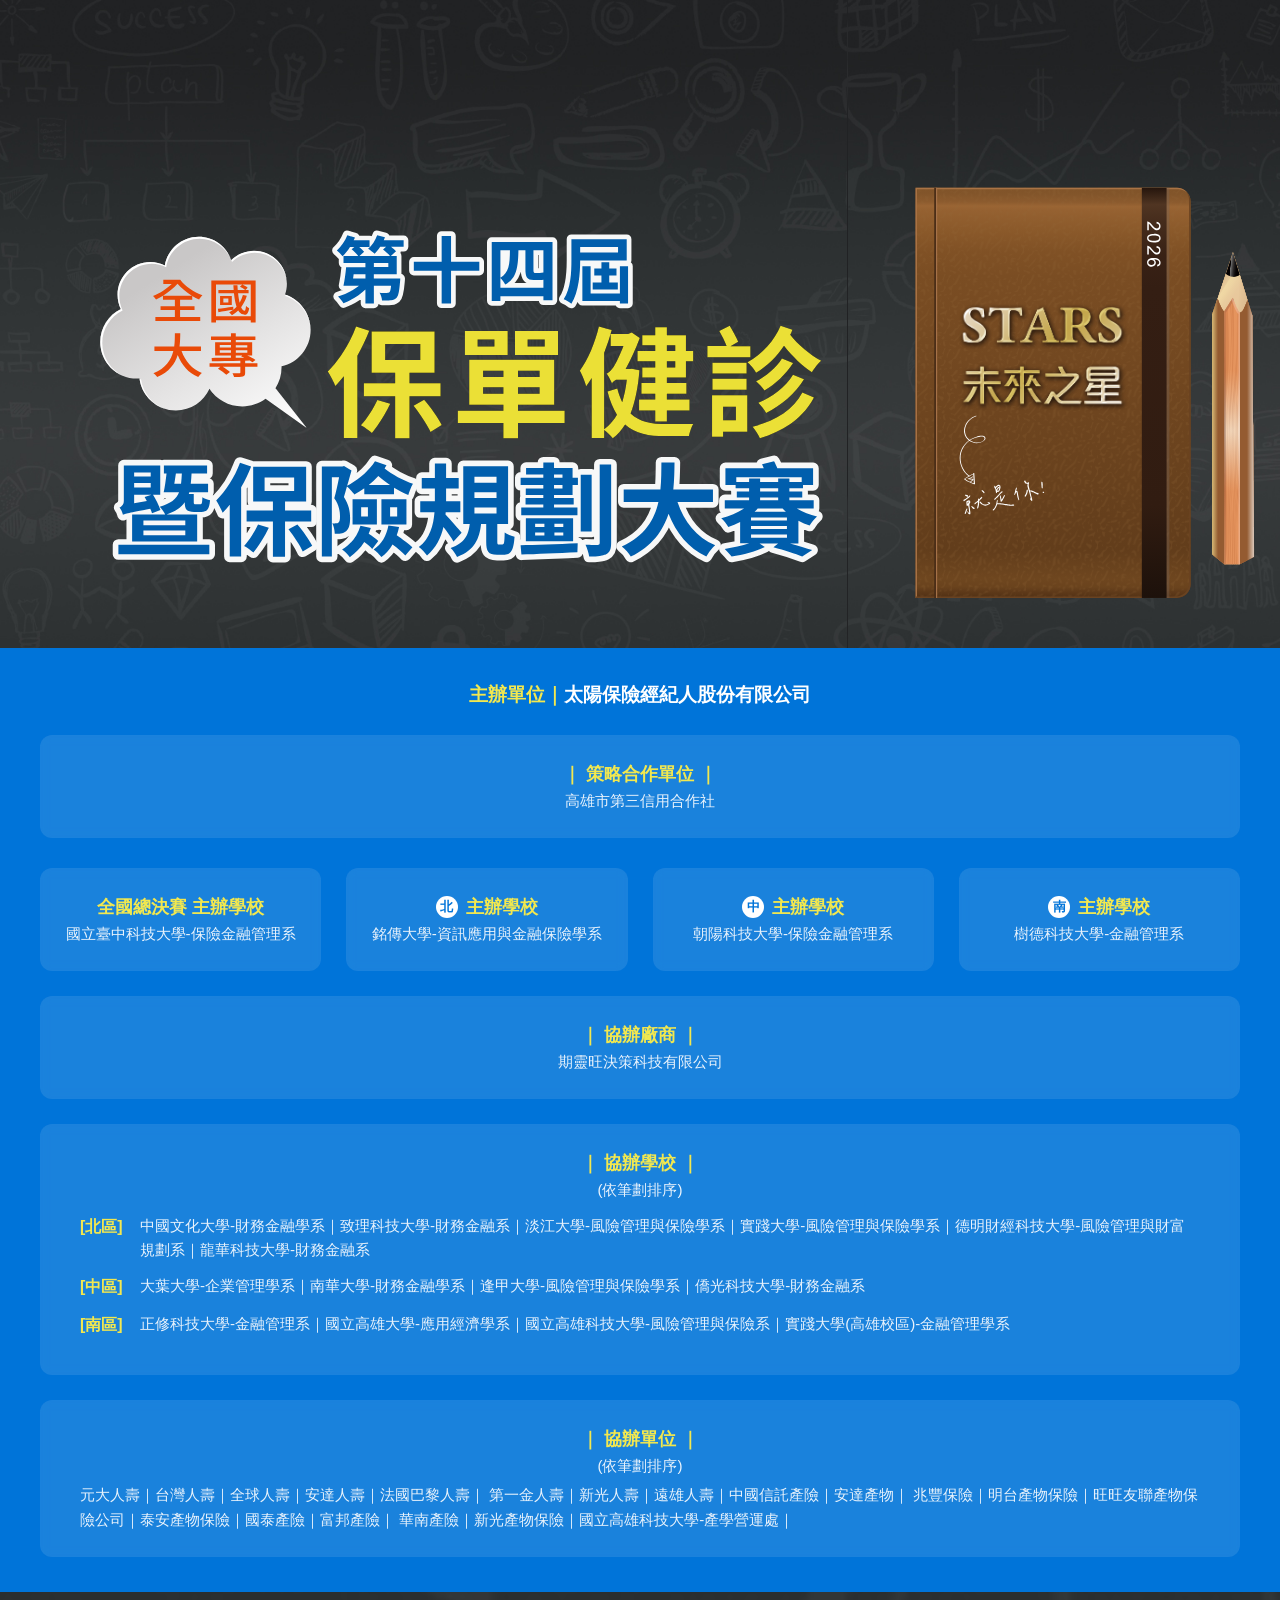
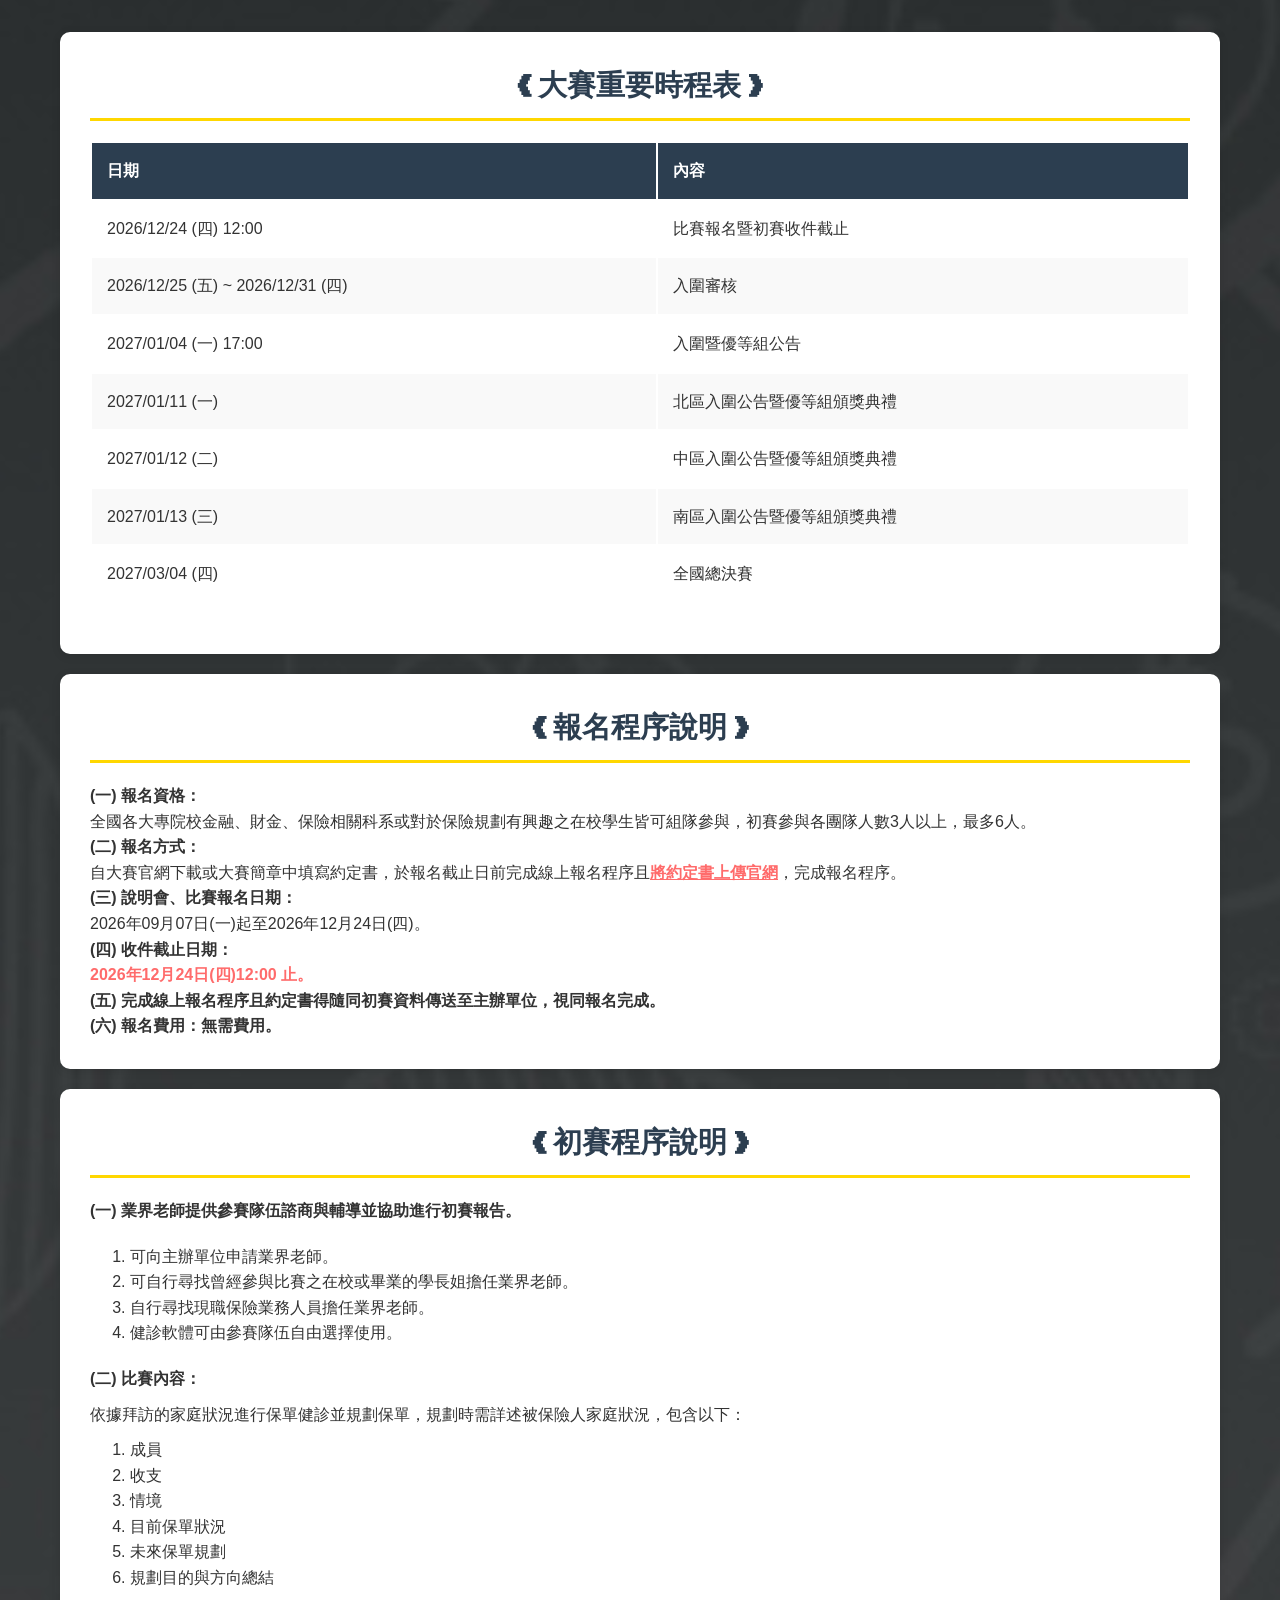
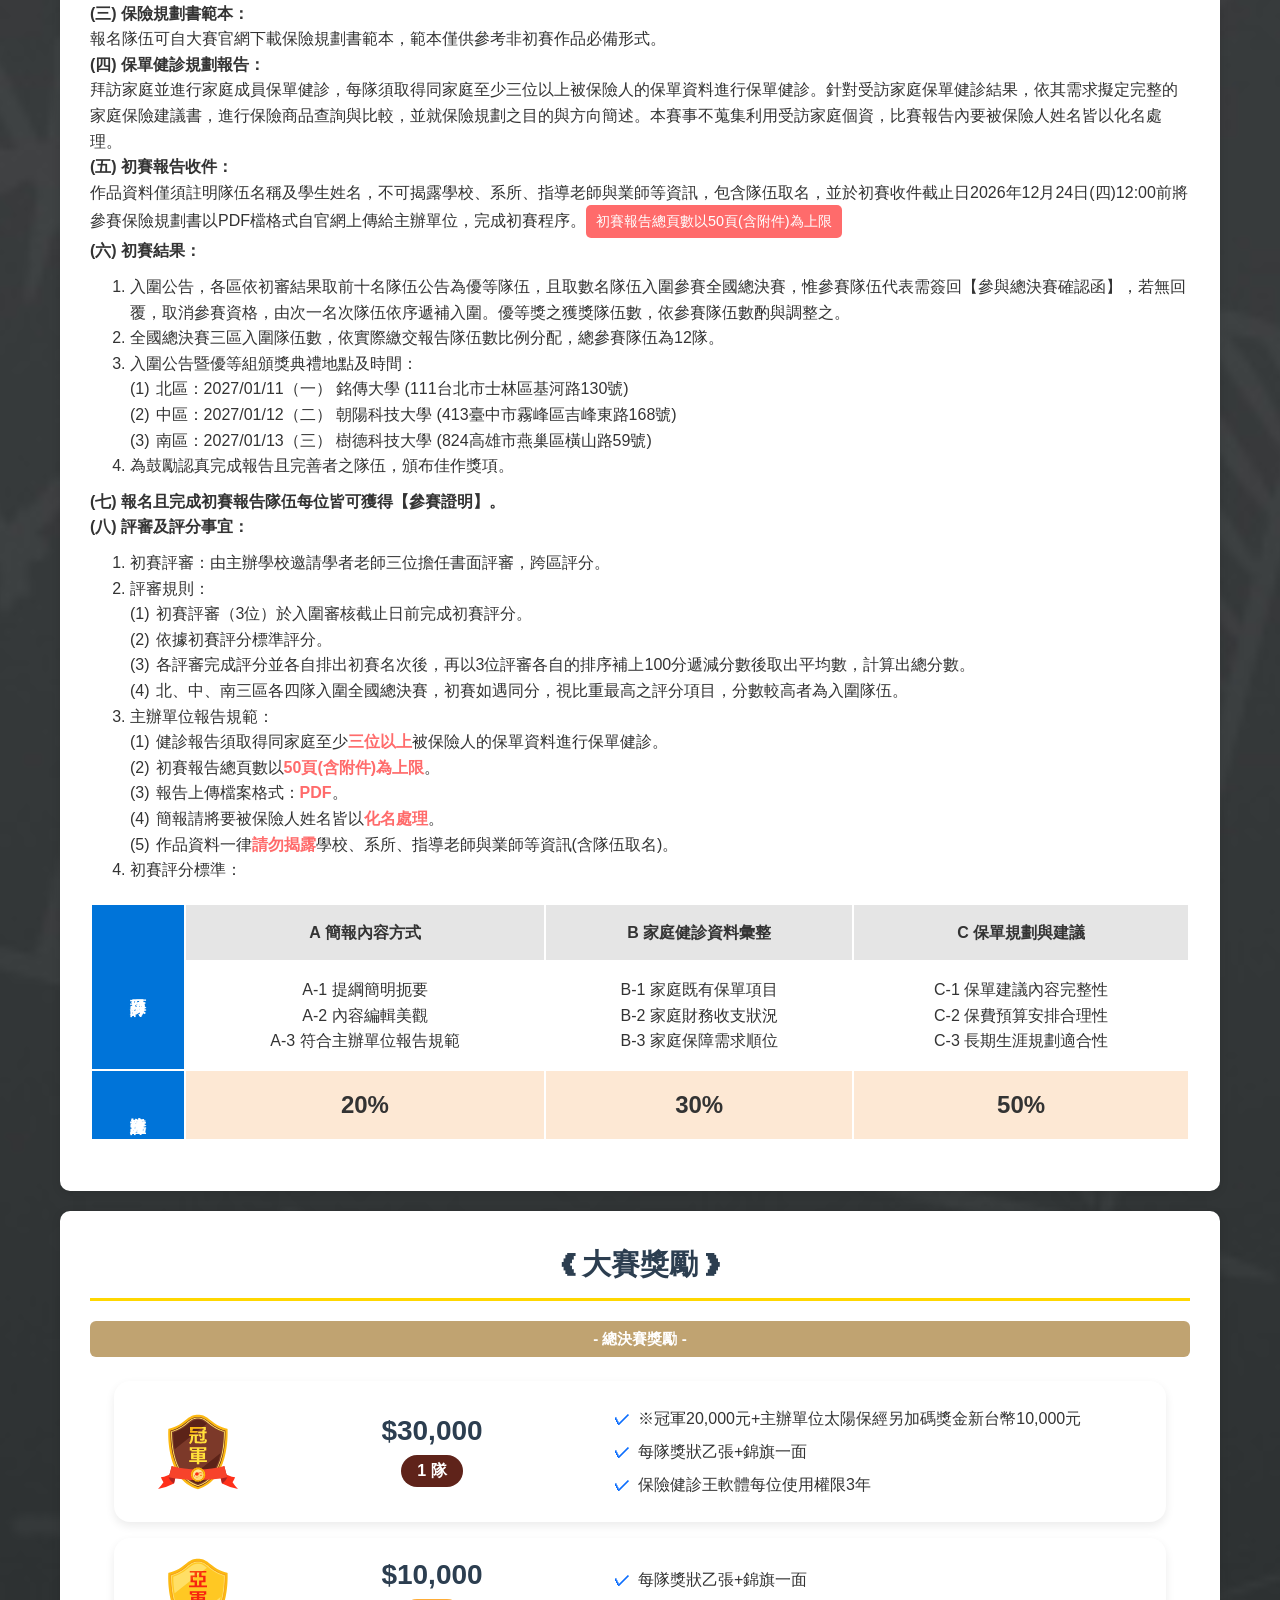
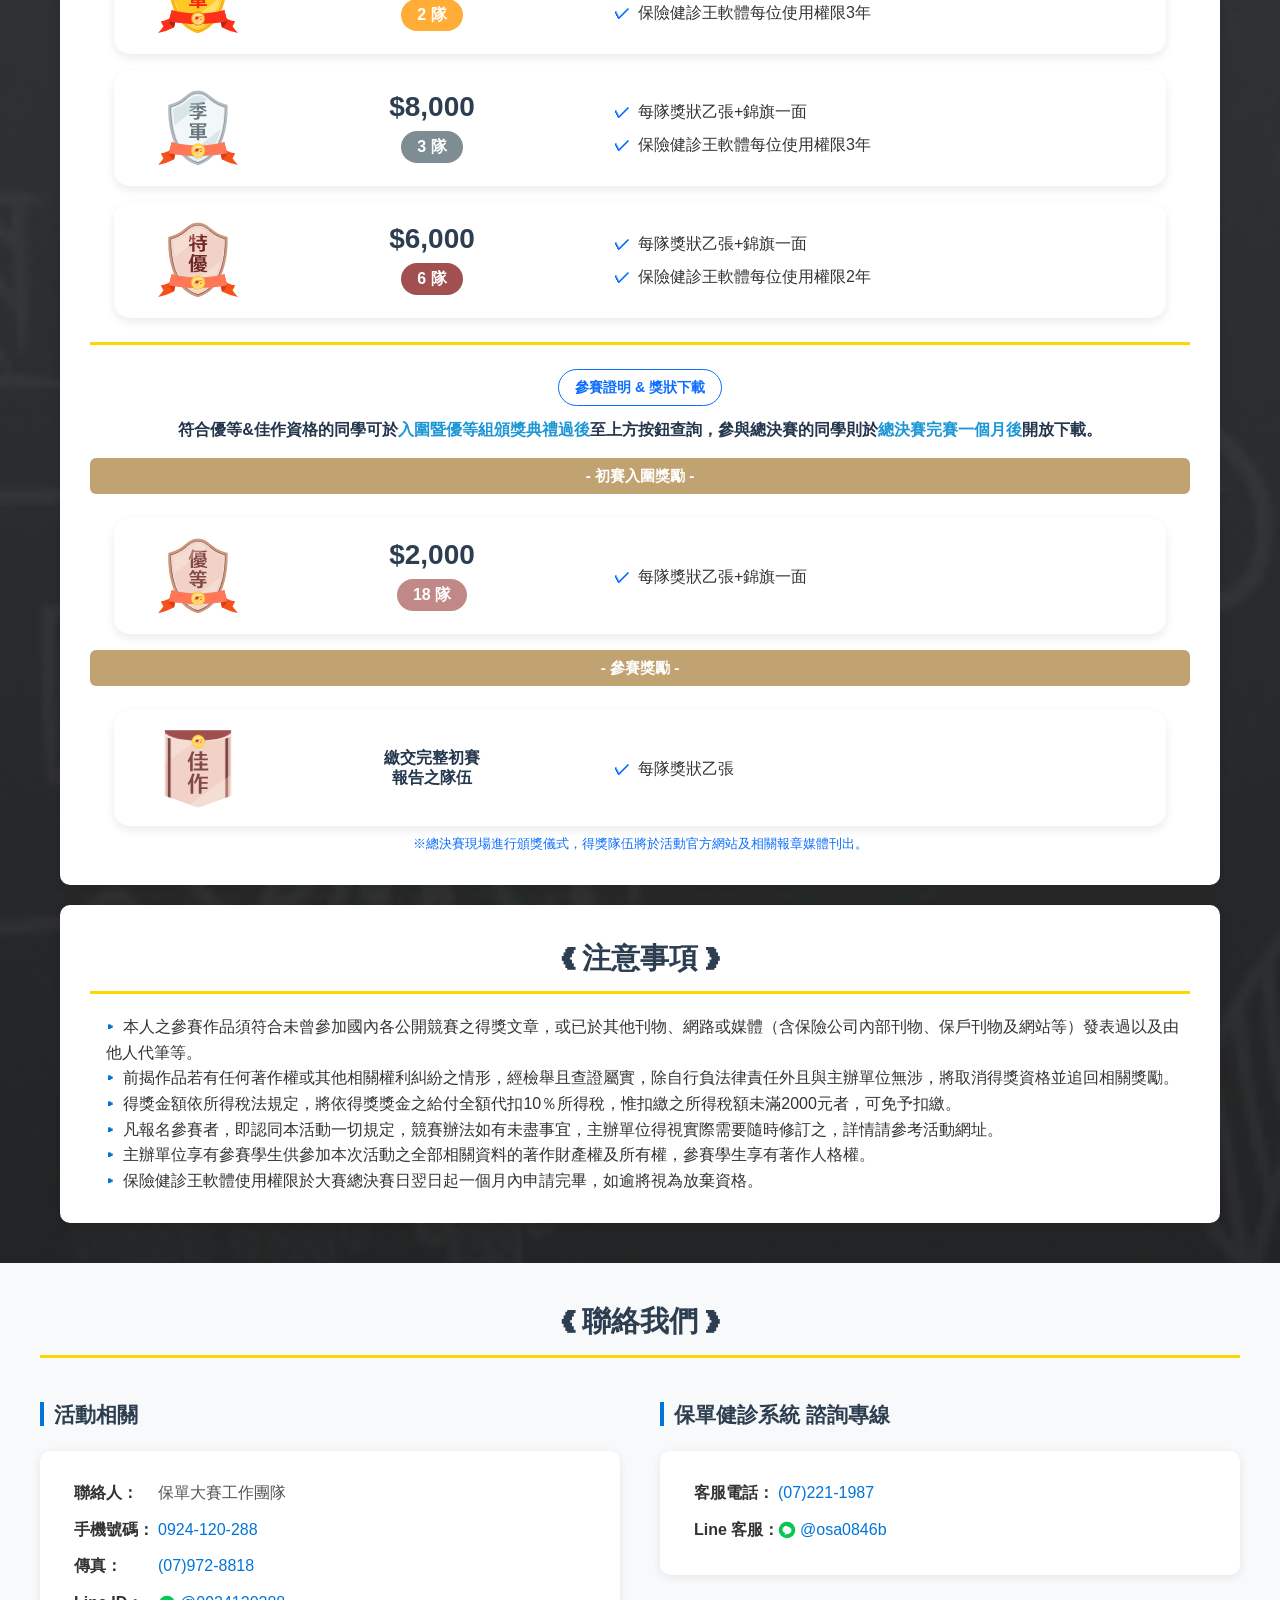
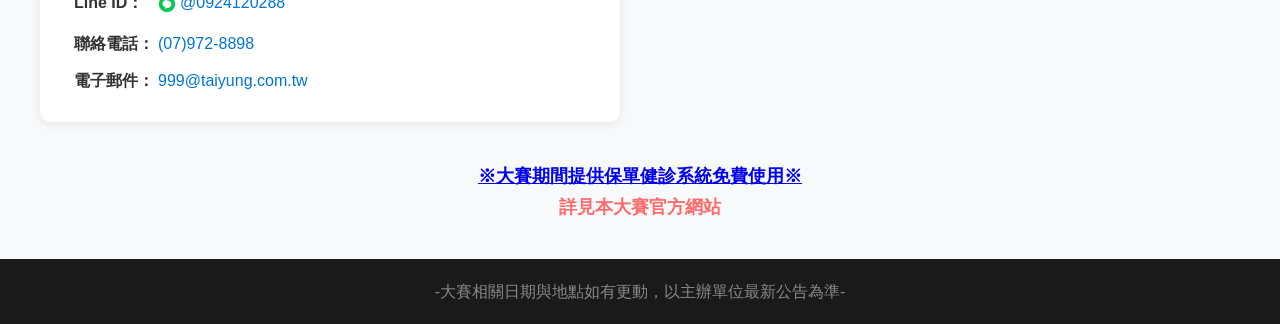
==== commit 79d355dd: "Update disclaimer text to include a hyperlink" ====
--- a/index.html
+++ b/index.html
@@ -11,19 +11,19 @@
   <div class="hero">
     <!-- 背景圖片容器 -->
     <div class="hero-background">
-      <img src="banner-bg.jpg" alt="Background" class="hero-bg-image">
+      <img src="images/banner-bg.jpg" alt="Background" class="hero-bg-image">
     </div>
 
     <!-- 主體內容容器 -->
     <div class="hero-main-content">
       <!-- 桌機版：左右兩張圖 -->
       <div class="banner-desktop">
-        <img src="banner-left.svg" alt="左圖" class="banner-left">
-        <img src="banner-right.svg" alt="右圖" class="banner-right">
+        <img src="images/banner-left.svg" alt="左圖" class="banner-left">
+        <img src="images/banner-right.svg" alt="右圖" class="banner-right">
       </div>
       <!-- 手機版：單張主視覺 -->
       <div class="banner-mobile">
-        <img src="banner-main.png" alt="第十四屆全國大專保單健診暨保險規劃大賽" class="hero-main-image">
+        <img src="images/banner-main.png" alt="第十四屆全國大專保單健診暨保險規劃大賽" class="hero-main-image">
       </div>
     </div>
   </div>
@@ -327,25 +327,25 @@
 
       <div class="prize-grid">
         <div class="prize-card is-champion">
-          <div class="prize-icon"><img src="ICON-01.svg" alt="冠軍"></div>
+          <div class="prize-icon"><img src="images/ICON-01.svg" alt="冠軍"></div>
           <div class="prize-content"><div class="prize-amount">$30,000</div><div class="team-badge badge-gold">1 隊</div></div>
           <ul class="prize-benefits"><li>※冠軍20,000元+主辦單位太陽保經另加碼獎金新台幣10,000元</li><li>每隊獎狀乙張+錦旗一面</li><li>保險健診王軟體每位使用權限3年</li></ul>
         </div>
 
         <div class="prize-card">
-          <div class="prize-icon"><img src="ICON-02.svg" alt="亞軍"></div>
+          <div class="prize-icon"><img src="images/ICON-02.svg" alt="亞軍"></div>
           <div class="prize-content"><div class="prize-amount">$10,000</div><div class="team-badge badge-silver">2 隊</div></div>
           <ul class="prize-benefits"><li>每隊獎狀乙張+錦旗一面</li><li>保險健診王軟體每位使用權限3年</li></ul>
         </div>
 
         <div class="prize-card">
-          <div class="prize-icon"><img src="ICON-03.svg" alt="季軍"></div>
+          <div class="prize-icon"><img src="images/ICON-03.svg" alt="季軍"></div>
           <div class="prize-content"><div class="prize-amount">$8,000</div><div class="team-badge badge-bronze">3 隊</div></div>
           <ul class="prize-benefits"><li>每隊獎狀乙張+錦旗一面</li><li>保險健診王軟體每位使用權限3年</li></ul>
         </div>
 
         <div class="prize-card">
-          <div class="prize-icon"><img src="ICON-00.svg" alt="特優"></div>
+          <div class="prize-icon"><img src="images/ICON-00.svg" alt="特優"></div>
           <div class="prize-content"><div class="prize-amount">$6,000</div><div class="team-badge badge-special">6 隊</div></div>
           <ul class="prize-benefits"><li>每隊獎狀乙張+錦旗一面</li><li>保險健診王軟體每位使用權限2年</li></ul>
         </div>
@@ -370,7 +370,7 @@
 
       <div class="prize-grid">
         <div class="prize-card is-excellence">
-          <div class="prize-icon"><img src="ICON-000.svg" alt="優等"></div>
+          <div class="prize-icon"><img src="images/ICON-000.svg" alt="優等"></div>
           <div class="prize-content"><div class="prize-amount">$2,000</div><div class="team-badge badge-regular">18 隊</div></div>
           <ul class="prize-benefits"><li>每隊獎狀乙張+錦旗一面</li></ul>
         </div>
@@ -381,7 +381,7 @@
       <div class="prize-grid">
         <div class="prize-card is-excellence">
           <div class="prize-icon">
-            <img src="ICON-0000.svg" alt="佳作" style="width:68px; height:auto;">
+            <img src="images/ICON-0000.svg" alt="佳作" style="width:68px; height:auto;">
           </div>
 
           <!-- 中間欄 -->
@@ -452,7 +452,7 @@
 
       <!-- 單行、可縮放字體的注意語 -->
       <div class="disclaimer">
-        <p>※大賽期間提供保單健診系統免費使用※</p>
+        <p><a href="https://www.taiyung.com.tw/competition/register.aspx">※大賽期間提供保單健診系統免費使用※</a></p>
         <p>詳見本大賽官方網站</p>
       </div>
     </div>
--- a/style.css
+++ b/style.css
@@ -8,7 +8,7 @@
   line-height: 1.6;
   color: #333;
   background-color: #000;           /* 最底層備用黑色 */
-  background-image: url('banner-bg.jpg');
+  background-image: url('images/banner-bg.jpg');
   background-size: cover;
   background-position: center;
   background-attachment: scroll;    /* 手機不支援 fixed，用 scroll */
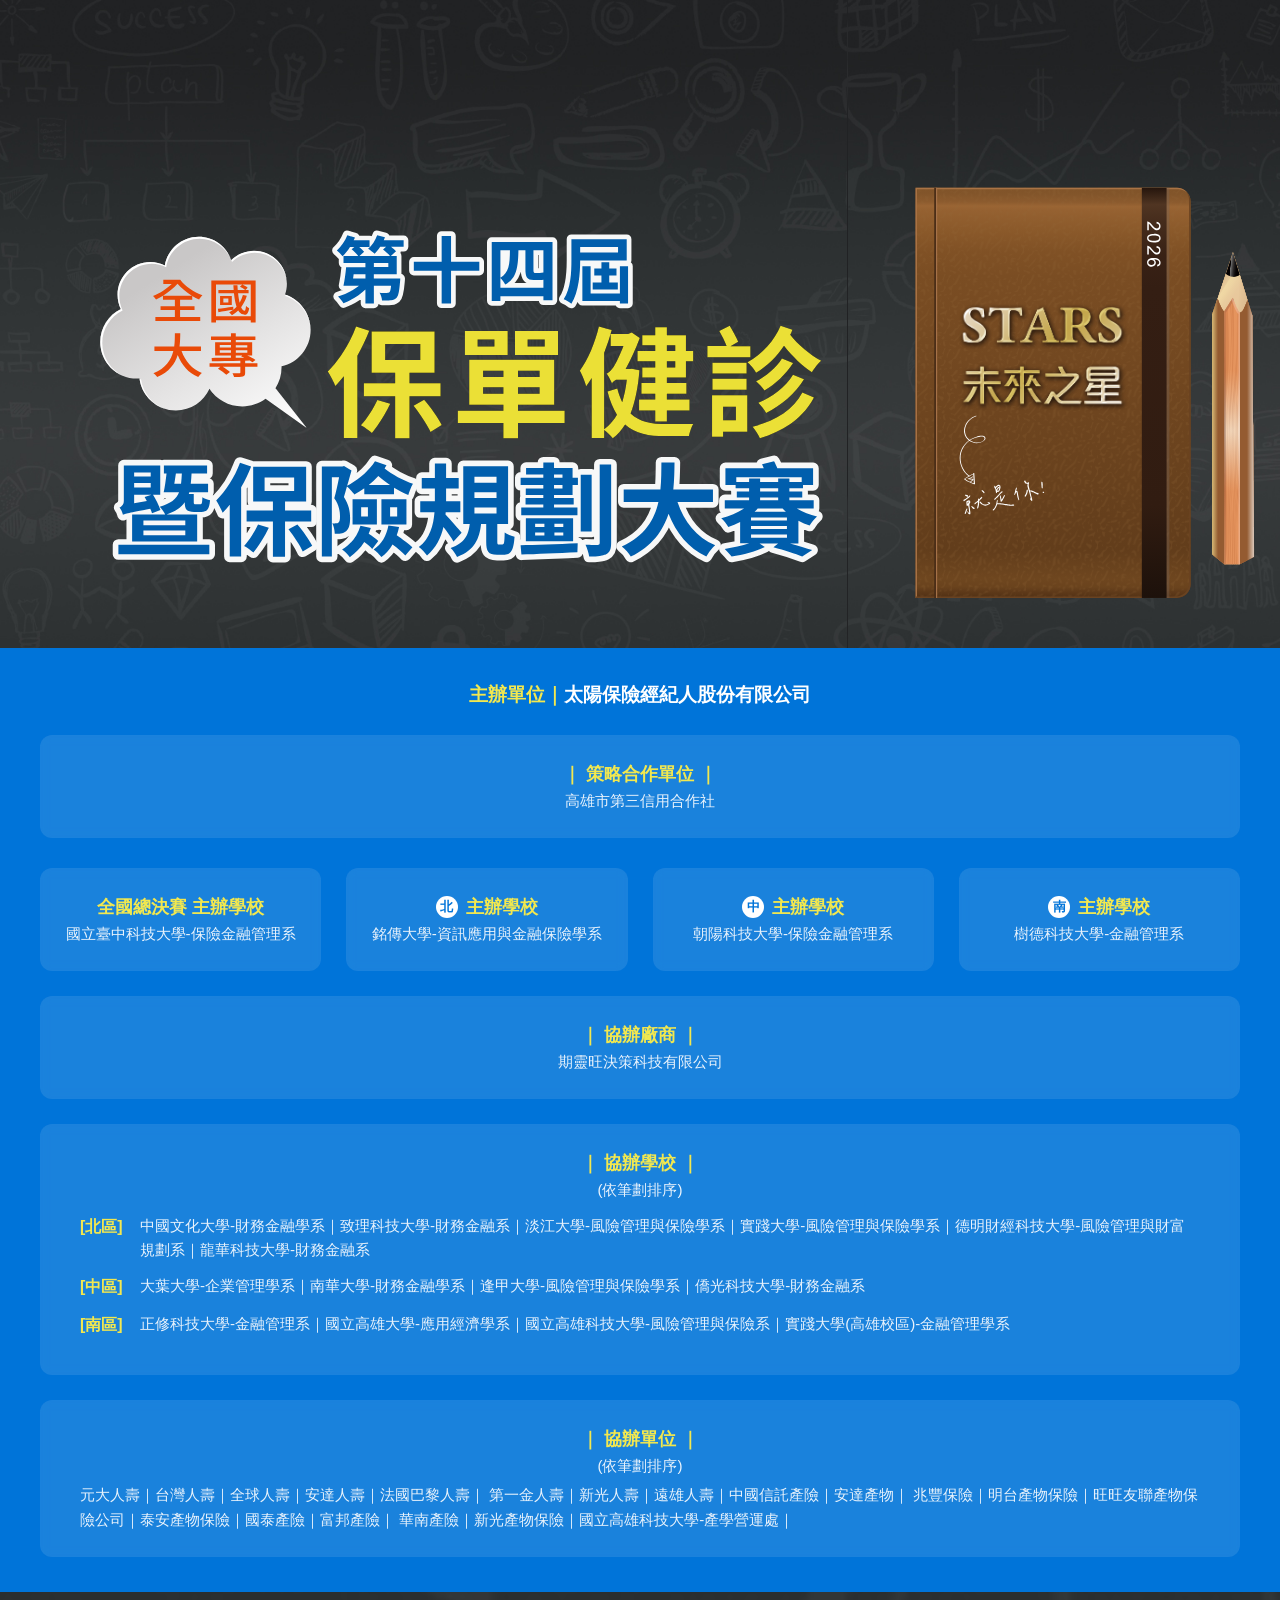
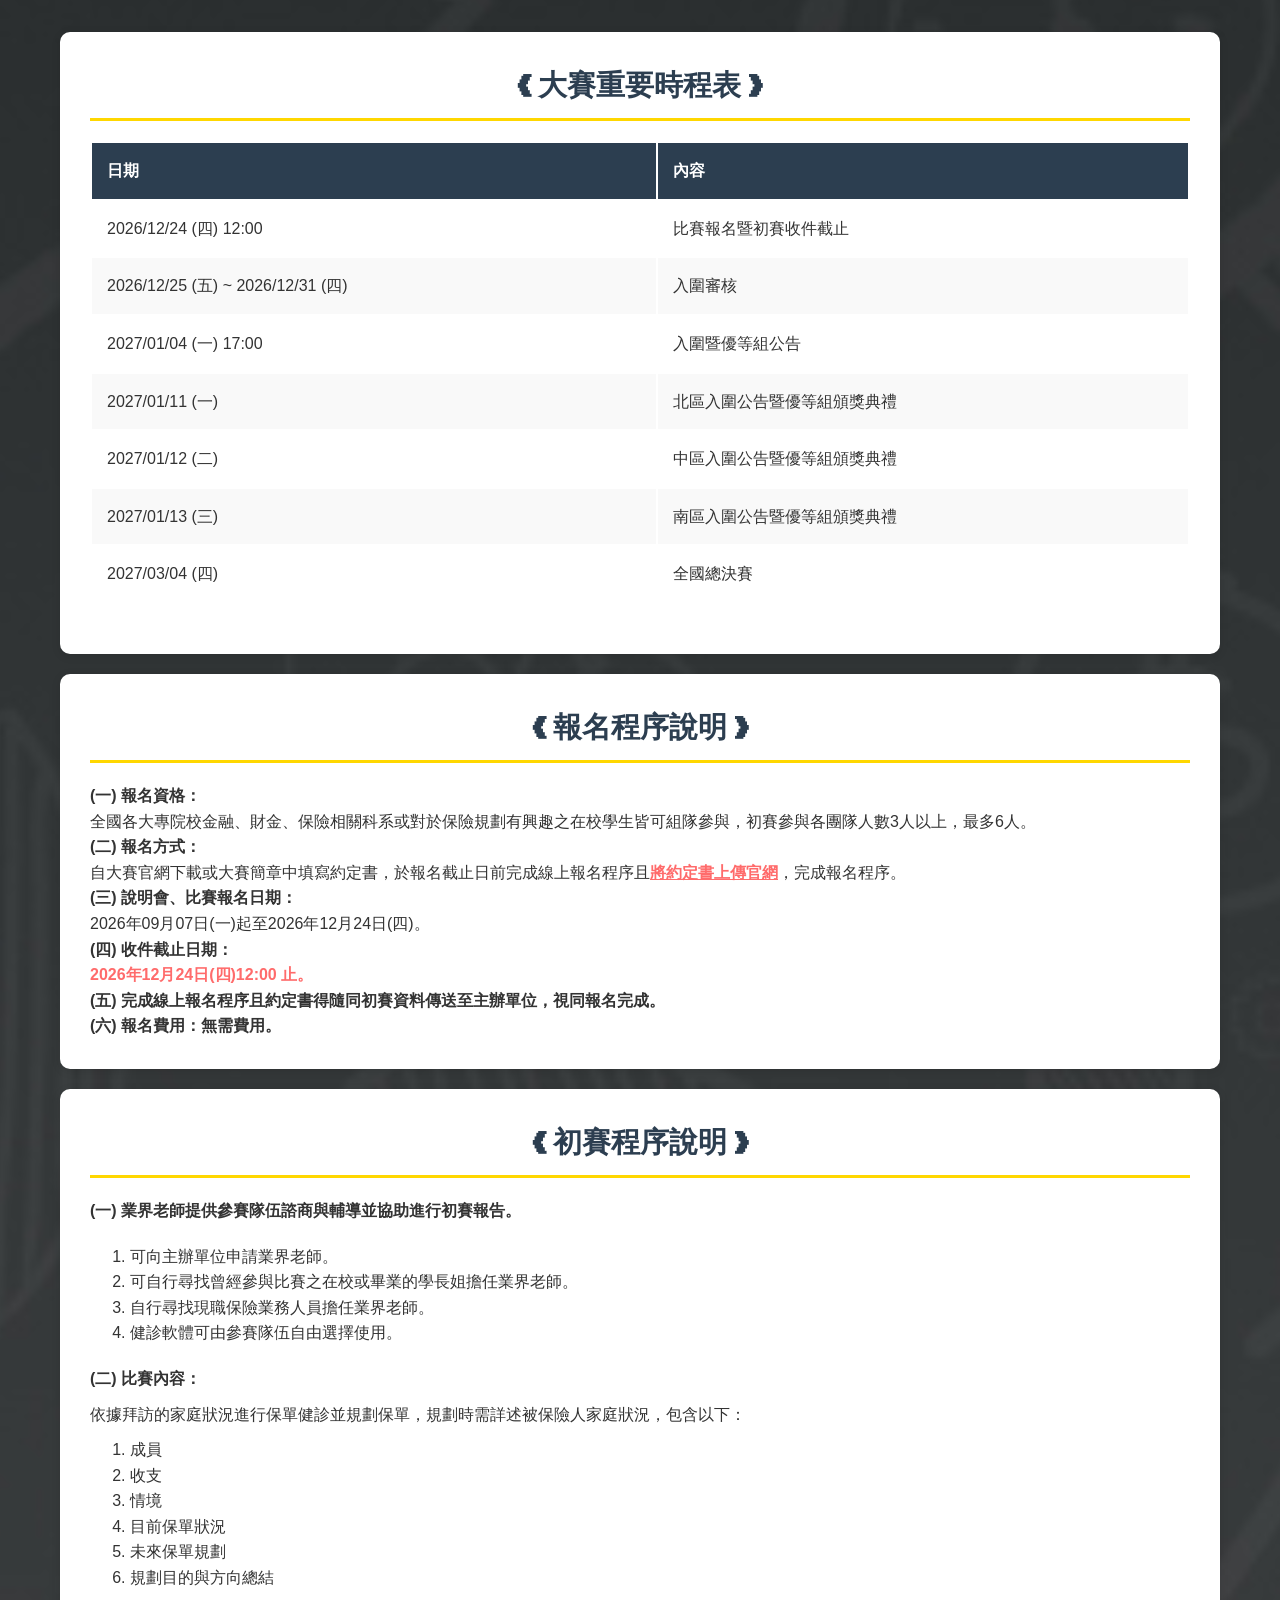
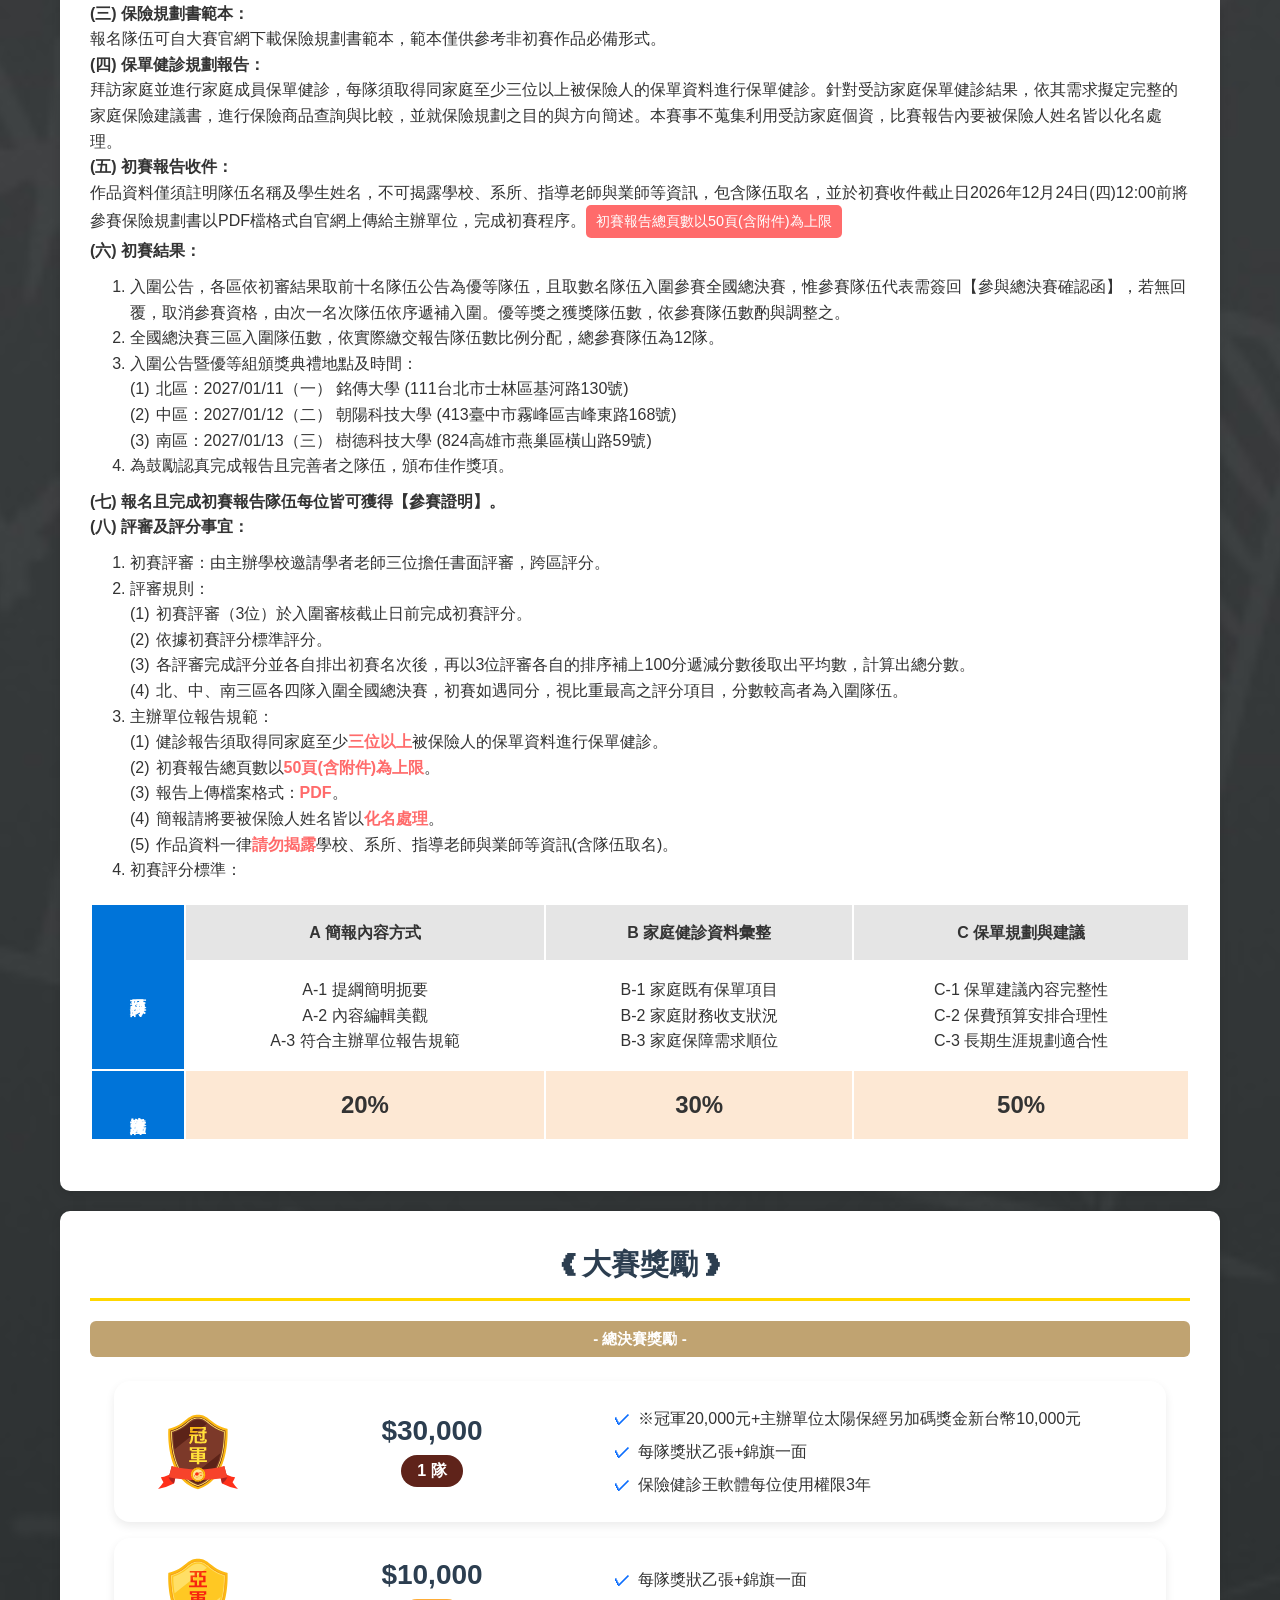
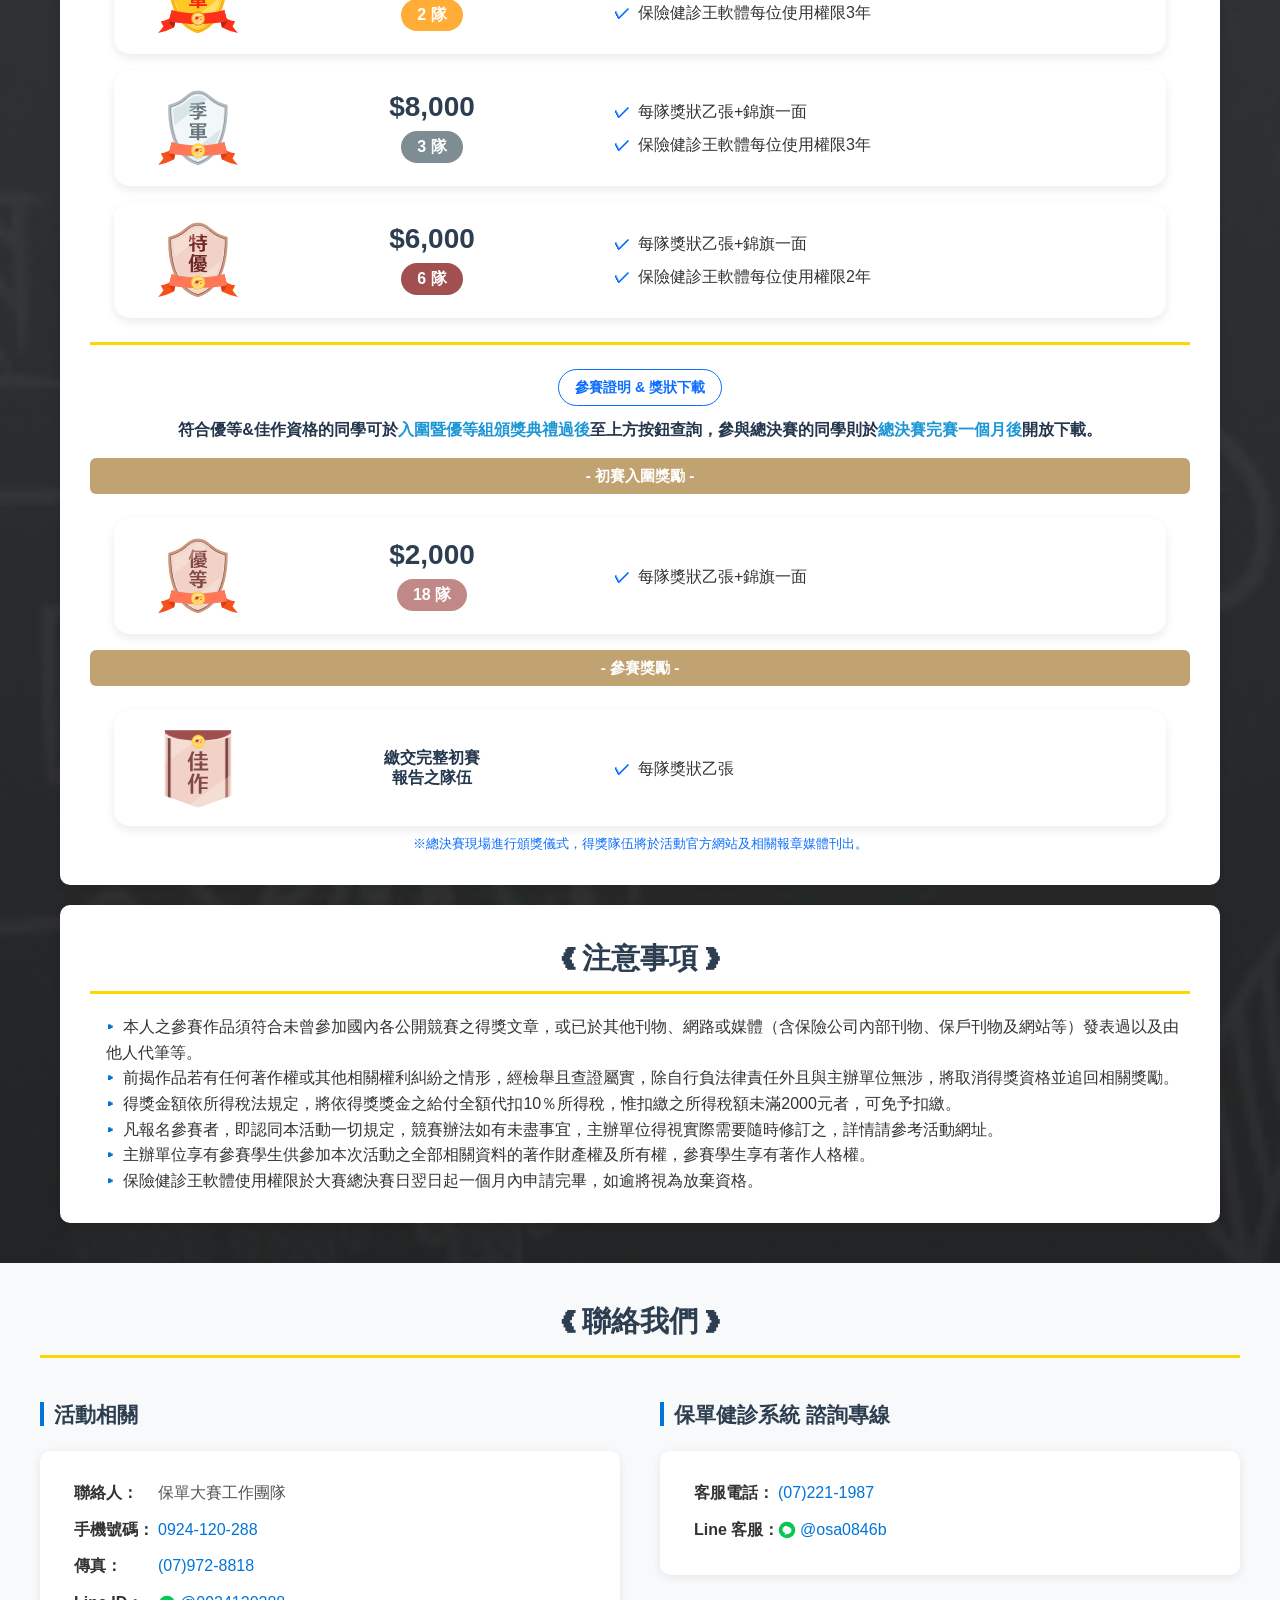
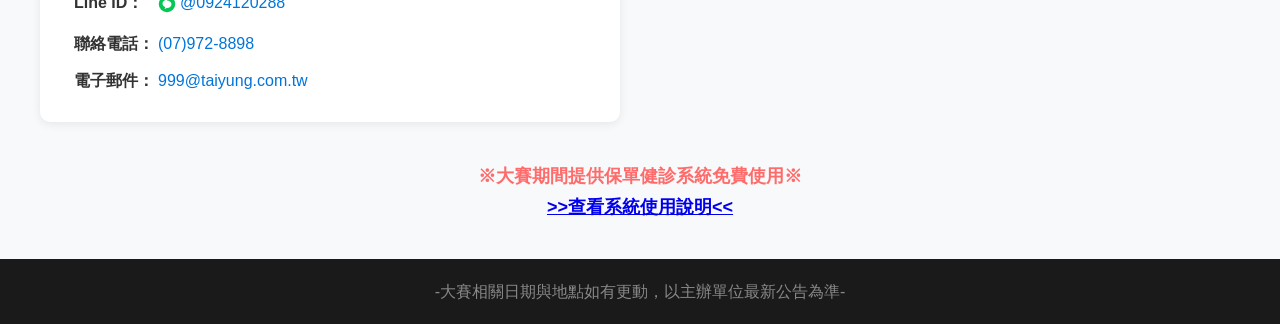
==== commit 3351360c: "Update index.html" ====
--- a/index.html
+++ b/index.html
@@ -452,8 +452,12 @@
 
       <!-- 單行、可縮放字體的注意語 -->
       <div class="disclaimer">
-        <p><a href="https://www.taiyung.com.tw/competition/register.aspx">※大賽期間提供保單健診系統免費使用※</a></p>
-        <p>詳見本大賽官方網站</p>
+        <p>※大賽期間提供保單健診系統免費使用※</p>
+        <p><a href="https://www.taiyung.com.tw/competition/teach.aspx"
+              target="_blank"
+              rel="noopener"> &gt;&gt;查看系統使用說明&lt;&lt; </a>
+        </p>
+        
       </div>
     </div>
   </section>
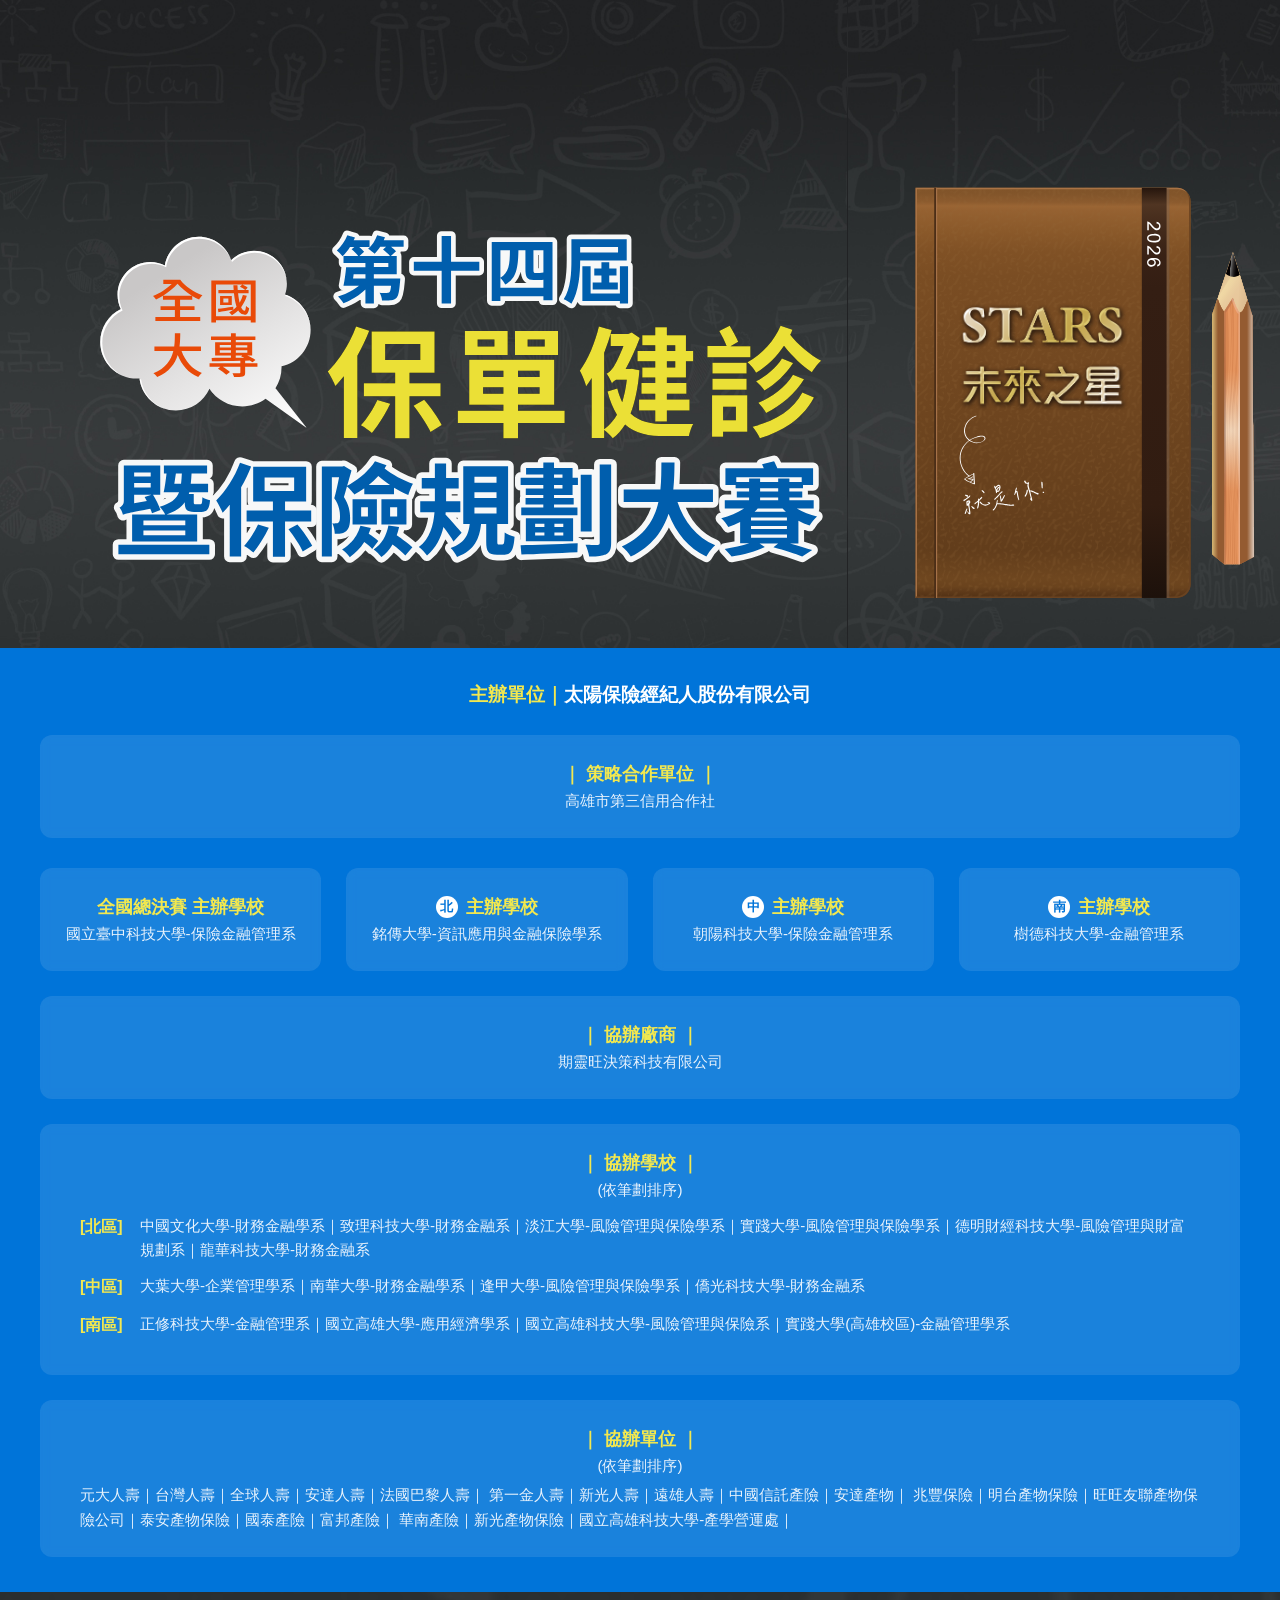
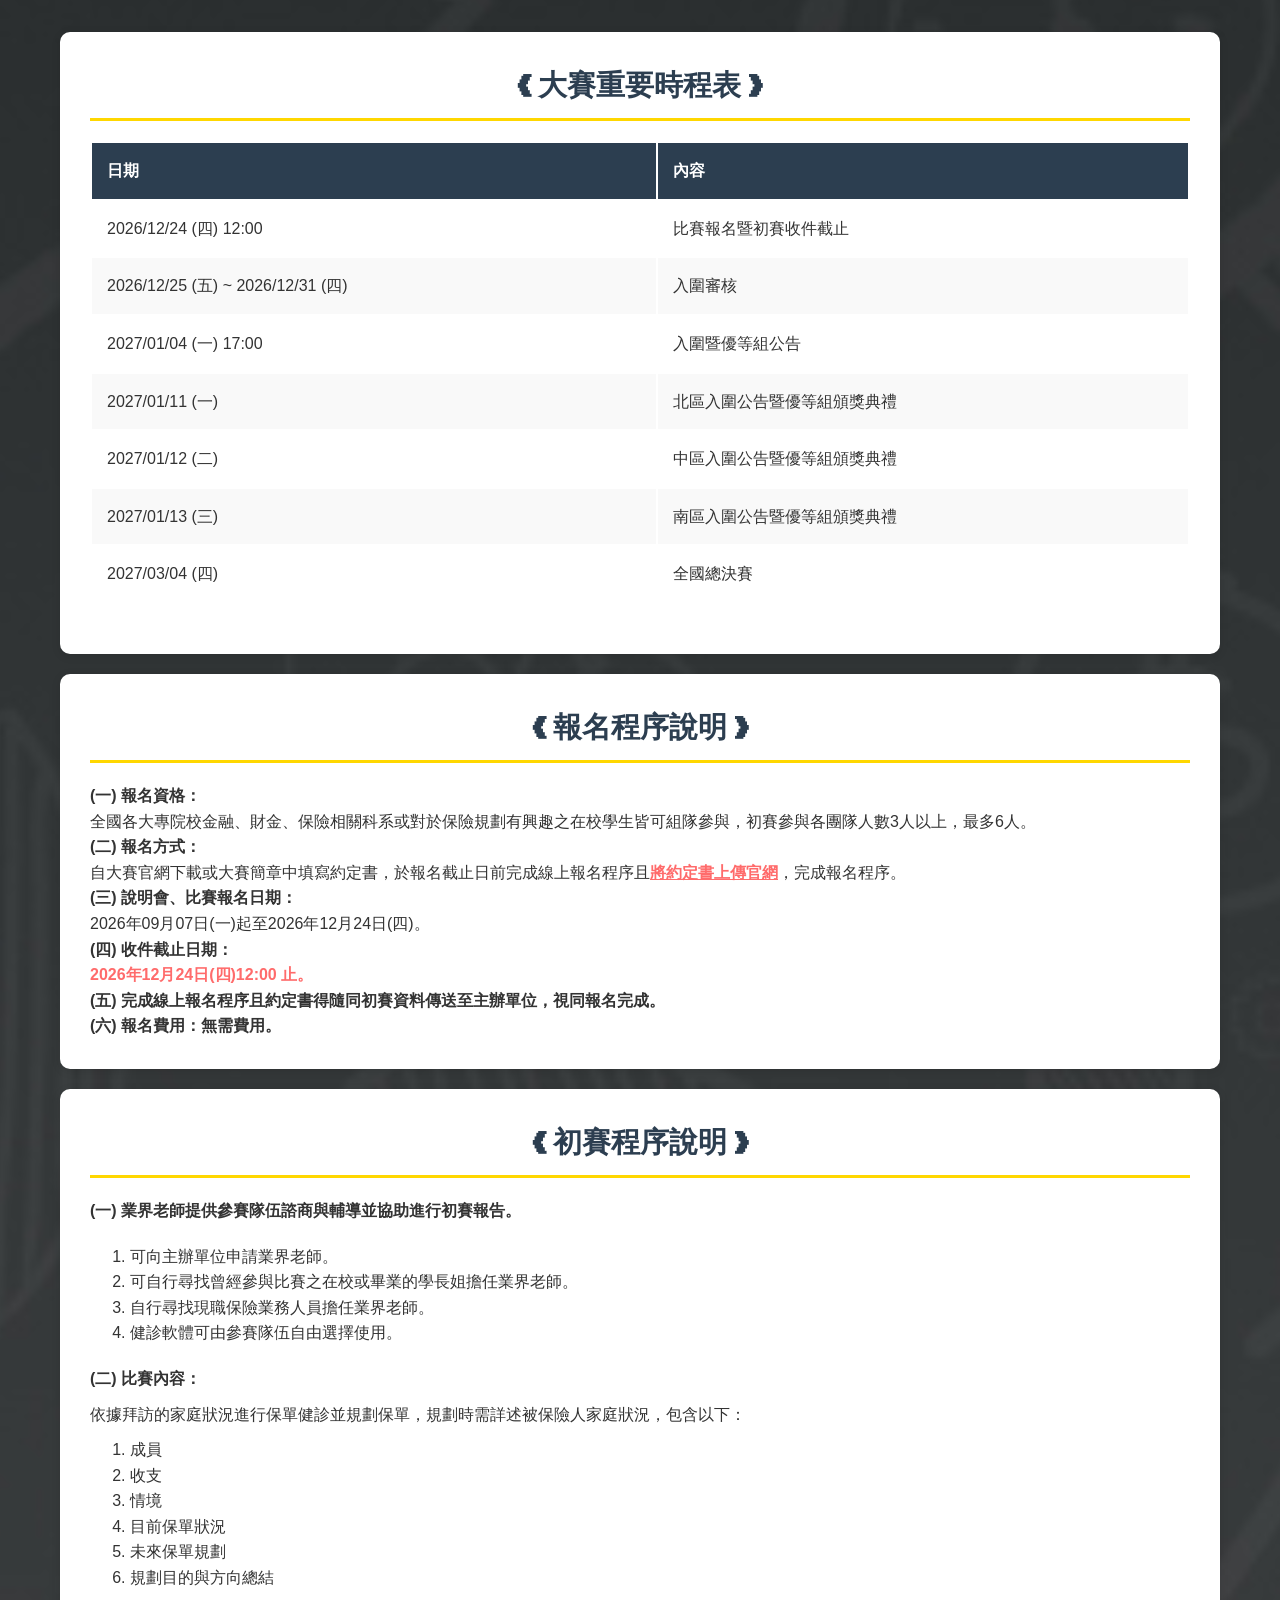
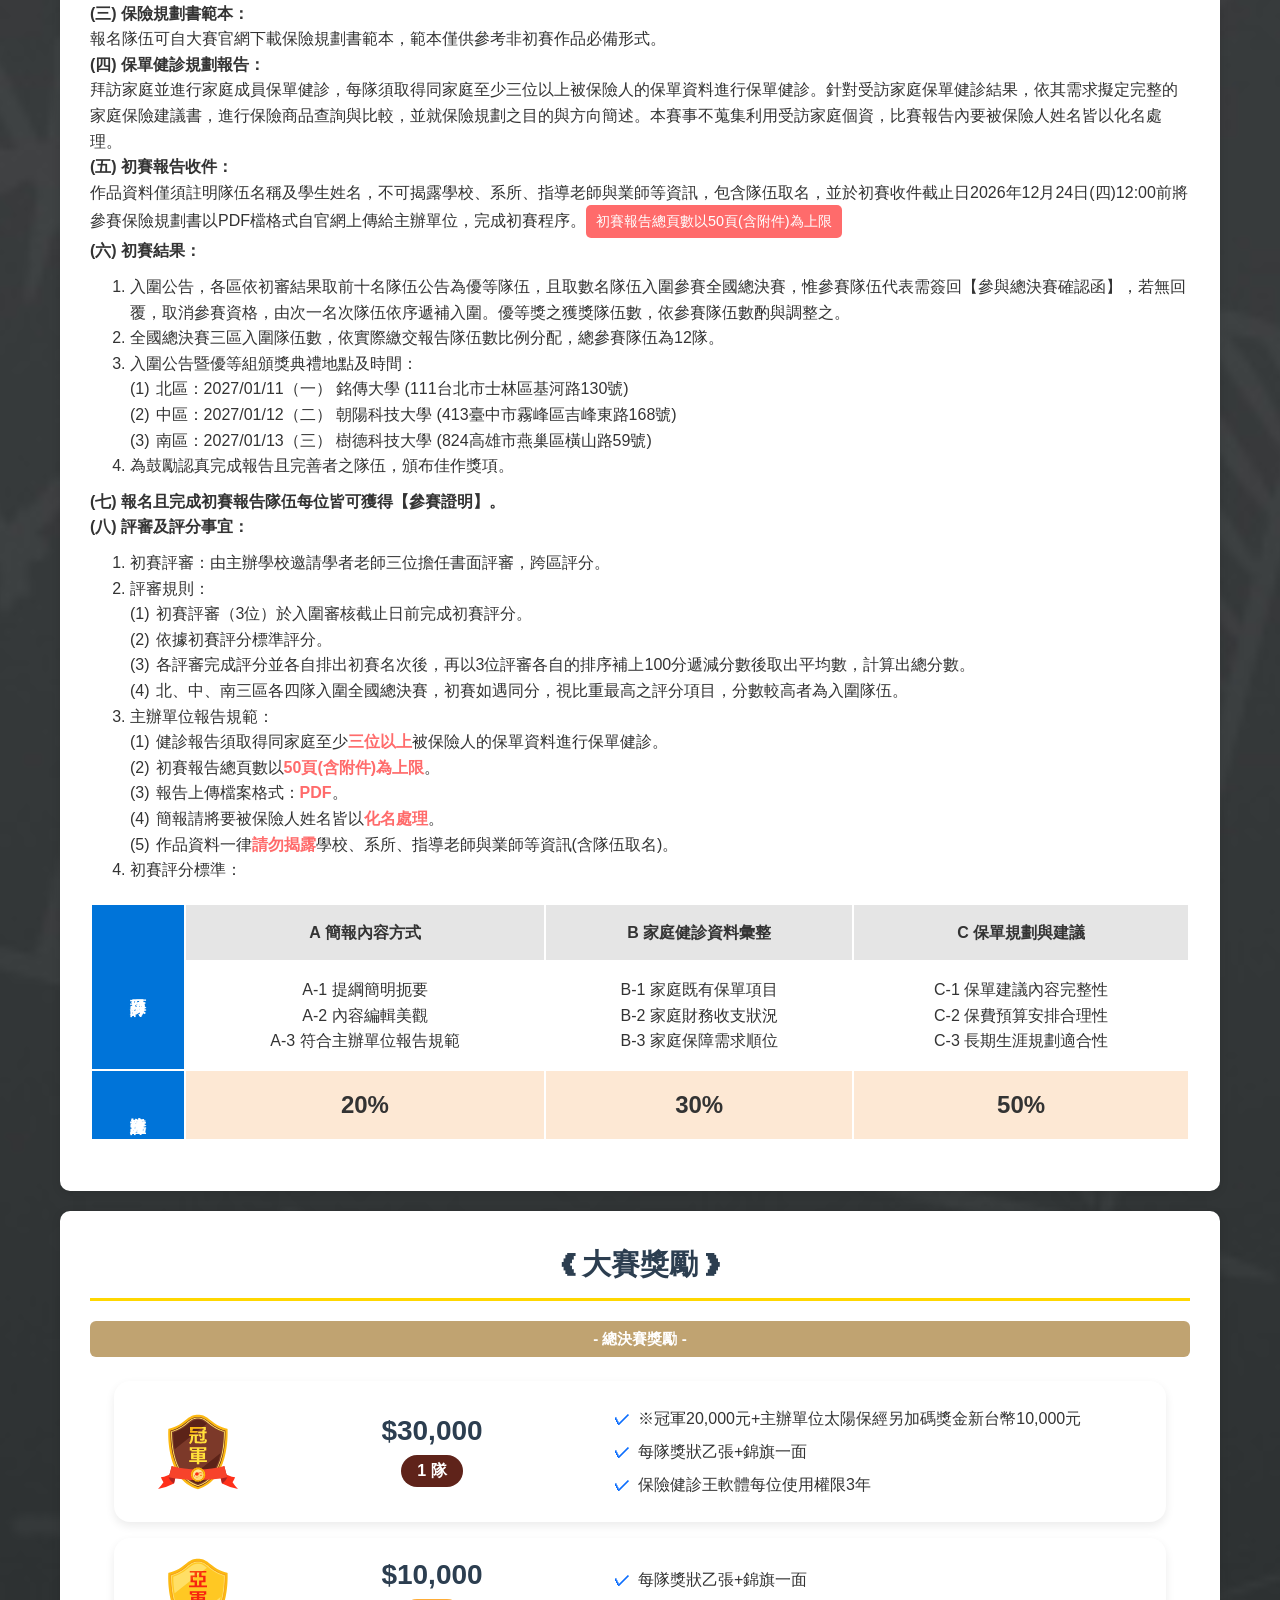
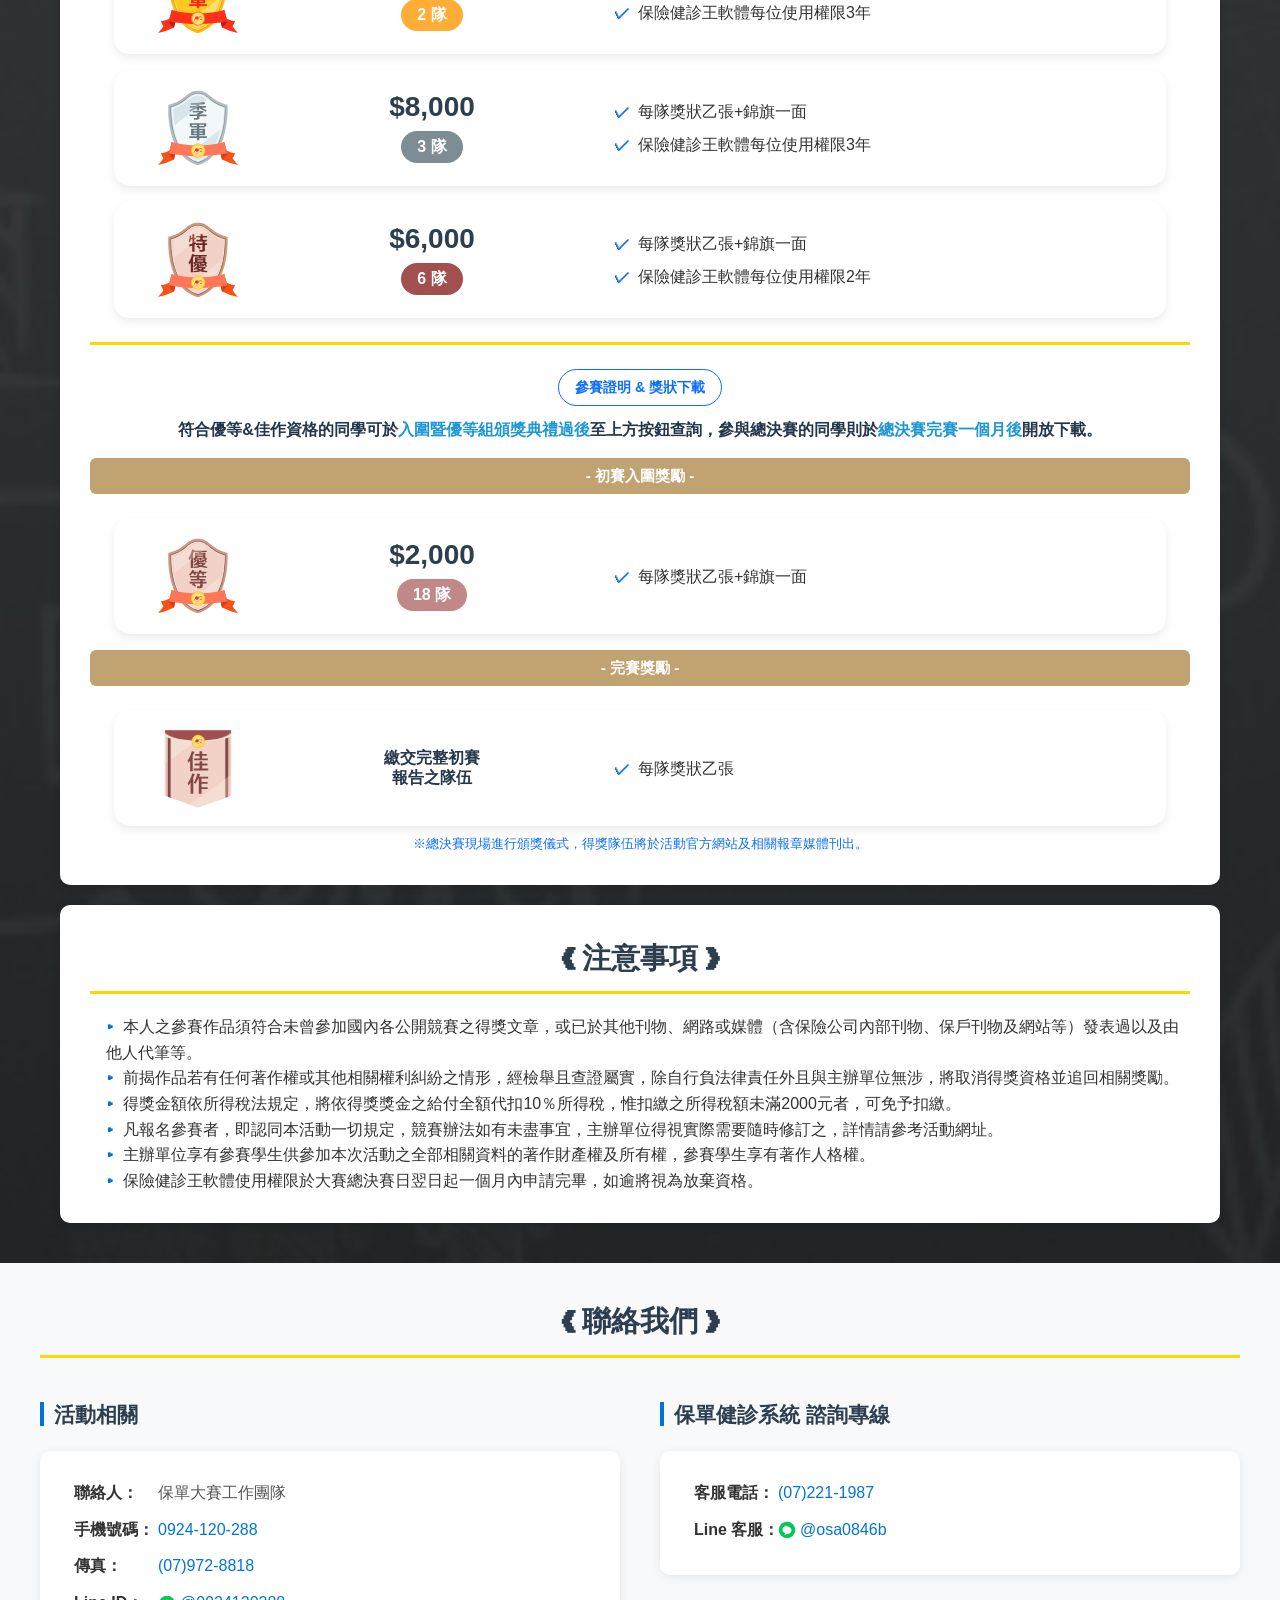
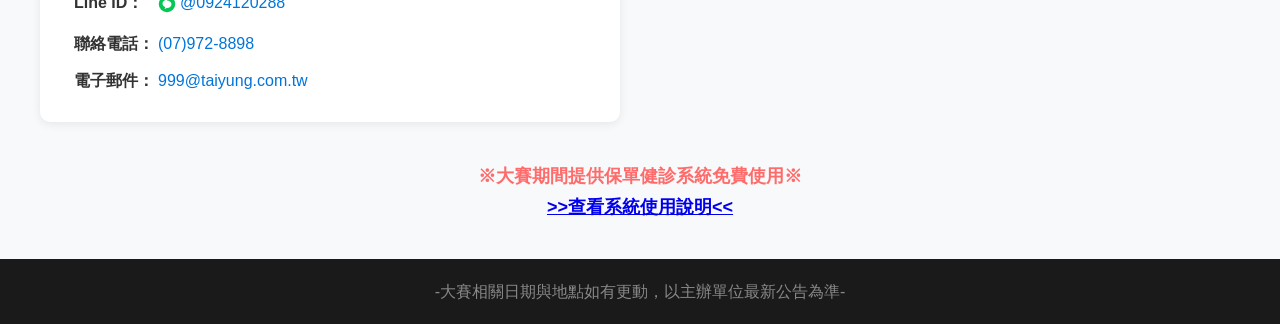
==== commit 07026dae: "Update index.html" ====
--- a/index.html
+++ b/index.html
@@ -376,7 +376,7 @@
         </div>
       </div>
 
-      <p class="prize-subtitle">- 參賽獎勵 -</p>
+      <p class="prize-subtitle">- 完賽獎勵 -</p>
 
       <div class="prize-grid">
         <div class="prize-card is-excellence">
